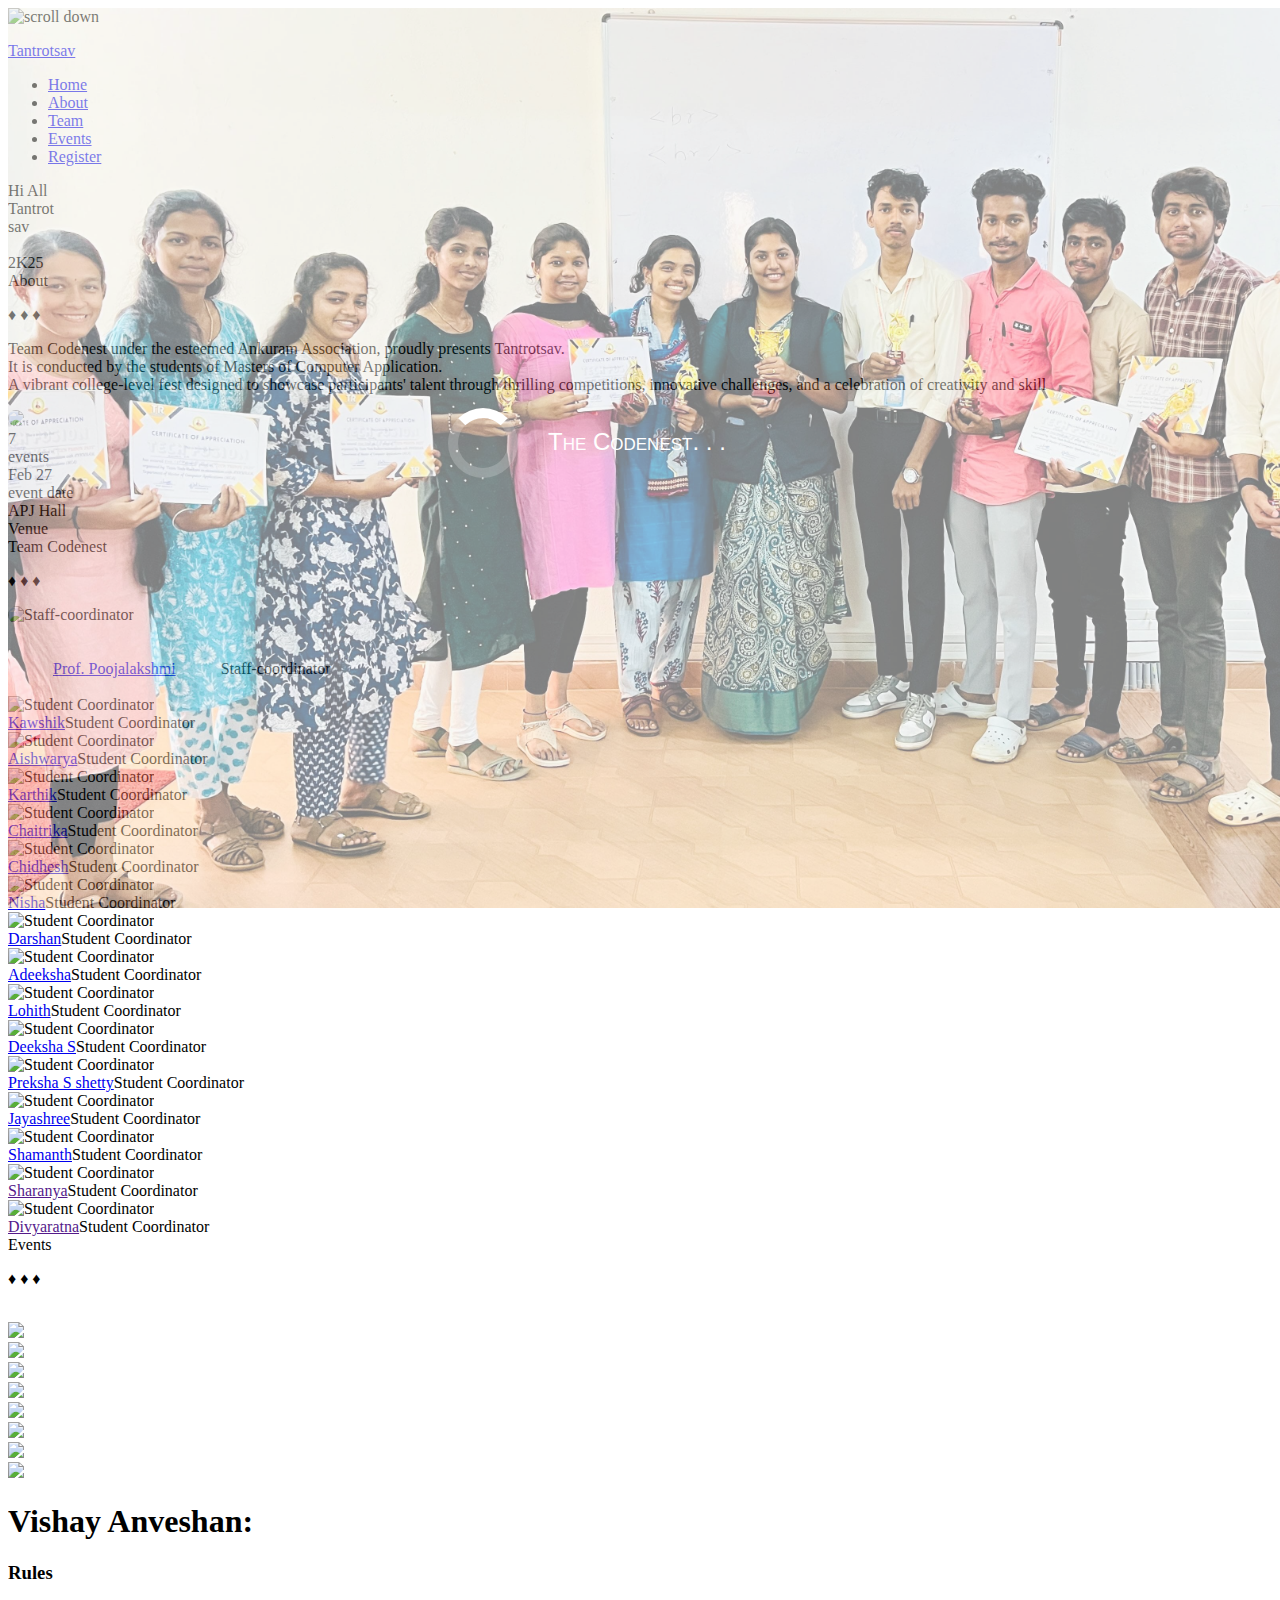
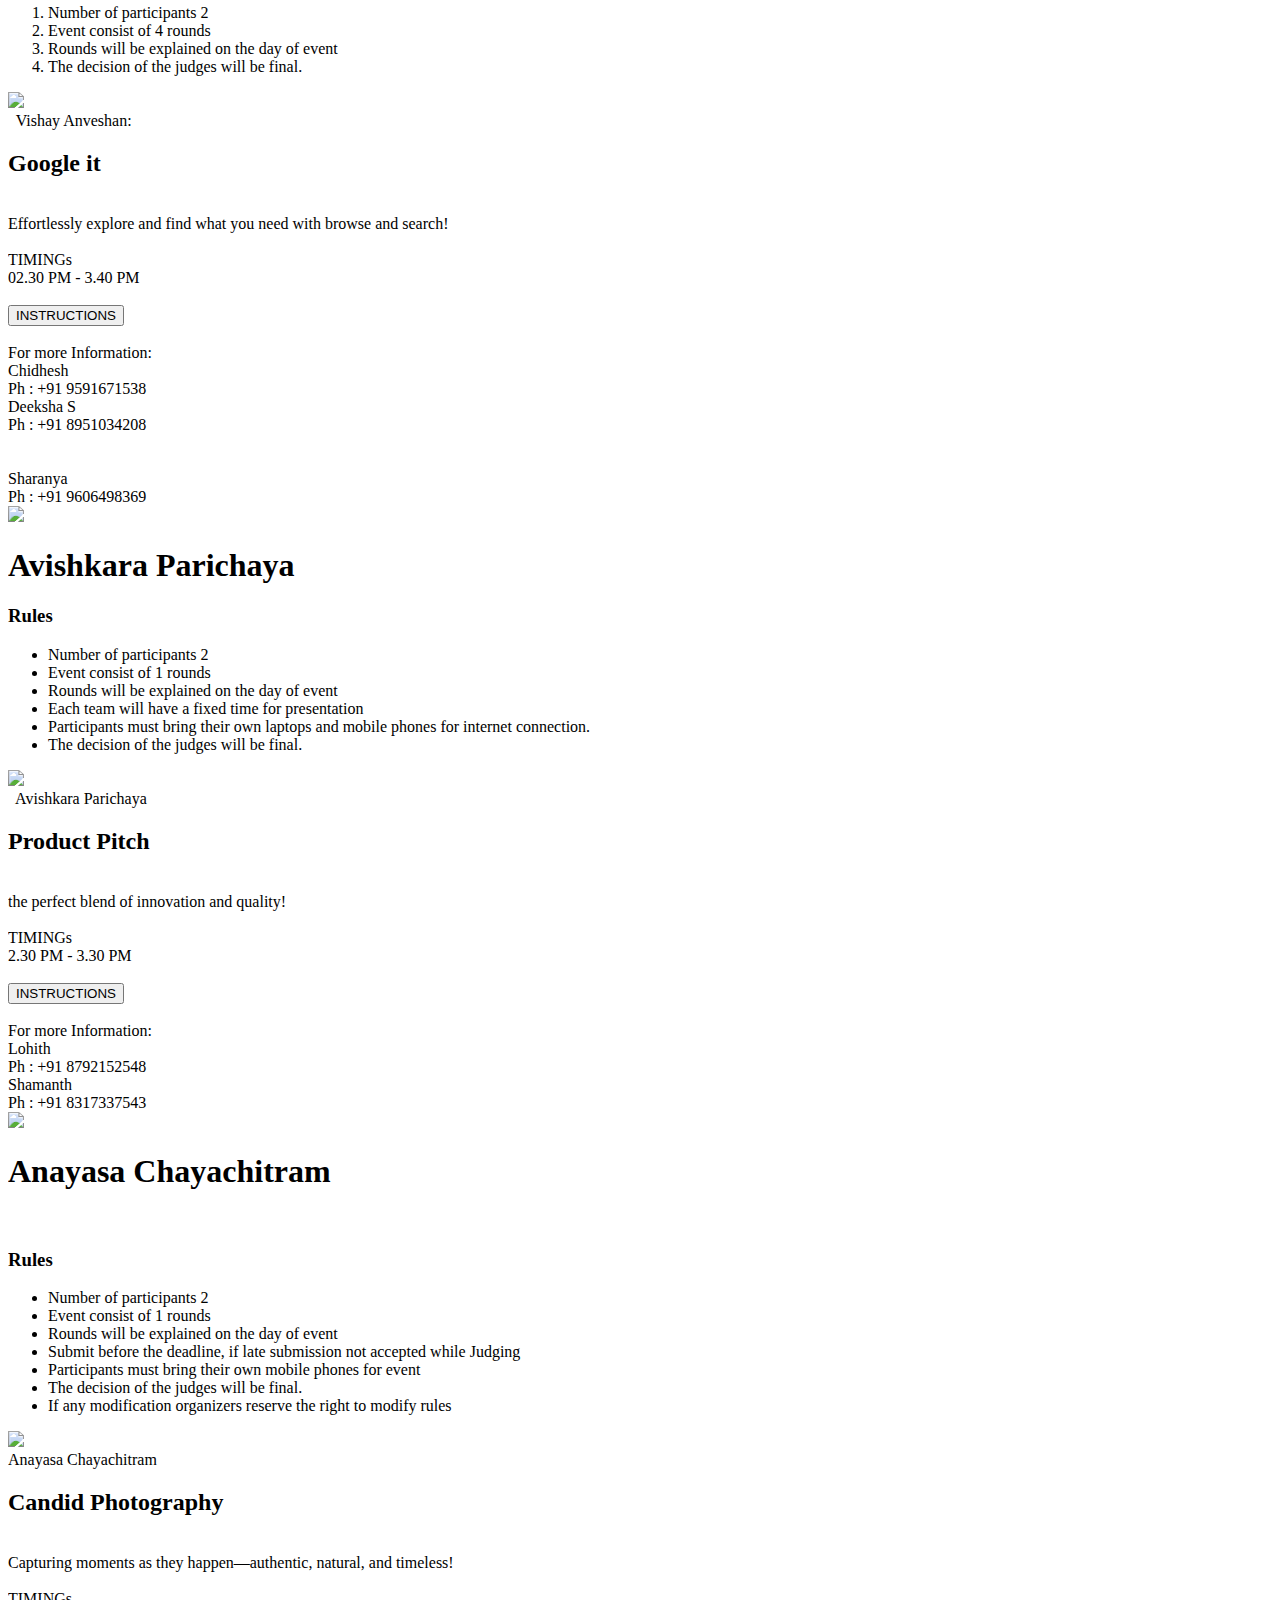
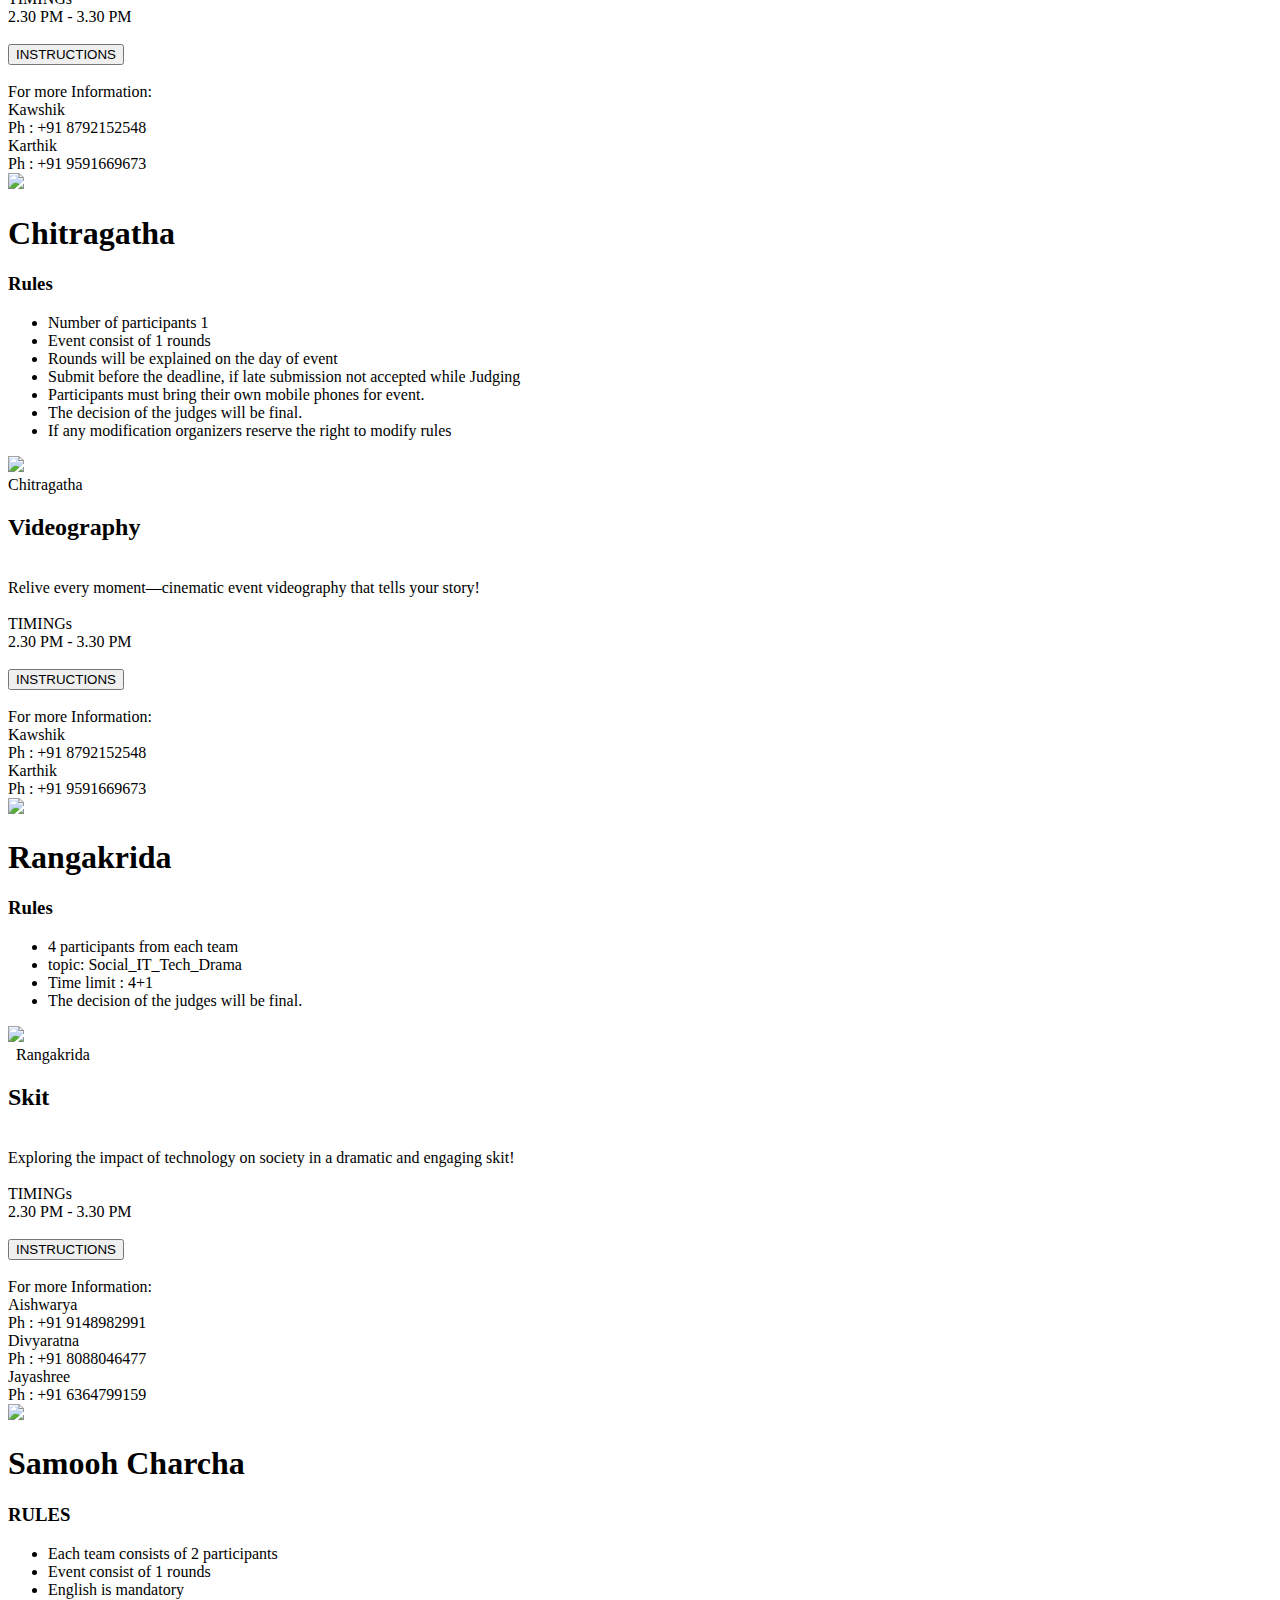
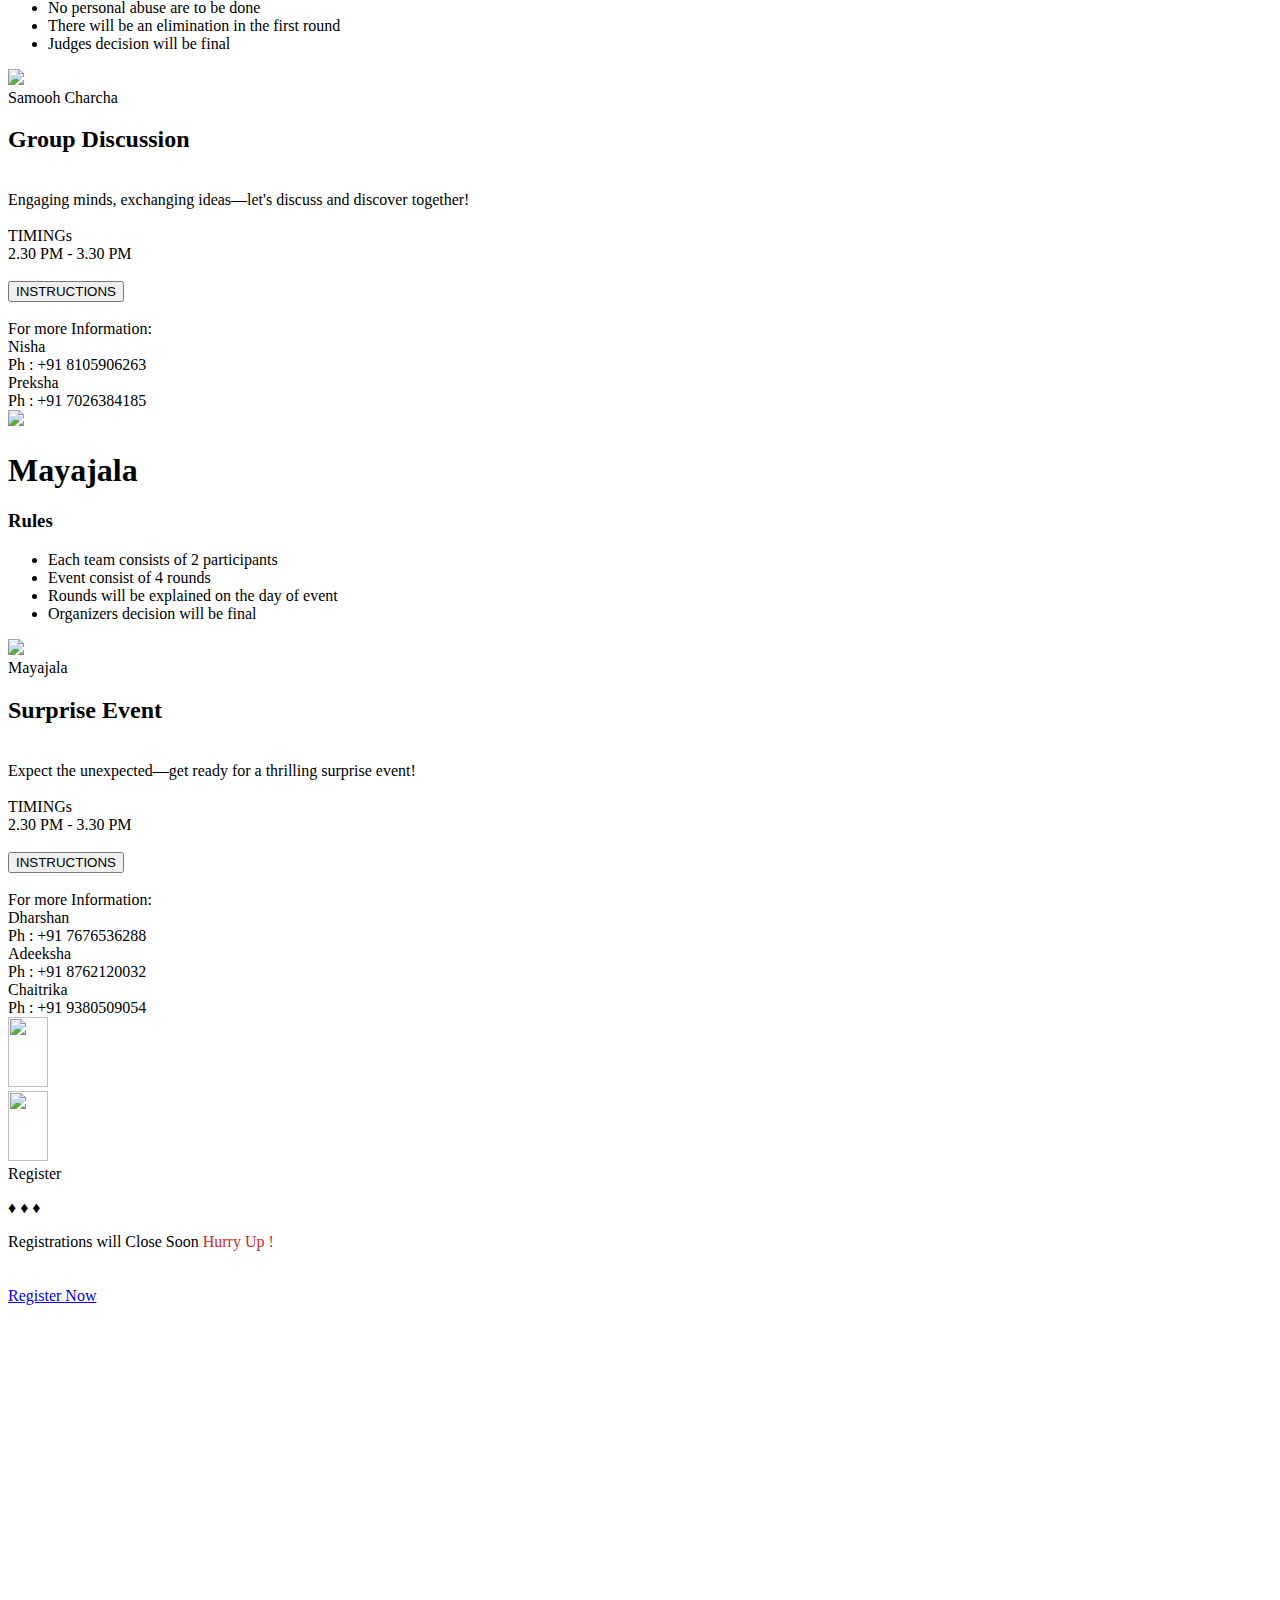
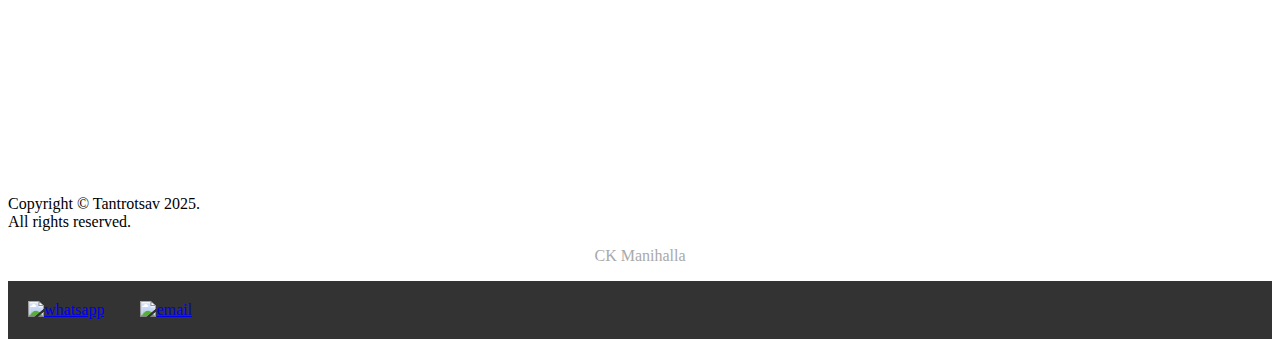
==== index.html @ f4b7d986 "Add files via upload" ====
<!doctype html>
<html class="no-js" lang="">
    <head>
        <meta charset="utf-8">
        <meta http-equiv="x-ua-compatible" content="ie=edge,chrome=1">
        <title>Tantrotsav | 2K25</title>
        <meta name="description" content="">
        <meta name="viewport" content="width=device-width, initial-scale=1, user-scalable=no">
        <meta name="theme-color" content="#333333">
        <meta name="mobile-web-app-capable" content="yes">

        <link rel="apple-touch-icon" sizes="180x180" href="favicon_io/apple-touch-icon.png">
        <link rel="icon" type="image/png" sizes="32x32" href="/favicon-32x32.png">
        <link rel="icon" type="image/png" sizes="16x16" href="/favicon-16x16.png">
        <link rel="manifest" href="/site.webmanifest">
        <link rel="shortcut icon" href="favicon_io/favicon.ico" type="image/x-icon" />
        <link href="https://maxcdn.bootstrapcdn.com/font-awesome/4.7.0/css/font-awesome.min.css" rel="stylesheet"/>
        
        <!-- Place favicon.ico in the root directory -->

        <style media="screen">
          html, body{
            overflow-y: hidden;
          }
          #loading-screen{
            background: url("cover.jpg") ;
            /* background-color: #cd2929; */
            float: left;
            position: absolute;
            z-index: 25;
            background-size: cover;
             opacity: 0.5; 
          }
          .loader-box{
            width: 500px;
            height: auto;
            margin: auto auto;
            position:absolute;
             left:50%;
             top:50%;
             margin-left:-200px;
             margin-top:-50px;
             box-sizing: border-box;
             
          }
          .loader-message{
            float: right;
            height: 75px;
            margin-top: -50px;
            box-sizing: border-box;
            text-align: left;
            width: 80%;
            color: #fff;
            font-family: Helvetica, Arial, sans-serif;
            font-variant: small-caps;
            font-size: 24px;
          }
          .loading {
            width: 50px;
            height: 50px;
            border-radius: 50%;
            border: solid 10px rgba(255, 255, 255, 0.2);
            border-top-color: #FFF;
            animation: spin 1s infinite linear;
          }
          @keyframes spin {
            100% {
              transform: rotate(360deg);
            }
          }
          @media only screen and (min-width: 320px) and (max-width:549px){
              .loader-box{margin-left: -240px;}
              .loading{position: relative; bottom: 80px;
              left:40%;}
          }
        </style>
<!-- <<<<<<< HEAD -->

        <link rel="stylesheet" href="css/normalize.css" />
        <link rel="stylesheet" href="css/main.css" />
        <link rel="stylesheet" href="css/style.css" />
        <!-- <link rel="stylesheet" href="css/skeleton.css" /> -->
        <!-- <script src="js/vendor/modernizr-2.8.3.min.js"></script> -->

<!-- ======= -->
<!-- >>>>>>> origin/master -->
    </head>
    <body>
        <!--[if lt IE 8]>
            <p class="browserupgrade">You are using an <strong>outdated</strong> browser. Please <a href="http://browsehappy.com/">upgrade your browser</a> to improve your experience.</p>
        <![endif]-->

        <!-- Add your site or application content here -->
        <div id="loading-screen">
          <div class="loader-box"><div class="loading"></div><div class="loader-message">The Codenest. . .</div></div>
        </div>

        <script type="text/javascript">
          window.onbeforeunload = function(){
            window.scrollTo(0,0);
          }
          var w = Math.max(document.documentElement.clientWidth, window.innerWidth || 0);
          var h = Math.max(document.documentElement.clientHeight, window.innerHeight || 0);
          document.getElementById('loading-screen').setAttribute("style","width:100%; height:100%;");
          document.getElementById('loading-screen').style.width='100%';
          document.getElementById('loading-screen').style.height='100%';
        </script>

        <div class="scroll-down"><img src="img/scroll-down.png" alt="scroll down" width="100%"/></div>

        <header class="top-bar ">
          <div class="wrap960">
            <div class="logo-box"><div class="logo"><a href="index.html"><p>Tantrotsav</p></a></div></div>
            <div class="menu-button"> </div>
            <div class="nav-box">
              <ul class="nav">
                <li><a href="#Home">Home</a></li>
                <li><a href="#About">About</a></li>
                <li><a href="#Team">Team</a></li>
                <li><a href="#Events">Events</a></li>
                <li><a href="#Register">Register</a></li>
              </ul>
            </div>
          </div>
        </header>

        <div name="Home" class="home-slide">
          <div class="overlay-pattern">
            <div class="para-slide">
              <div class="pre-para invisible">Hi All</div>
                <div class="para">Tantrot</div><div class="digm">sav</div> <br>
                <div class="post">2K25</div>
            </div>
          </div>
        </div>

        <div name="About" class="about-container" >
          <div class="section-title">About<p>&diams;&nbsp;&diams;&nbsp;&diams;</p></div>
          <div class="about-para">
                <p><span>Team Codenest</span>  under the esteemed Ankuram Association, proudly presents <span>Tantrotsav.</span><br>It is conducted by the students of <span>Masters of Computer Application.</span>
                    <br>A vibrant college-level fest designed to showcase participants' talent through thrilling competitions, innovative challenges, and a celebration of creativity and skill <br>
                  </p>
          </div>

          <div class="main-logo-container">
            <div class="main-logo">
                <img style="border-radius: 50%;" src="img/code.jpeg" width="100%"/>
            </div>
          </div>
          <div class="para-detail-container">
            <div class="num-event">
                <span>7</span><br>events
            </div>
            <div class="event-date">
                <span>Feb 27</span><br>event date
            </div>
            <div class="cash-prize">
                <span> APJ Hall</span><br><img src="img/location.png" alt="" width="3px">Venue
            </div>
          </div>

        </div>

        <div name="Team" class="team-container">
            <div class="black-overlay">
              <div class="section-title member-detail">Team Codenest<p>&diams;&nbsp;&diams;&nbsp;&diams;</p></div>
              <div class="container"> 
                <div class="row">
                  <div class="add">
                    <div class="staff-photo"><div class="member-photo"><img src="img/pooja.jpeg" alt="Staff-coordinator" width="150%" style="border-radius: 15px;"/></div><br><br><span class="member-name" style="margin-left: 45px;"><a  target="_blank" href="https://www.instagram.com/_pooja_rao26?igsh=dGp4MHF4Y3p2eGtr">Prof. Poojalakshmi</a></span><span class="member-post" style="margin-left: 45px;">Staff-coordinator</span></div><br>
                    <!-- <div class="three columns"><div class="member-photo"><img src="img/B_Gokul_Prashanth.jpg" alt="Vice President" width="100%"  /></div><span class="member-name"><a target="_blank" href="https://instagram.com/call_me_tharunnn?utm_medium=copy_link">Gokul Prashanth B</a></span><br><span class="member-post">Vice-President</span></div> -->
                  </div>
                  <div class="add">
                    <div class="three columns"><div class="member-photo"><img src="img/kawshik.jpeg" alt="Student Coordinator" width="100%" /></div><span class="member-name"><a target="_blank" href="https://www.instagram.com/preksha_shetty_31?igsh=cm4yNjVzeXVxdmhz">Kawshik</a></span><span class="member-post">Student Coordinator</span></div>
                    <div class="three columns"><div class="member-photo"><img src="img/aishwarya.jpeg" alt="Student Coordinator" width="100%" height="114px" /></div><span class="member-name"><a target="_blank" href="https://www.instagram.com/aishu_.bhat?igsh=Z2tybHNtcWh2Nmw2">Aishwarya</a></span><span class="member-post">Student Coordinator</span></div>
                    <div class="three columns"><div class="member-photo"><img src="img/karthik.jpg" alt="Student Coordinator" width="100%" height="115px"/></div><span class="member-name"><a target="_blank" href="https://www.instagram.com/mr_nayak3415?igsh=bjdyc2FmNGhyc2p1">Karthik</a></span><span class="member-post">Student Coordinator</span></div>
                    <div class="three columns"><div class="member-photo"><img src="img/chaitrika.jpeg" alt="Student Coordinator" width="100%" height="118px" /></div><span class="member-name"><a target="_blank" href="https://www.instagram.com/_.chaithzzz._?igsh=cHBxM3djaDJpaGJ3">Chaitrika</a></span><span class="member-post">Student Coordinator</span></div>
                  </div>
                </div>

                <div class="row">
                  <div class="add">
                    <div class="three columns"><div class="member-photo"><img src="img/chidhesh.jpeg" alt="Student Coordinator" width="100%" /></div><span class="member-name"><a target="_blank" href="https://www.instagram.com/chiddhu_kulal?igsh=MTZxOTdkd2d0NGc1Zg==">Chidhesh</a></span><span class="member-post">Student Coordinator</span></div>
                    <div class="three columns"><div class="member-photo"><img src="img/nisha.jpeg" alt="Student Coordinator" width="100%" /></div><span class="member-name"><a target="_blank" href="https://instagram.com/s_a_b_a_r_i_v_i_j_a_y_1425?utm_medium=copy_link">Nisha</a></span><span class="member-post">Student Coordinator</span></div>
                    <div class="three columns"><div class="member-photo"><img src="img/dharshan.jpeg" alt="Student Coordinator" width="100%" height="115px"/></div><span class="member-name"><a target="_blank" href="https://instagram.com/s_a_b_a_r_i_v_i_j_a_y_1425?utm_medium=copy_link">Darshan</a></span><span class="member-post">Student Coordinator</span></div>
                    <div class="three columns"><div class="member-photo"><img src="img/adeeksha.jpeg" alt="Student Coordinator" width="100%"  height="115px" /></div><span class="member-name"><a target="_blank" href="https://www.instagram.com/adee_poojary?igsh=dTh1NG0wZnpqNHJu">Adeeksha</a></span><span class="member-post">Student Coordinator</span></div>
                  </div>
                </div>

                <div class="row">
                  <div class="add">
                    <div class="three columns"><div class="member-photo"><img src="img/lohith.jpeg" alt="Student Coordinator" width="100%"  height="115px" /></div><span class="member-name"><a target="_blank" href="https://www.instagram.com/_.lohixth._?igsh=MTg0c3IzZXF1aWRwNA==">Lohith</a></span><span class="member-post">Student Coordinator</span></div>
                    <div class="three columns"><div class="member-photo"><img src="img/deeksha.jpeg" alt="Student Coordinator" width="100%"  height="115px"/></div><span class="member-name"><a target="_blank" href="https://www.instagram.com/deeksha_acharya__?igsh=NTZzYm9uODAzdXN3">Deeksha S</a></span><span class="member-post">Student Coordinator</span></div>
                    <div class="three columns"><div class="member-photo"><img src="img/preksha.jpeg" alt="Student Coordinator" width="100%"  height="115px"/></div><span class="member-name"><a target="_blank" href="https://www.instagram.com/preksha_shetty_31?igsh=cm4yNjVzeXVxdmhz">Preksha S shetty</a></span><span class="member-post">Student Coordinator</span></div>
                    <div class="three columns"><div class="member-photo"><img src="img/jayashree.jpeg" alt="Student Coordinator" width="100%"  height="115px"/></div><span class="member-name"><a target="_blank" href="https://instagram.com/s_a_b_a_r_i_v_i_j_a_y_1425?utm_medium=copy_link">Jayashree</a></span><span class="member-post">Student Coordinator</span></div>
                  </div>
                </div>

                <div class="row">
                  <div class="add">
                    <div class="three columns"><div class="member-photo"><img src="img/shamanth.jpeg" alt="Student Coordinator" width="100%"  height="115px"/></div><span class="member-name"><a target="_blank" href="https://www.instagram.com/shamanth_np?igsh=MTgycWphMzU0d3Iwcw==">Shamanth</a></span><span class="member-post">Student Coordinator</span></div>
                    <div class="three columns"><div class="member-photo"><img src="img/sharnya.jpeg" alt="Student Coordinator" width="100%"  height="115px"/></div><span class="member-name"><a target="_blank" href="">Sharanya</a></span><span class="member-post">Student Coordinator</span></div>
                    <div class="three columns"><div class="member-photo"><img src="img/divya.jpeg" alt="Student Coordinator" width="100%"  height="115px"/></div><span class="member-name"><a target="_blank" href="">Divyaratna</a></span><span class="member-post">Student Coordinator</span></div>
                    <!-- <div class="three columns"><div class="member-photo"><img src="img/jayashree.jpeg" alt="Student Coordinator" width="100%"  height="115px"/></div><span class="member-name"><a target="_blank" href="https://instagram.com/s_a_b_a_r_i_v_i_j_a_y_1425?utm_medium=copy_link">Adeeksha</a></span><span class="member-post">Student Coordinator</span></div> -->
                  </div>
                </div>
              </div>
            </div>
          </div>


        <div name="Events" class="event-container">
            <div class="container">
              <div class="section-title ">Events<p>&diams;&nbsp;&diams;&nbsp;&diams;</p><br></div>

              <div class="row event_row">
                <div class="three columns event_column event-list-1">
                    <img src="img/googleit.jpeg" width="100%" />
                    <div class="eventhover"><div class="plus"></div></div>
                </div>
                <div class="three columns event_column event-list-2">
                    <img src="img/product.jpeg" width="100%" />
                    <div class="eventhover"><div class="plus"></div></div>
                  </div>
                <div class="three columns event_column event-list-3">
                    <img src="img/candid.jpeg" width="100%" />
                    <div class="eventhover"><div class="plus"></div></div>
                  </div>
                <div class="three columns event_column event-list-4">
                    <img src="img/video.jpeg" width="100%" />
                    <div class="eventhover"><div class="plus"></div></div>
                </div>
              </div>

              <div class="row event_row">

                <div class="three columns event_column event-list-5">
                    <img src="img/skit.jpeg" width="100%" />
                    <div class="eventhover"><div class="plus"></div></div>
                  </div>
                  <div class="three columns event_column event-list-6">
                    <img src="img/GD.jpeg" width="100%" />
                    <div class="eventhover"><div class="plus"></div></div>
                  </div>
                  <div class="three columns event_column event-list-7">
                    <img src="img/surprise.jpeg" width="100%" />
                    <div class="eventhover"><div class="plus"></div></div>
                  </div>
                  

                <!-- </div>
                <div class="row event_row">
                    <div class="three columns event_column event-list-9">
                        <img src="img/e9.jpg" width="100%" />
                        <div class="eventhover"><div class="plus"></div></div>
                    </div>
                    
                    <div class="three columns event_column event-list-11">
                        <img src="img/e11.jpg" width="100%" />
                        <div class="eventhover"><div class="plus"></div></div>
                    </div>
                    <div class="three columns event_column event-list-12">
                        <img src="img/e12.jpg" width="100%" />
                        <div class="eventhover"><div class="plus"></div></div>
                    </div>
                </div> -->

                

                </div>
            </div>
        </div>



    <div name="Event_Slider" class="event-content">
        <div class=whole-event>
            <!-- EVENT ONE -->
            <div class="event event-active event-1">

                <div class="event-image"></div>
                <div class="instruct">
                <img class="ins-close" src="img/back-arrow-button.png" />

                <h1>Vishay Anveshan:</h1>
                <h3>Rules</h3>
                <!-- <p>Papers can be presented in any one of the following topics:</p> -->
                  <h2></h2>
                <ol>
                    <li>Number of participants 2</li>
                    <li>Event consist of 4 rounds </li>
                    <li>Rounds will be explained on the day of event</li>
                    <li>The decision of the judges will be final.</li>
                </ol>

                        <!-- <h3>Last date to send in the paper: 20st December 2021</h3> -->
                        <!-- <h3>Acceptance notification: 30th A 2021</h3> -->



            </div>
                <!-- <div class="instruct">
                    <img class="ins-close" src="img/back-arrow-button.png" />
                </div> -->
                <!-- <img src="img/data1.jpg" class="e_image"> -->
                <!-- </div> -->
                <div class="info">
                <img class="info-close" src="img/x-button.png" />
                    <div class="desc">
                    <span class="event_title"> &nbsp; Vishay Anveshan:</span><h2>Google it</h2>  
                    <div class="quotes">                <br />
                      Effortlessly explore and find what you need with browse and search!
                    <br />                <br />TIMINGs<br />                   02.30 PM - 3.40 PM  <br />  <br />
                    </div>

                    <div class="button">
                    <div class="instruction">
                        <input class="ins" value="INSTRUCTIONS" type="button" />
                    </div>
                    </div>
                </div>

                <br>
                <div class="contact">
                    <div class="head_info"><div class="inf">For more Information: <br /></div></div>
                    <div class="head"><span class="name">Chidhesh<br /> </span><div class="ph">Ph : +91 9591671538</div></div>
                    <div class="head"><span class="name">Deeksha S<br /> </span><div class="ph">Ph : +91 8951034208</div></div><br><br>
                    <div class="head"><span class="name">Sharanya<br /> </span><div class="ph">Ph : +91 9606498369</div></div>
                </div>
                </div>
            </div>

            <!-- EVENT ONE ENDS   -->

            <!-- EVENT TWO -->
            <div class="event event-2">
                <div class="event-image"></div>
                <div class="instruct">
                    <img class="ins-close" src="img/back-arrow-button.png" />
                    <h1>Avishkara Parichaya</h1>
                    <!-- <p>Are you a automobile enthusiast? Do you like connecting the dots? Do you love quizzing ? Or do you want to test how much you know ?</p>
                    <p>The Throttlez quiz is the place to be. At the end of it you are guaranteed to learn some fascinating new facts. Come prepared to have some fun.</p> -->
                    <h3>Rules</h3>
                    <ul><li> Number of participants 2</li>
                        <li>Event consist of 1 rounds </li>
                        <li>Rounds will be explained on the day of event</li>
                        <li>Each team will have a fixed time for presentation</li>
                        <li> Participants must bring their own laptops and mobile phones for internet connection.</li>
                        <li> The decision of the judges will be final.</li>
                    </ul>
                </div>
                <!-- <img src="img/data1.jpg" class="e_image"> -->
                <!-- </div> -->
                <div class="info">
                <img class="info-close" src="img/x-button.png" />
                    <div class="desc">
                    <span class="event_title"> &nbsp;  Avishkara Parichaya </span><h2>Product Pitch</h2> 
                    <div class="quotes">                <br />
                      the perfect blend of innovation and quality!
                    <br />                <br />TIMINGs<br />                2.30 PM - 3.30 PM  <br />   <br />
                    </div>
                    <div class="button">
                    <div class="instruction">
                        <input class="ins" value="INSTRUCTIONS" type="button" />
                    </div>
                    </div>
                </div>
                <br>

                <div class="contact">
                    <div class="head_info"><div class="inf">For more Information: <br /></div></div>
                    <div class="head"><span class="head-name">Lohith<br /> </span><div class="ph">Ph : +91 8792152548</div></div>
                    <div class="head"><span class="head-name">Shamanth<br /> </span><div class="ph">Ph : +91 8317337543</div></div>
                </div>
                </div>
            </div>

            <!-- EVENT TWO ENDS   -->

            <!-- EVENT THREE -->
            <div class="event event-3">
                <div class="event-image"></div>
                <div class="instruct">
                    <img class="ins-close" src="img/back-arrow-button.png" />

                    <h1>Anayasa Chayachitram</h1>

                    <br>
                    <!-- <p>Capturing moments as they happen—authentic, natural, and timeless!</p> -->
                    <h3>Rules</h3>
                    <ul>
                      <li> Number of participants 2</li>
                      <li>Event consist of 1 rounds </li>
                      <li>Rounds will be explained on the day of event</li>
                      <li>Submit before the deadline, if late submission not accepted while Judging</li>
                      <li>Participants must bring their own mobile phones for event</li>
                      <li> The decision of the judges will be final.</li>
                       <li>If any modification organizers reserve the right to modify rules</li>
                    </ul>
                </div>
                <!-- <img src="img/data1.jpg" class="e_image"> -->
                <!-- </div> -->
                <div class="info">
                <img class="info-close" src="img/x-button.png" />
                    <div class="desc">
                    <span class="event_title">Anayasa Chayachitram </span><h2>Candid Photography</h2>
                    <div class="quotes">                <br />
                      Capturing moments as they happen—authentic, natural, and timeless!
                    <br />                <br />TIMINGs<br />                2.30 PM - 3.30 PM  <br />  <br />
                    </div>
                    <div class="button">
                    <div class="instruction">
                        <input class="ins" value="INSTRUCTIONS" type="button" />
                    </div>
                    </div>
                </div>
                <br>

                <div class="contact">
                    <div class="head_info"><div class="inf">For more Information: <br /></div></div>
                    <div class="head"><span class="head-name">Kawshik<br /> </span><div class="ph">Ph : +91 8792152548</div></div>
                    <div class="head"><span class="head-name">Karthik<br /> </span><div class="ph">Ph : +91 9591669673</div></div>
                </div>
                </div>
            </div>
            <!-- EVENT THREE ENDS   -->

            <!-- EVENT FOUR -->
            <div class="event event-4">
            <div class="event-image"></div>
                <div class="instruct">
                <img class="ins-close" src="img/back-arrow-button.png" />

                <h1>Chitragatha</h1>
                <!-- <p>Radio-Radio-Controlled Cars Use A Common Set Of Components For Their Control
                    And Operation.<br>All Cars Requirs A Transmitter,Which Has The Joysticks For Control,Or In Pistol
                    Grip Form, A Trigger For Throttle And A Wheel For Turning And A Receiver Which Sits Inside
                    The Car.
                </p> -->
                <h3>Rules</h3>
                    <ul>
                      <li> Number of participants 1</li>
                      <li>Event consist of 1 rounds </li>
                      <li>Rounds will be explained on the day of event</li>
                      <li>Submit before the deadline, if late submission not accepted while Judging</li>
                      <li> Participants must bring their own mobile phones for event.</li>
                      <li> The decision of the judges will be final.</li>
                       <li>If any modification organizers reserve the right to modify rules</li>
                    </ul>
                </div>

            <div class="info">
                <img class="info-close" src="img/x-button.png" />
                <div class="desc">
                <span class="event_title">Chitragatha</span><h2>Videography</h2>
                <div class="quotes">                <br />
                  Relive every moment—cinematic event videography that tells your story!

                    <br />                <br />TIMINGs<br />                2.30 PM - 3.30 PM  <br />   <br />
                </div>
                <div class="button">
                    <div class="instruction">
                    <input class="ins" value="INSTRUCTIONS" type="button" />
                    </div>
                </div>
                </div>
                <br>


                <div class="contact">
                    <div class="head_info"><div class="inf">For more Information: <br /></div></div>
                    <div class="head"><span class="head-name">Kawshik<br /> </span><div class="ph">Ph : +91 8792152548</div></div>
                    <div class="head"><span class="head-name">Karthik<br /> </span><div class="ph">Ph : +91 9591669673</div></div>
                </div>
            </div>
            </div>
            <!-- EVENT FOUR ENDS   -->

            <!-- EVENT FIVE -->
            <div class="event event-5">
                <div class="event-image"></div>
                <div class="instruct">
                    <img class="ins-close" src="img/back-arrow-button.png" />
                    <h1>Rangakrida</h1>
                    <!-- <p>
                        The Bottle Is Partly Filled With Water And Sealed.The Bottle Is Then
                        Pressurized With A Gas ,Usually Air Compressor,Or Cylinder .
                    </p> -->
                    <h3>Rules</h3>
                    <ul>
                      <li>4 participants from each team</li>
                      <li>topic: Social_IT_Tech_Drama</li>
                      <li>Time limit : 4+1</li>
                      <li> The decision of the judges will be final.</li>
                    </ul>

                </div>
                <div class="info">
                <img class="info-close" src="img/x-button.png" />
                    <div class="desc">
                    <span class="event_title"> &nbsp; Rangakrida</span><h2>Skit</h2>
                    <div class="quotes">                <br />
                      Exploring the impact of technology on society in a dramatic and engaging skit!
                    <br />                <br />TIMINGs<br />               2.30 PM - 3.30 PM  <br />   <br />
                    </div>
                    <div class="button">
                    <div class="instruction">
                        <input class="ins" value="INSTRUCTIONS" type="button" />
                    </div>
                    </div>
                </div>
                <br>


                <div class="contact">
                    <div class="head_info"><div class="inf">For more Information: <br /></div></div>
                    <div class="head"><span class="head-name">Aishwarya <br /> </span><div class="ph">Ph : +91 9148982991</div></div>
                    <div class="head"><span class="head-name">Divyaratna<br /> </span><div class="ph">Ph : +91 8088046477</div></div>
                    <div class="head"><span class="head-name">Jayashree<br /> </span><div class="ph">Ph : +91 6364799159</div></div>
                </div>
                </div>
            </div>
            <!-- EVENT FIVE ENDS   -->

            <!-- EVENT SIX -->
            <div class="event event-6">
                <div class="event-image"></div>
                <div class="instruct">
                    <img class="ins-close" src="img/back-arrow-button.png" />
                    <h1>Samooh Charcha</h1>
                    <!-- <p>Designers alert! it's your field, register soon and have some fun with this creative event
                        with your intellectual mind</p> -->
                    <h3>RULES</h3>
                    <ul>
                        <li>Each team consists of 2 participants</li>
                        <li>Event consist of 1 rounds </li>
                        <li>English is mandatory</li>
                        <li>No personal abuse are to be done</li>
                        <li>There will be an elimination in the first round</li>
                        <li>Judges decision will be final</li>
                    </ul>



                </div>
                <!-- <img src="img/data1.jpg" class="e_image"> -->
                <!-- </div> -->
                <div class="info">
                <img class="info-close" src="img/x-button.png" />
                    <div class="desc">
                    <span class="event_title"> Samooh Charcha </span><h2>Group Discussion</h2>
                    <div class="quotes">                <br />
                      Engaging minds, exchanging ideas—let's discuss and discover together!
                    <br />                <br />TIMINGs<br />               2.30 PM - 3.30 PM  <br />    <br />
                    </div>
                    <div class="button">
                    <div class="instruction">
                        <input class="ins" value="INSTRUCTIONS" type="button" />
                    </div>
                    </div>
                </div>
                <br>


                <div class="contact">
                    <div class="head_info"><div class="inf">For more Information: <br /></div></div>
                    <div class="head"><span class="head-name">Nisha<br /> </span><div class="ph">Ph : +91 8105906263</div></div>
                    <div class="head"><span class="head-name">Preksha<br /> </span><div class="ph">Ph : +91 7026384185</div></div>
                </div>
                </div>
            </div>

            <!-- EVENT SIX ENDS   -->

            <!-- EVENT SEVEN -->
            <div class="event event-7">
                <div class="event-image"></div>
                <div class="instruct">
                    <img class="ins-close" src="img/back-arrow-button.png" />

                    <h1>Mayajala</h1>
                    <h3>Rules</h3>
                    <ul>
                      <li>Each team consists of 2 participants</li>
                      <li>Event consist of 4 rounds </li>
                      <li>Rounds will be explained on the day of event</li>
                      <li>Organizers decision will be final</li>

                    </ul>

                </div>
                <!-- <img src="img/data1.jpg" class="e_image"> -->
                <!-- </div> -->
                <div class="info">
                <img class="info-close" src="img/x-button.png" />
                    <div class="desc">
                    <span class="event_title"> Mayajala</span><h2>Surprise Event</h2>
                    <div class="quotes">                <br />
                      Expect the unexpected—get ready for a thrilling surprise event!

                      <br />                <br />TIMINGs<br />               2.30 PM - 3.30 PM  <br />    <br />
                    </div>

                    <div class="button">
                    <div class="instruction">
                        <input class="ins" value="INSTRUCTIONS" type="button" />
                    </div>
                    </div>
                </div>
                <br>


                <div class="contact">
                    <div class="head_info"><div class="inf">For more Information: <br /></div></div>
                    <div class="head"><span class="head-name">Dharshan <br /> </span><div class="ph">Ph : +91 7676536288</div></div>
                    <div class="head"><span class="head-name"> Adeeksha<br /> </span><div class="ph">Ph : +91 8762120032</div></div>
                    <div class="head"><span class="head-name"> Chaitrika<br /> </span><div class="ph">Ph : +91 9380509054</div></div>
                </div>
                </div>
            </div>
            <!-- EVENT SEVEN ENDS   -->

            
<!--  -->



        </div>


        <!-- <div class="arrow"> -->
        <div class="leftarrow">
            <img src="img/left-arrow.png" width="40px" height="70px" />
        </div>
        <div class="rightarrow">
            <img src="img/right-arrow.png" width="40px" height="70px"/>
        </div>
        <!-- </div> -->

        </div>




          <div name="Register" class="register-container">
            <div class="black-overlay">
              <div class="section-title member-detail">Register<p>&diams;&nbsp;&diams;&nbsp;&diams;</p></div>
              <div class="register-info">Registrations will Close Soon <span style="color:#cd2929">Hurry Up !</span><br><br><br><a class="reg-button" href="form.html">Register Now</a><br><br><br></div>
            </div>
          </div>
          <div name="Map" class="ssn-map">
            <div class="map-line"></div>
            <!-- <iframe  frameborder="0" style="border:0" src="https://www.google.com/maps/embed?pb=!1m18!1m12!1m3!1d3888.6384842711013!2d80.04263221435336!3d12.930941419268956!2m3!1f0!2f0!3f0!3m2!1i1024!2i768!4f13.1!3m3!1m2!1s0x3a52f410ffffffff%3A0x4a25011cbe2f85b3!2sDhanalakshmi%20College%20of%20Engineering!5e0!3m2!1sen!2sin!4v1638456161058!5m2!1sen!2sin" allowfullscreen></iframe> -->
            <iframe src="https://www.google.com/maps/embed?pb=!1m18!1m12!1m3!1d3521.1167035205663!2d75.1837754!3d12.781068399999999!2m3!1f0!2f0!3f0!3m2!1i1024!2i768!4f13.1!3m3!1m2!1s0x3ba4bd112e521305%3A0xc08171b778a56885!2sVivekananda%20College%20of%20Engineering%20%26%20Technology%2C%20Puttur!5e1!3m2!1sen!2sin!4v1739123363950!5m2!1sen!2sin" width="600" height="450" style="border:0;" allowfullscreen="" loading="lazy" referrerpolicy="no-referrer-when-downgrade"></iframe>

            <!-- <div class="map-line"></div>
            <div class="contact-us" id="contact-us">
              <div style="width:70%;"></div>
              <div style="background:#cd2929; width:30%; padding: 20px;">
                <b><span style="font-size: 1.2em">Contact Us:</span></b><br>
                B Gokul Prashanth  : +91 74182 27505<br>
                E Tharunesh : +91 98845 73434<br>
                A D Eswar prasaath : +91 88385 83717
                <br>
                <a style="color: white;text-decoration: none;" href="https://instagram.com/throttlez2k21?utm_medium=copy_link"><i class="fa fa-instagram" aria-hidden="true"></i>&nbsp;&nbsp;Instagram&nbsp;&nbsp;</a>
                <a style="color: white;text-decoration: none;" href="mailto:throttlez2k21@gmail.com"><i class="fa fa-envelope" aria-hidden="true"></i>&nbsp;&nbsp;throttlez2k21</a>
              </div>
            </div> -->

          </div>

  <!-- FOOTER -->
          <footer>
            <div class="foot">
              Copyright &copy;  Tantrotsav 2025.</a><br />
              All rights reserved.</a></div>
             <p style="color: darkgray; text-align: center;"> CK Manihalla</p>
              <div style="background:#333;; width:100%; padding: 20px;" class="social">
                <a href="https://wa.me/9591671538" target="_blank" class="whatsapp"><img src="img/whatsapp.png" alt="whatsapp" width="60px"></a>&nbsp;&nbsp;&nbsp;&nbsp;&nbsp;&nbsp;&nbsp;&nbsp;
                <a href="mailto:chidheshkumar8888@gmail.com" class="email"><img src="img/email.png" alt="email" width="60px"></a>
              </div>
          </footer>

          <!-- <div class="map-line"></div>
          <div class="contact-us" id="contact-us">
            <div style="width:100%;"></div>
            <div style="background:#333;; width:100%; padding: 20px;">
              <b><span style="font-size: 1.2em">Contact Us:</span></b><br>
              B Gokul Prashanth  : +91 74182 27505<br>
              E Tharunesh : +91 98845 73434<br>
              A D Eswar prasaath : +91 88385 83717
              <br>
              <a style="color: white;text-decoration: none;" href="https://instagram.com/throttlez2k21?utm_medium=copy_link"><i class="fa fa-instagram" aria-hidden="true"></i>&nbsp;&nbsp;Instagram&nbsp;&nbsp;</a>
              <a style="color: white;text-decoration: none;" href="mailto:throttlez2k21@gmail.com"><i class="fa fa-envelope" aria-hidden="true"></i>&nbsp;&nbsp;throttlez2k21</a>
            </div>
          </div> -->
  <!-- FOOTER ENDS -->

        <script src="https://ajax.googleapis.com/ajax/libs/jquery/1.11.3/jquery.min.js"></script>
        <script>window.jQuery || document.write('<script src="js/vendor/jquery-1.11.3.min.js"><\/script>')</script>
        <!--<script src="js/plugins.js"></script>-->
        <script src="js/main.js"></script>
        <!-- Google Analytics: change UA-XXXXX-X to be your site's ID.
        <script>
            (function(b,o,i,l,e,r){b.GoogleAnalyticsObject=l;b[l]||(b[l]=
             function(){(b[l].q=b[l].q||[]).push(arguments)});b[l].l=+new Date;
             e=o.createElement(i);r=o.getElementsByTagName(i)[0];
             e.src='https://www.google-analytics.com/analytics.js';
             r.parentNode.insertBefore(e,r)}(window,document,'script','ga'));
             ga('create','UA-XXXXX-X','auto');ga('send','pageview');
        </script> -->
    </body>
</html>
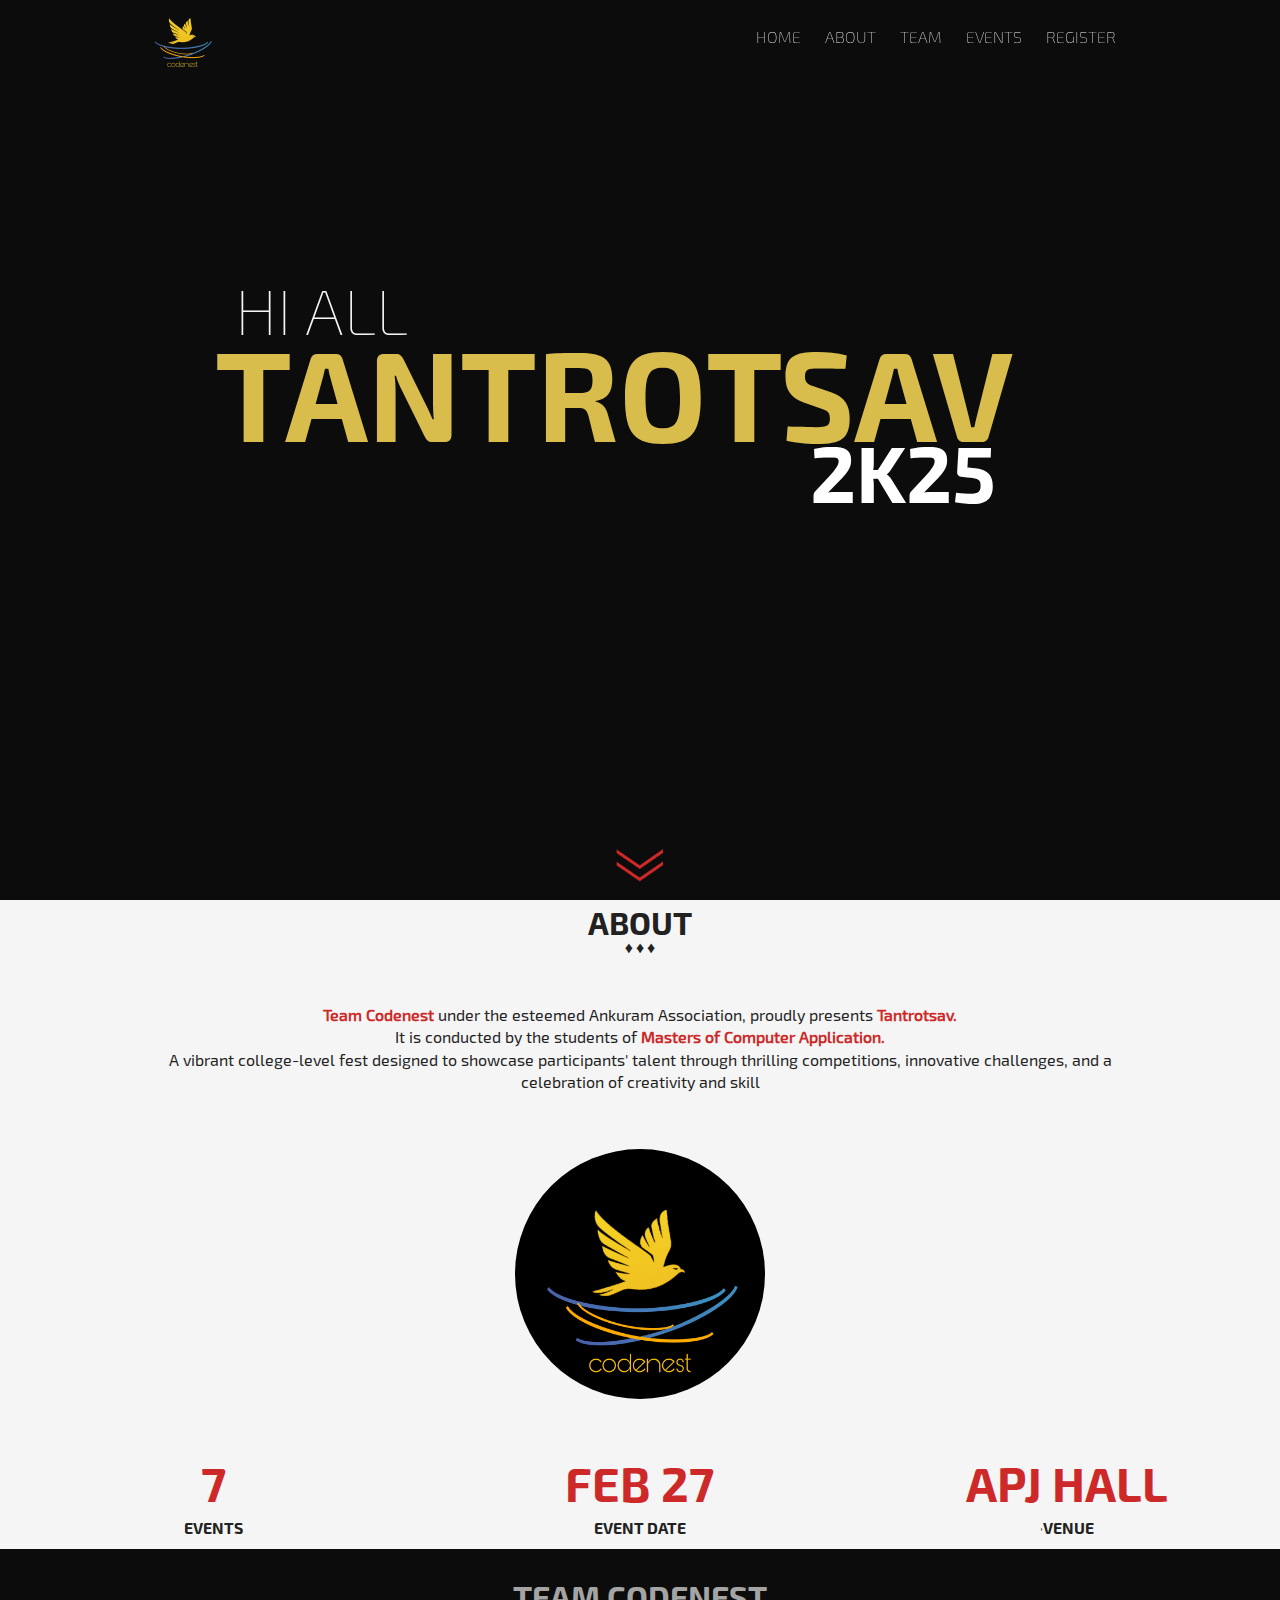
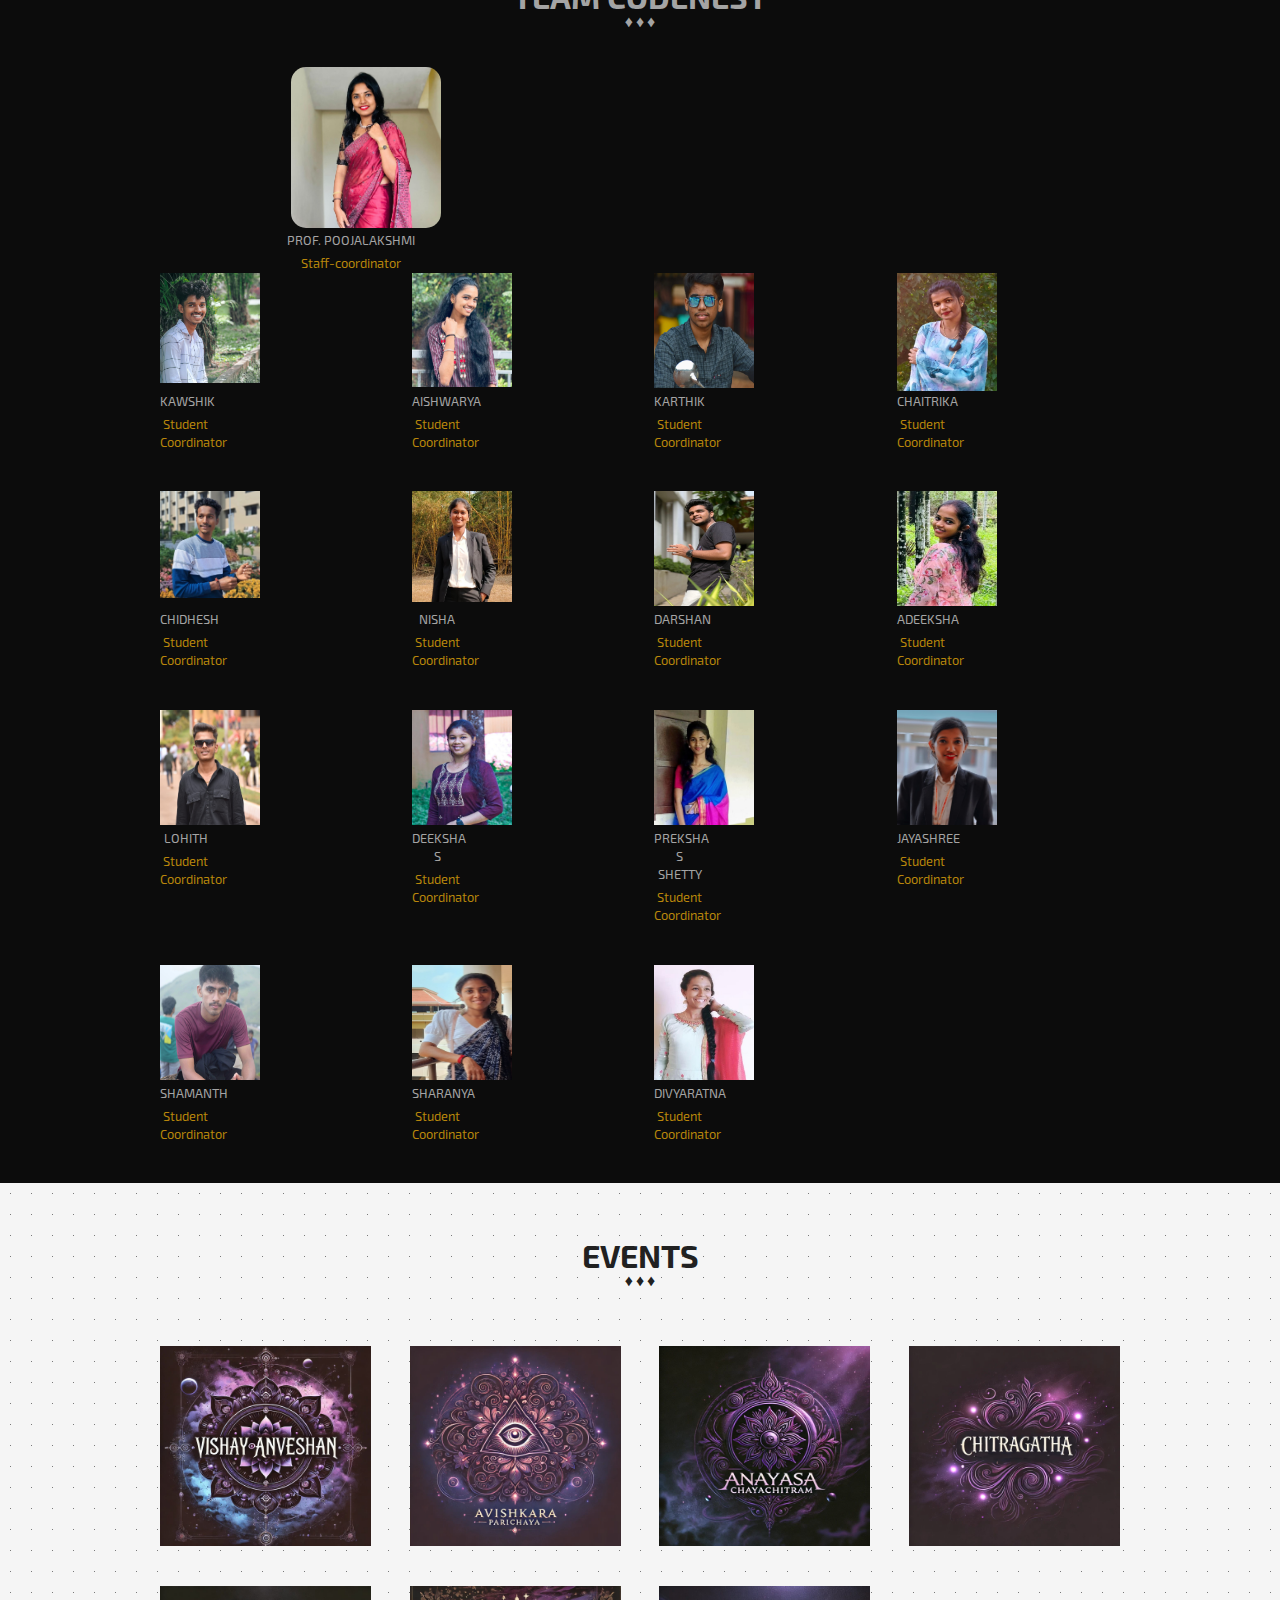
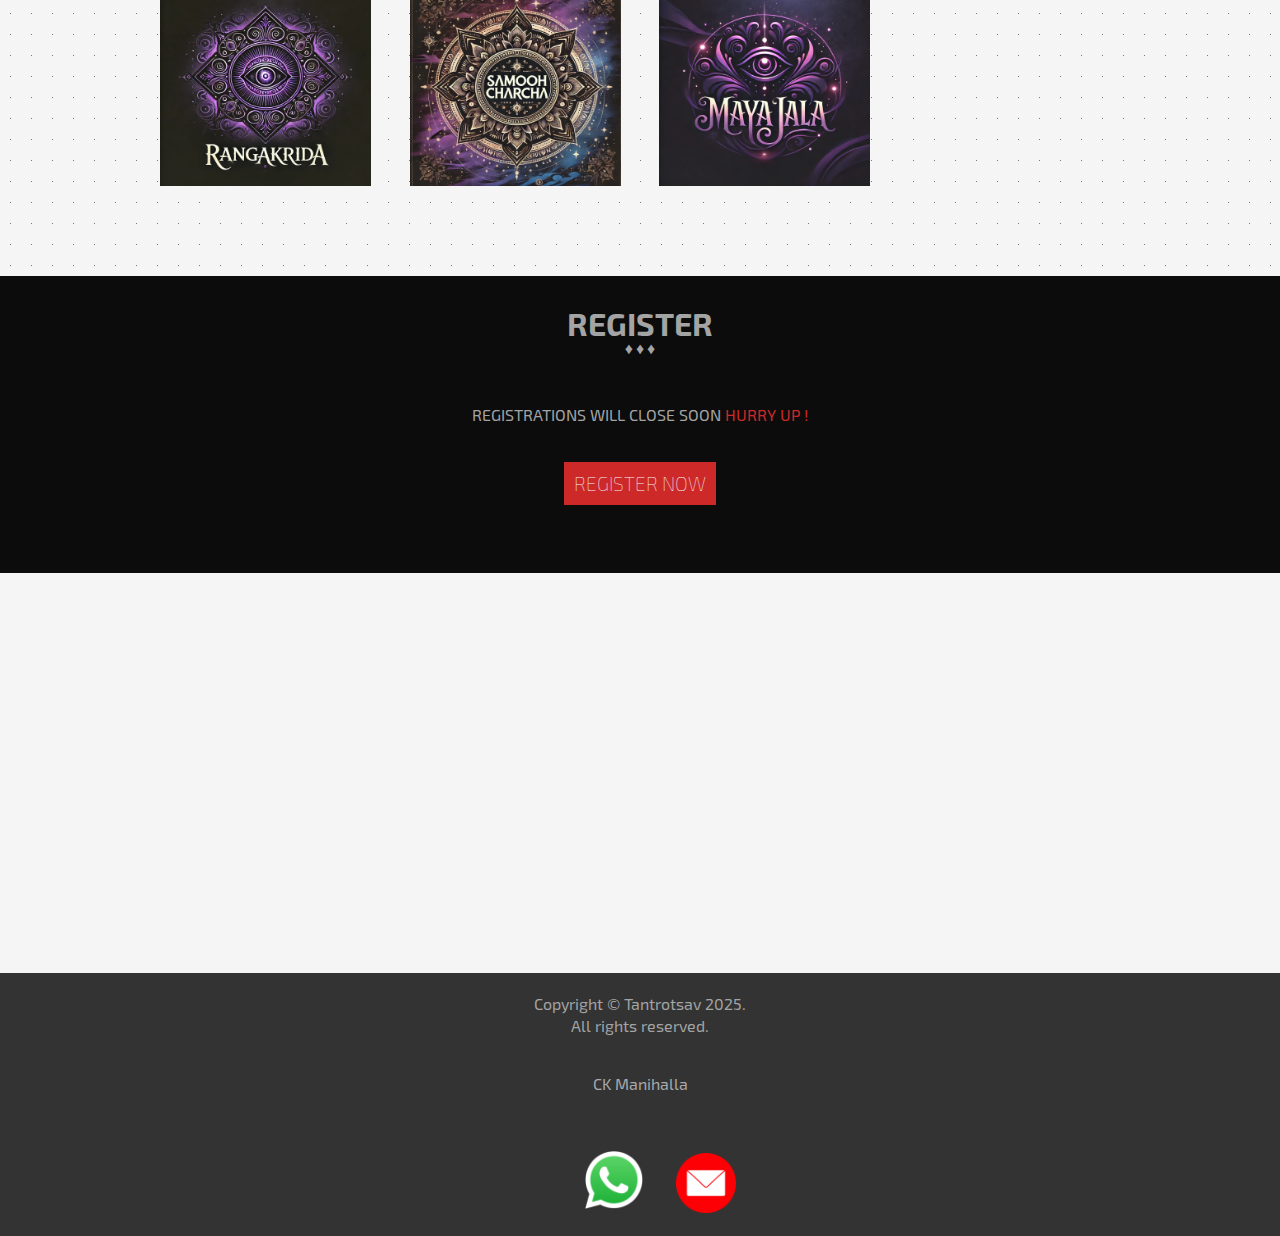
==== commit fe2b8c5a: "Update index.html" ====
--- a/index.html
+++ b/index.html
@@ -167,7 +167,7 @@
               <div class="container"> 
                 <div class="row">
                   <div class="add">
-                    <div class="staff-photo"><div class="member-photo"><img src="img/pooja.jpeg" alt="Staff-coordinator" width="150%" style="border-radius: 15px;"/></div><br><br><span class="member-name" style="margin-left: 45px;"><a  target="_blank" href="https://www.instagram.com/_pooja_rao26?igsh=dGp4MHF4Y3p2eGtr">Prof. Poojalakshmi</a></span><span class="member-post" style="margin-left: 45px;">Staff-coordinator</span></div><br>
+                    <div class="staff-photo"><div class="member-photo"><img src="img/pooja.jpeg" alt="Staff-coordinator" width="150%" style="border-radius: 15px; margin-left: 65px;"/></div><br><br><span class="member-name" style="margin-left: 75px; width: 100%;"><a  target="_blank" href="https://www.instagram.com/_pooja_rao26?igsh=dGp4MHF4Y3p2eGtr">Prof. Poojalakshmi</a></span><span class="member-post" style="margin-left: 75px; width: 100%;">Staff-coordinator</span></div><br>
                     <!-- <div class="three columns"><div class="member-photo"><img src="img/B_Gokul_Prashanth.jpg" alt="Vice President" width="100%"  /></div><span class="member-name"><a target="_blank" href="https://instagram.com/call_me_tharunnn?utm_medium=copy_link">Gokul Prashanth B</a></span><br><span class="member-post">Vice-President</span></div> -->
                   </div>
                   <div class="add">
@@ -310,7 +310,7 @@
                     <span class="event_title"> &nbsp; Vishay Anveshan:</span><h2>Google it</h2>  
                     <div class="quotes">                <br />
                       Effortlessly explore and find what you need with browse and search!
-                    <br />                <br />TIMINGs<br />                   02.30 PM - 3.40 PM  <br />  <br />
+                    <br />                <br />TIMINGs<br />                   02.30 PM - 3.30 PM  <br />  <br />
                     </div>
 
                     <div class="button">
--- a/css/main.css
+++ b/css/main.css
@@ -0,0 +1,283 @@
+/*! HTML5 Boilerplate v5.2.0 | MIT License | https://html5boilerplate.com/ */
+
+/*
+ * What follows is the result of much research on cross-browser styling.
+ * Credit left inline and big thanks to Nicolas Gallagher, Jonathan Neal,
+ * Kroc Camen, and the H5BP dev community and team.
+ */
+
+/* ==========================================================================
+   Base styles: opinionated defaults
+   ========================================================================== */
+
+html {
+    color: #222;
+    font-size: 1em;
+    line-height: 1.4;
+    overflow-x: hidden;
+}
+
+/*
+ * Remove text-shadow in selection highlight:
+ * https://twitter.com/miketaylr/status/12228805301
+ *
+ * These selection rule sets have to be separate.
+ * Customize the background color to match your design.
+ */
+
+ ::-moz-selection {
+     background: #cd2929;
+     color: #fff;
+     text-shadow: none;
+ }
+
+ ::selection {
+     background: #cd2929;
+     color: #fff;
+     text-shadow: none;
+ }
+
+/*
+ * A better looking default horizontal rule
+ */
+
+hr {
+    display: block;
+    height: 1px;
+    border: 0;
+    border-top: 1px solid #ccc;
+    margin: 1em 0;
+    padding: 0;
+}
+
+/*
+ * Remove the gap between audio, canvas, iframes,
+ * images, videos and the bottom of their containers:
+ * https://github.com/h5bp/html5-boilerplate/issues/440
+ */
+
+audio,
+canvas,
+iframe,
+img,
+svg,
+video {
+    vertical-align: middle;
+}
+
+/*
+ * Remove default fieldset styles.
+ */
+
+fieldset {
+    border: 0;
+    margin: 0;
+    padding: 0;
+}
+
+/*
+ * Allow only vertical resizing of textareas.
+ */
+
+textarea {
+    resize: vertical;
+}
+
+/* ==========================================================================
+   Browser Upgrade Prompt
+   ========================================================================== */
+
+.browserupgrade {
+    margin: 0.2em 0;
+    background: #ccc;
+    color: #000;
+    padding: 0.2em 0;
+}
+
+/* ==========================================================================
+   Author's custom styles
+   ========================================================================== */
+
+
+
+
+
+
+
+
+
+
+
+
+
+
+
+
+
+/* ==========================================================================
+   Helper classes
+   ========================================================================== */
+
+/*
+ * Hide visually and from screen readers:
+ */
+
+.hidden {
+    display: none !important;
+}
+
+/*
+ * Hide only visually, but have it available for screen readers:
+ * http://snook.ca/archives/html_and_css/hiding-content-for-accessibility
+ */
+
+.visuallyhidden {
+    border: 0;
+    clip: rect(0 0 0 0);
+    height: 1px;
+    margin: -1px;
+    overflow: hidden;
+    padding: 0;
+    position: absolute;
+    width: 1px;
+}
+
+/*
+ * Extends the .visuallyhidden class to allow the element
+ * to be focusable when navigated to via the keyboard:
+ * https://www.drupal.org/node/897638
+ */
+
+.visuallyhidden.focusable:active,
+.visuallyhidden.focusable:focus {
+    clip: auto;
+    height: auto;
+    margin: 0;
+    overflow: visible;
+    position: static;
+    width: auto;
+}
+
+/*
+ * Hide visually and from screen readers, but maintain layout
+ */
+
+.invisible {
+    visibility: hidden;
+}
+
+/*
+ * Clearfix: contain floats
+ *
+ * For modern browsers
+ * 1. The space content is one way to avoid an Opera bug when the
+ *    `contenteditable` attribute is included anywhere else in the document.
+ *    Otherwise it causes space to appear at the top and bottom of elements
+ *    that receive the `clearfix` class.
+ * 2. The use of `table` rather than `block` is only necessary if using
+ *    `:before` to contain the top-margins of child elements.
+ */
+
+.clearfix:before,
+.clearfix:after {
+    content: " "; /* 1 */
+    display: table; /* 2 */
+}
+
+.clearfix:after {
+    clear: both;
+}
+
+/* ==========================================================================
+   EXAMPLE Media Queries for Responsive Design.
+   These examples override the primary ('mobile first') styles.
+   Modify as content requires.
+   ========================================================================== */
+
+@media only screen and (min-width: 35em) {
+    /* Style adjustments for viewports that meet the condition */
+}
+
+@media print,
+       (-webkit-min-device-pixel-ratio: 1.25),
+       (min-resolution: 1.25dppx),
+       (min-resolution: 120dpi) {
+    /* Style adjustments for high resolution devices */
+}
+
+/* ==========================================================================
+   Print styles.
+   Inlined to avoid the additional HTTP request:
+   http://www.phpied.com/delay-loading-your-print-css/
+   ========================================================================== */
+
+@media print {
+    *,
+    *:before,
+    *:after {
+        background: transparent !important;
+        color: #000 !important; /* Black prints faster:
+                                   http://www.sanbeiji.com/archives/953 */
+        box-shadow: none !important;
+        text-shadow: none !important;
+    }
+
+    a,
+    a:visited {
+        text-decoration: underline;
+    }
+
+    a[href]:after {
+        content: " (" attr(href) ")";
+    }
+
+    abbr[title]:after {
+        content: " (" attr(title) ")";
+    }
+
+    /*
+     * Don't show links that are fragment identifiers,
+     * or use the `javascript:` pseudo protocol
+     */
+
+    a[href^="#"]:after,
+    a[href^="javascript:"]:after {
+        content: "";
+    }
+
+    pre,
+    blockquote {
+        border: 1px solid #999;
+        page-break-inside: avoid;
+    }
+
+    /*
+     * Printing Tables:
+     * http://css-discuss.incutio.com/wiki/Printing_Tables
+     */
+
+    thead {
+        display: table-header-group;
+    }
+
+    tr,
+    img {
+        page-break-inside: avoid;
+    }
+
+    img {
+        max-width: 100% !important;
+    }
+
+    p,
+    h2,
+    h3 {
+        orphans: 3;
+        widows: 3;
+    }
+
+    h2,
+    h3 {
+        page-break-after: avoid;
+    }
+}
--- a/css/style.css
+++ b/css/style.css
@@ -0,0 +1,1202 @@
+/*
+
+#cd2929 red
+#f5f5f5 white
+#212121 black
+
+*/
+
+@font-face {
+    font-family: "Exo2.0-Black";
+    src: url("../fonts/exo_2.0/Exo2.0-Black.eot"),
+        url("../fonts/exo_2.0/Exo2.0-Black.otf");
+}
+
+@font-face {
+    font-family: "Exo2.0-Bold";
+    src: url("../fonts/exo_2.0/Exo2.0-Bold.eot"),
+        url("../fonts/exo_2.0/Exo2.0-Bold.otf");
+}
+
+@font-face {
+    font-family: "Exo2.0-Thin";
+    src: url("../fonts/exo_2.0/Exo2.0-Thin.eot"),
+        url("../fonts/exo_2.0/Exo2.0-Thin.otf");
+}
+
+@font-face {
+    font-family: "Exo2.0-Regular";
+    src: url("../fonts/exo_2.0/Exo2.0-Regular.eot"),
+        url("../fonts/exo_2.0/Exo2.0-Regular.otf");
+}
+
+body {
+    font-family: "Exo2.0-Regular", sans-serif;
+    background-color: #f5f5f5;
+}
+
+::-webkit-scrollbar {
+    width: 7px;
+}
+
+::-webkit-scrollbar-track {
+    -webkit-box-shadow: inset 0 0 6px rgba(0, 0, 0, 0);
+    padding: 0 2px;
+}
+
+::-webkit-scrollbar-thumb {
+    background-color: #bc2525;
+    border-radius: 4px;
+    padding: 0 2px;
+    /*outline: 1px solid #333;*/
+}
+
+.top-bar {
+    float: left;
+    position: fixed;
+    width: 100%;
+    height: 75px;
+    z-index: 10;
+    /*background : url("../img/nav-bg.png") repeat-x;*/
+}
+
+.wrap960 {
+    width: 90%;
+    margin: 0 auto;
+}
+
+.logo-box {
+    float: left;
+    position: relative;
+    left: 7%;
+    width: 75px;
+    height: 75px;
+    background-repeat: no-repeat;
+    overflow: hidden;
+}
+
+.logo {
+    transition: background 0.3s ease-out;
+    background: url("../img/codenestlogo.png")  no-repeat;
+    background-size: 100% 100%;
+}
+.logo-box p {
+    margin: 0;
+    height: 75px;
+}
+.logo > a {
+    text-indent: -9999px;
+}
+.nav-box {
+    height: 75px;
+    width: 600px;
+    /*background: #00f;*/
+    float: right;
+}
+.menu-button {
+    display: none;
+    float: right;
+    background: url("../img/menu-button.png") left center;
+    width: 36px;
+    height: 50px;
+}
+.nav {
+    list-style-type: none;
+    text-align: center;
+    position: relative;
+}
+.nav li {
+    display: inline-block;
+    position: relative;
+}
+.nav a {
+    font-family: "Exo2.0-Thin", sans-serif;
+    text-transform: uppercase;
+    position: relative;
+    top: 10px;
+    text-decoration: none;
+    color: #f5f5f5;
+    padding: 29px 10px;
+    background: url("../img/nav-bg.png") no-repeat;
+    background-position: 300px 0px;
+    transition: background 0.3s linear, color 0.3s linear;
+}
+
+.nav a:hover,
+.nav-active {
+    /*background : url("../img/nav-bg.png") no-repeat;*/
+    background-position: center bottom !important;
+    color: #fff !important;
+    transition: background 0.3s linear, color 0.3s linear;
+}
+
+.top-bar-black {
+    background-color: #333;
+}
+
+.top-bar-black a {
+    color: #a4a4a4;
+}
+.top-bar-black a:hover {
+    color: #fff !important;
+}
+
+.top-bar-black .logo {
+    transition: background 0.3s ease-in;
+    /*background: url("../img/para_logo_ph.png") no-repeat;*/
+    background-position: -100%;
+}
+
+.home-slide {
+    width: 100%;
+    height: 100%;
+    min-height: 600px;
+    /* background: #333 url("../img/slide-bg.jpg") no-repeat center center fixed;  */
+    background: #333 url("https://shorturl.at/paGcf") no-repeat center center fixed; 
+    background-size: cover;
+}
+
+.overlay-pattern {
+    background: url("../img/black-pattern.png");
+    width: 100%;
+    height: 100%;
+}
+
+.scroll-down {
+    width: 50px;
+    height: 50px;
+    margin: 0;
+    position: absolute;
+    left: 45%;
+    bottom: 10px;
+    cursor: pointer;
+}
+
+.para-slide {
+    font-size: 1em;
+    margin: 0 auto;
+    font-weight: normal;
+    line-height: 80px;
+    position: relative;
+    top: 30%;
+    width: 850px;
+}
+.pre-para,
+.para-slide,
+.post-para {
+    text-transform: uppercase;
+    
+}
+
+.post{
+    float: right;
+    height: 0px;
+    width: 40%;
+    box-sizing: border-box;
+    font-size: 5em;
+    color: white;
+    text-align: left;
+    margin-left: 90px;
+    font-weight: bolder;
+    font-family: "Exo2.0-bold", sans-serif;
+    padding-left: 85px;
+}
+.pre-para {
+    height: 80px;
+    color: #f5f5f5;
+    font-size: 4em;
+    font-family: "Exo2.0-Thin", sans-serif;
+    text-align: left;
+    padding-left: 20px;
+}
+
+.para {
+    font-family: "Exo2.0-Bold", sans-serif;
+    font-size: 8em;
+    color: #ffde59d8;
+    height: 0px;
+    width: 50%;
+    text-align: left;
+    box-sizing: border-box;
+}
+
+.digm {
+    float: right;
+    height: 0px;
+    width: 40%;
+    box-sizing: border-box;
+    font-size: 8em;
+    color: #ffde59d8;
+    text-align: left;
+    margin-left: 55px;
+    font-family: "Exo2.0-Bold", sans-serif;
+    padding-left: 55px;
+} 
+
+.
+/* .para-slide {
+    display: flex;
+    align-items: baseline; 
+    justify-content: center;
+    flex-wrap: nowrap;
+}
+
+.para {
+    font-family: "Exo2.0-Bold", sans-serif;
+    font-size: 8em;
+    color: #cd2929;
+    width: auto; 
+    text-align: left;
+}
+
+.digm {
+    font-family: "Exo2.0-Thin", sans-serif;
+    font-size: 7em;
+    color: #f5f5f5;
+    text-align: right;
+    width: auto;
+    margin-left: 0.02em; 
+}
+
+
+
+.post-para {
+    text-align: right;
+    line-height: 260px;
+    color: #cd2929;
+    font-size: 3em;
+    font-family: "Exo2.0-Bold", sans-serif;
+    display: none;
+    padding-right: 55px;
+}
+
+/* NOTE: about section css begins*/
+.about-container {
+    height: auto;
+    background: url("../img/bg_dots_black.png");
+    padding: 50px 0;
+}
+
+.section-title {
+    text-shadow: rgba(0, 0, 0, 0.01) 0 0 1px;
+    font-family: "Exo2.0-Bold", sans-serif;
+    font-size: 2em;
+    text-transform: uppercase;
+    text-align: center;
+    color: #212121;
+}
+.section-title p {
+    font-size: 0.5em;
+    margin: 0;
+    line-height: 3px;
+}
+
+.about-para {
+    width: 80%;
+    margin: 0 auto;
+    padding: 40px 0;
+    text-align: center;
+    font-family: "Exo2.0-Regular", sans-serif;
+}
+.about-para span {
+    color: #cd2929;
+    font-weight: bold;
+}
+
+.main-logo-container {
+    width: 100%;
+    height: 300px;
+}
+.main-logo {
+    width: 250px;
+    margin: 0 auto;
+    overflow: hidden;
+}
+
+.para-detail-container {
+    width: 100%;
+    height: 100px;
+    text-align: center;
+    text-transform: uppercase;
+    font-family: "Exo2.0-Bold", sans-serif;
+}
+.num-event {
+    width: 33.3333333333%;
+    box-sizing: border-box;
+    float: left;
+}
+.event-date {
+    width: 33.3333333333%;
+    box-sizing: border-box;
+    float: left;
+}
+.cash-prize {
+    width: 33.3333333333%;
+    box-sizing: border-box;
+    float: right;
+}
+.num-event span,
+.cash-prize span,
+.event-date span {
+    color: #cd2929;
+    font-size: 3em;
+}
+
+.team-container,
+.register-container {
+    width: 100%;
+    height: auto;
+    background: #333 url("../img/slide.jpg") no-repeat center center fixed;
+    background-size: cover;
+}
+.black-overlay {
+    width: 100%;
+    height: 100%;
+    background: url("../img/black-pattern.png");
+}
+.member-detail {
+    font-family: "Exo2.0-Bold", sans-serif;
+    color: #a4a4a4;
+    padding: 25px 0;
+}
+.member-photo {
+    height: 100px;
+    width: 100px;
+    margin: 0 auto;
+}
+
+/* .staff-photo{
+    height: 100px;
+    width: 100px;
+    margin: 0 auto;
+} */
+
+.member-name a {
+    text-decoration: none;
+    color: #a4a4a4;
+}
+.member-name {
+    font-size: 0.8em;
+    color: #a4a4a4;
+    text-transform: uppercase;
+    display: block; 
+    margin-top: 20px;
+}
+.member-post {
+    color: darkgoldenrod;
+    /* text-transform: uppercase; */
+    font-size: 0.8em;
+    display: block;
+    margin-top: 5px;
+}
+.container {
+    text-align: center;
+    padding-bottom: 20px !important;
+}
+
+.register-info {
+    width: 80%;
+    text-align: center;
+    font-size: 1em;
+    color: #a4a4a4;
+    text-transform: uppercase;
+    margin: 0 auto;
+    padding: 30px 0;
+}
+.reg-button {
+    text-decoration: none;
+    padding: 10px;
+    background: #cd2929;
+    color: #f5f5f5;
+    font-size: 1.2em;
+    font-family: "Exo2.0-Thin", sans-serif;
+}
+.reg-button:hover {
+    background: #de3030;
+}
+
+.contact-us {
+    color: #fff;
+    text-transform: uppercase;
+    width: 95%;
+    height: 0px;
+    position: relative;
+    /* bottom: 138px; */
+}
+/* NOTE: about section css ends */
+
+/* NOTE: event details css start */
+.event-content {
+    display: none;
+    min-height: 500px;
+    /*height: 100vh;*/
+    width: 100%;
+    background: #fff;
+}
+.whole-event {
+    overflow: hidden;
+    height: 100%;
+    width: 100%;
+}
+.event {
+    height: 100%;
+    width: 100%;
+    display: none;
+    /*overflow: hidden;*/
+}
+
+.event-1 > .event-image {
+    background: #fff url("../img/googleit.jpeg") no-repeat;
+}
+.event-2 > .event-image {
+    background: #fff url("../img/product.jpeg") no-repeat;
+}
+.event-3 > .event-image {
+    background: #fff url("../img/candid.jpeg") no-repeat;
+}
+.event-4 > .event-image {
+    background: #fff url("../img/video.jpeg") no-repeat;
+}
+.event-5 > .event-image {
+    background: #fff url("../img/skit.jpeg") no-repeat;
+}
+.event-6 > .event-image {
+    background: #fff url("../img/GD.jpeg") no-repeat;
+}
+.event-7 > .event-image {
+    background: #fff url("../img/surprise.jpeg") no-repeat;
+}
+/* .event-8 > .event-image {
+    background: #fff url("../img/jacksparrow.png") no-repeat;
+}
+.event-9 > .event-image {
+    background: #fff url("../img/nine.png") no-repeat;
+}
+.event-10 > .event-image {
+    background: #fff url("../img/zorro.png") no-repeat;
+}
+.event-11 > .event-image {
+    background: #fff url("../img/jacksparrow.png") no-repeat;
+}
+.event-12 > .event-image {
+    background: #fff url("../img/botno.png") no-repeat;
+}
+.event-13 > .event-image {
+    background: #fff url("../img/itachi.jpg") no-repeat;
+} */
+
+.event-image {
+    width: 40%;
+    float: left;
+    height: 100%;
+    background-size: cover !important;
+}
+.instruct {
+    width: 40%;
+    height: 100%;
+    color: #cd2929;
+    overflow-y: scroll;
+    padding: 10px 35px;
+    box-sizing: border-box;
+    /*position: relative;*/
+    float: left;
+    /*right:90%;*/
+    /*opacity:0.8;*/
+    background: #fff;
+}
+
+.instruct h1 {
+    text-align: center;
+    position: relative;
+    right: 15px;
+}
+.instruct h3 {
+    text-align: center;
+}
+li ol li {
+    list-style-type: upper-latin;
+}
+.instruct p {
+    text-align: center;
+}
+.align-right {
+    text-align: right;
+}
+
+.ins-close {
+    position: relative;
+    top: 1em;
+    /*position:relative;*/
+    right: 25px;
+    float: left;
+    width: 2.5em;
+    height: 2.5em;
+    cursor: pointer;
+}
+.info {
+    height: 100%;
+    font-family: "Exo2.0-Regular", sans-serif;
+    color: #fff;
+    text-align: center;
+    width: 60%;
+    background: #990909;
+    float: left;
+}
+
+.info-close {
+    width: 2em;
+    height: 2em;
+    position: relative;
+    float: right;
+    right: 1%;
+    top: 1%;
+    cursor: pointer;
+}
+.desc {
+    font-family: "Exo2.0-Regular", sans-serif;
+    width: 100%;
+    height: 65%;
+    padding: 0.7em;
+    padding-top: 2em;
+    box-sizing: border-box;
+}
+.event_title {
+    font-family: "Exo2.0-Bold", sans-serif;
+    width: 100%;
+    padding-left: 3%;
+    box-sizing: border-box;
+    font-variant: small-caps;
+    font-size: 3em;
+    line-height: 57px;
+}
+.button {
+    width: 100%;
+    font-family: "Exo2.0-Bold", sans-serif;
+}
+.instruction {
+    width: 100%;
+    left: 25%;
+    height: 100%;
+    box-sizing: border-box;
+    padding-top: 35px;
+}
+.ins {
+    text-decoration: none;
+    color: inherit;
+    font-family: "Exo2.0-Thin", sans-serif;
+    font-size: 1.8em;
+    background: #cd2929;
+    padding: 0.3em;
+    padding-left: 0.6em;
+    padding-right: 0.6em;
+    box-shadow: 0.1em 0.1em 0.2em #333;
+    border-radius: 0.15em;
+}
+.contact {
+    font-family: "Exo2.0-Regular", sans-serif;
+    font-size: 15px;
+    height: 30%;
+    width: 100%;
+    padding: 0.7em;
+    box-sizing: border-box;
+}
+.head_info {
+    height: 60%;
+    width: 100%;
+}
+.head {
+    width: 50%;
+    float: left;
+    height: 80%;
+    text-align: center;
+}
+.head-name {
+    font-size: 2.5em;
+    line-height: 37px;
+    font-family: "Exo2.0-Thin", sans-serif;
+    font-variant: small-caps;
+    text-align: center;
+}
+
+.name{
+    font-size: 1.5em;
+    line-height: 37px;
+    font-family: "Exo2.0-Thin", sans-serif;
+    font-variant: small-caps;
+    text-align: center;
+}
+.ph {
+    font-family: "Exo2.0-Bold", sans-serif;
+    font-size: 15px;
+}
+
+.leftarrow {
+    float: left;
+    position: relative;
+    bottom: 55%;
+    left: 3%;
+    height: 0%;
+}
+.rightarrow {
+    float: right;
+    position: relative;
+    bottom: 55%;
+    right: 3%;
+    height: 0%;
+}
+.event-inactive {
+    display: none;
+}
+.event-active {
+    display: block;
+}
+
+/* NOTE: event details css end */
+
+.map-line {
+    width: 100%;
+    height: 5px;
+    /* background: #cd2929; */
+}
+.ssn-map {
+    width: 100%;
+    height: 400px;
+}
+.ssn-map iframe {
+    width: 100%;
+    height: 390px;
+}
+
+footer {
+    background: #333;
+}
+.foot {
+    color: #a4a4a4;
+    padding-top: 20px;
+    text-align: center;
+    font-family: "Exo2.0-Regular", sans-serif;
+    padding-bottom: 20px;
+}
+
+.foot a {
+    text-decoration: none;
+    color: #cd2929;
+}
+
+.foot a:hover {
+    color: #ab2323;
+}
+
+/* NOTE: EVENT GRID CSS BEGINS */
+.event-container {
+    padding: 50px 0;
+    background: url("../img/bg_dots_black.png");
+}
+.event_column {
+    height: 200px;
+    cursor: pointer;
+    /*border: 1px solid black;*/
+}
+.event_column img {
+    height: 200px;
+}
+.eventhover {
+    display: none;
+    width: 100%;
+    height: 200px;
+    text-align: center;
+    text-transform: uppercase;
+    font-family: "Exo2.0-Bold", sans-serif;
+    font-size: 1.3em;
+    color: #cd2929;
+    text-shadow: 1px 0px #111;
+}
+.eventhover div {
+    width: 100%;
+    height: 100px;
+    padding-top: 35%;
+}
+.event-hover-active {
+    display: block;
+    background: rgba(0, 0, 0, 0.5) url("../img/black-pattern.png");
+    /*height:200px;*/
+    position: relative;
+    bottom: 200px;
+}
+
+.plus {
+    background: url("../img/more.png") no-repeat 50% 60%;
+    background-size: 20% 23%;
+}
+
+/*
+* Skeleton V2.0.4
+* Copyright 2014, Dave Gamache
+* www.getskeleton.com
+* Free to use under the MIT license.
+* http://www.opensource.org/licenses/mit-license.php
+* 12/29/2014
+*/
+
+/* Grid
+–––––––––––––––––––––––––––––––––––––––––––––––––– */
+.container {
+    position: relative;
+    width: 100%;
+    max-width: 960px;
+    margin: 0 auto;
+    padding: 0 20px;
+    box-sizing: border-box;
+}
+.column,
+.columns {
+    width: 100%;
+    float: left;
+    box-sizing: border-box;
+}
+
+.row {
+    padding: 20px 0;
+}
+/* For devices larger than 400px */
+@media (min-width: 320px) {
+    .container {
+        width: 85%;
+        padding: 0;
+    }
+    .column,
+    .columns {
+        margin-left: 4%;
+    }
+    .column:first-child,
+    .columns:first-child {
+        margin-left: 0;
+    }
+    .six.columns {
+        width: 48%;
+    }
+}
+
+/* For devices larger than 550px */
+@media (min-width: 550px) {
+    .container {
+        width: 80%;
+    }
+    .column,
+    .columns {
+        margin-left: 4%;
+    }
+    .column:first-child,
+    .columns:first-child {
+        margin-left: 0;
+    }
+
+    .one.column,
+    .one.columns {
+        width: 4.66666666667%;
+    }
+    .two.columns {
+        width: 13.3333333333%;
+    }
+    .three.columns {
+        width: 22%;
+    }
+    .four.columns {
+        width: 30.6666666667%;
+    }
+    .five.columns {
+        width: 39.3333333333%;
+    }
+    .six.columns {
+        width: 48%;
+    }
+    .seven.columns {
+        width: 56.6666666667%;
+    }
+    .eight.columns {
+        width: 65.3333333333%;
+    }
+    .nine.columns {
+        width: 74%;
+    }
+    .ten.columns {
+        width: 82.6666666667%;
+    }
+    .eleven.columns {
+        width: 91.3333333333%;
+    }
+    .twelve.columns {
+        width: 100%;
+        margin-left: 0;
+    }
+
+    .one-third.column {
+        width: 30.6666666667%;
+    }
+    .two-thirds.column {
+        width: 65.3333333333%;
+    }
+
+    .one-half.column {
+        width: 48%;
+    }
+
+    /* Offsets */
+    .offset-by-one.column,
+    .offset-by-one.columns {
+        margin-left: 8.66666666667%;
+    }
+    .offset-by-two.column,
+    .offset-by-two.columns {
+        margin-left: 17.3333333333%;
+    }
+    .offset-by-three.column,
+    .offset-by-three.columns {
+        margin-left: 26%;
+    }
+    .offset-by-four.column,
+    .offset-by-four.columns {
+        margin-left: 34.6666666667%;
+    }
+    .offset-by-five.column,
+    .offset-by-five.columns {
+        margin-left: 43.3333333333%;
+    }
+    .offset-by-six.column,
+    .offset-by-six.columns {
+        margin-left: 52%;
+    }
+    .offset-by-seven.column,
+    .offset-by-seven.columns {
+        margin-left: 60.6666666667%;
+    }
+    .offset-by-eight.column,
+    .offset-by-eight.columns {
+        margin-left: 69.3333333333%;
+    }
+    .offset-by-nine.column,
+    .offset-by-nine.columns {
+        margin-left: 78%;
+    }
+    .offset-by-ten.column,
+    .offset-by-ten.columns {
+        margin-left: 86.6666666667%;
+    }
+    .offset-by-eleven.column,
+    .offset-by-eleven.columns {
+        margin-left: 95.3333333333%;
+    }
+
+    .offset-by-one-third.column,
+    .offset-by-one-third.columns {
+        margin-left: 34.6666666667%;
+    }
+    .offset-by-two-thirds.column,
+    .offset-by-two-thirds.columns {
+        margin-left: 69.3333333333%;
+    }
+
+    .offset-by-one-half.column,
+    .offset-by-one-half.columns {
+        margin-left: 52%;
+    }
+}
+
+/* Self Clearing Goodness */
+.container:after,
+.row:after,
+.u-cf {
+    content: "";
+    display: table;
+    clear: both;
+}
+
+/* Media Queries
+–––––––––––––––––––––––––––––––––––––––––––––––––– */
+
+/* Larger than mobile */
+@media only screen and (min-width: 320px) and (max-width: 549px) {
+    html {
+        font-size: 0.48em;
+    }
+    .top-bar {
+        height: 50px;
+    }
+    .wrap960 {
+        width: 98%;
+    }
+    .logo-box {
+        left: 0;
+        height: 50px;
+        width: 50px;
+    }
+    .logo-box p {
+        height: 50px;
+    }
+    .nav-box {
+        height: auto;
+        width: 100%;
+        background-color: #333;
+    }
+    .nav {
+        font-size: 16px;
+        padding-left: 0px;
+        margin: 0 auto;
+        position: static;
+    }
+    .nav a {
+        top: 0;
+        padding: 0 0;
+        background: none;
+    }
+    .nav li {
+        padding: 5px 0;
+        border-top: 1px solid #888;
+    }
+    .home-slide {
+        min-height: 180px;
+    }
+    .para-slide {
+        width: 300px;
+        font-size: 0.8em;
+    }
+    .pre-para {
+        padding-left: 5px;
+        height: 50px;
+    }
+    .post-para {
+        padding-right: 18px;
+        line-height: 180px;
+        
+    }
+    /*.team-container{height:400px;}*/
+    .about-para {
+        font-size: 10px;
+    }
+    .event_column {
+        display: none;
+    }
+    .quotes {
+        font-size: 10px;
+    }
+    .event-image {
+        width: 0%;
+    }
+    .instruct {
+        width: 100%;
+    }
+    .event-content {
+        min-height: 350px;
+        max-height: 420px;
+    }
+    .info {
+        width: 100%;
+    }
+    .head-name {
+        font-size: 1.3em;
+    }
+    .ph {
+        font-size: 0.7em;
+    }
+    .register-container {
+        height: 240px;
+    }
+    .foot {
+        font-size: 10px;
+    }
+    .contact-us {
+        bottom: 110px;
+        font-size: 1em;
+    }
+}
+
+/* Larger than phablet (also point when grid becomes active) */
+@media only screen and (min-width: 550px) and (max-width: 749px) {
+    html {
+        font-size: 0.6em;
+    }
+    .top-bar {
+        height: 50px;
+    }
+    .wrap960 {
+        width: 98%;
+    }
+    .logo-box {
+        left: 0;
+        height: 50px;
+        width: 50px;
+    }
+    .logo-box p {
+        height: 50px;
+    }
+    .nav-box {
+        height: 50px;
+        width: 432px;
+    }
+    .nav a {
+        top: 10px;
+        padding: 16px 7px;
+    }
+    .home-slide {
+        min-height: 300px;
+    }
+    .para-slide {
+        width: 480px;
+    }
+    .pre-para {
+        padding-left: 5px;
+        height: 50px;
+    }
+    .post-para {
+        padding-right: 18px;
+        line-height: 180px;
+    }
+    /*.team-container{height:320px;}*/
+    .event_column {
+        height: 120px;
+    }
+    .event_column img {
+        height: 120px;
+    }
+    .eventhover {
+        height: 120px;
+    }
+    .event-hover-active {
+        bottom: 120px;
+    }
+    .event-image {
+        width: 0%;
+    }
+    .instruct {
+        width: 100%;
+    }
+    .event-content {
+        height: 400px;
+    }
+    .info {
+        width: 100%;
+    }
+    .head-name {
+        font-size: 2em;
+    }
+    .register-container {
+        height: 240px;
+    }
+    .contact-us {
+        bottom: 100px;
+    }
+}
+
+/* Larger than tablet */
+@media only screen and (min-width: 750px) and (max-width: 999px) {
+    html {
+        font-size: 0.75em;
+    }
+    .top-bar {
+        height: 60px;
+    }
+    .wrap960 {
+        width: 97%;
+    }
+    .logo-box {
+        height: 60px;
+        width: 120px;
+    }
+    .logo-box p {
+        height: 60px;
+    }
+    .nav-box {
+        height: 60px;
+        width: 500px;
+    }
+    .nav a {
+        top: 10px;
+        padding: 22px 10px;
+    }
+    .home-slide {
+        min-height: 450px;
+    }
+    .para-slide {
+        width: 650px;
+    }
+    .pre-para {
+        padding-left: 27px;
+        height: 62px;
+    }
+    .post-para {
+        padding-right: 52px;
+        line-height: 220px;
+    }
+    .event_column {
+        height: 150px;
+    }
+    .event_column img {
+        height: 150px;
+    }
+    .eventhover {
+        height: 150px;
+    }
+    .event-hover-active {
+        bottom: 150px;
+    }
+    .event-image {
+        background-size: contain !important;
+    }
+    .head-name {
+        font-size: 2em;
+    }
+    .register-container {
+        height: 280px;
+    }
+    .contact-us {
+        bottom: 110px;
+    }
+}
+
+/* Larger than desktop */
+@media (min-width: 1000px) and (max-width: 1199) {
+    /*.team-container{height:400px;}*/
+}
+
+/* Larger than Desktop HD */
+@media (min-width: 1200px) {
+}
+
+
+.whatsapp{
+    color: #075E54;
+    font-size: 50px;
+    
+}
+.whatsapp:hover{
+    scale: 1.5;
+    
+}
+
+.social{
+    display: flex;
+    justify-content: center;
+    align-items: center;
+}
+
+.email{
+    color: #075E54;
+    font-size: 60px;
+}
+
+.email:hover{
+    scale: 1.5;
+}
+
+.add {
+    display: grid;
+    grid-template-columns: repeat(2, 1fr); /* 2 photos per row for mobile */
+    gap: 10px; /* Space between images */
+}
+
+/* For laptops (4 photos per row) */
+@media screen and (min-width: 768px) {
+    .add {
+        grid-template-columns: repeat(4, 1fr);
+    }
+}
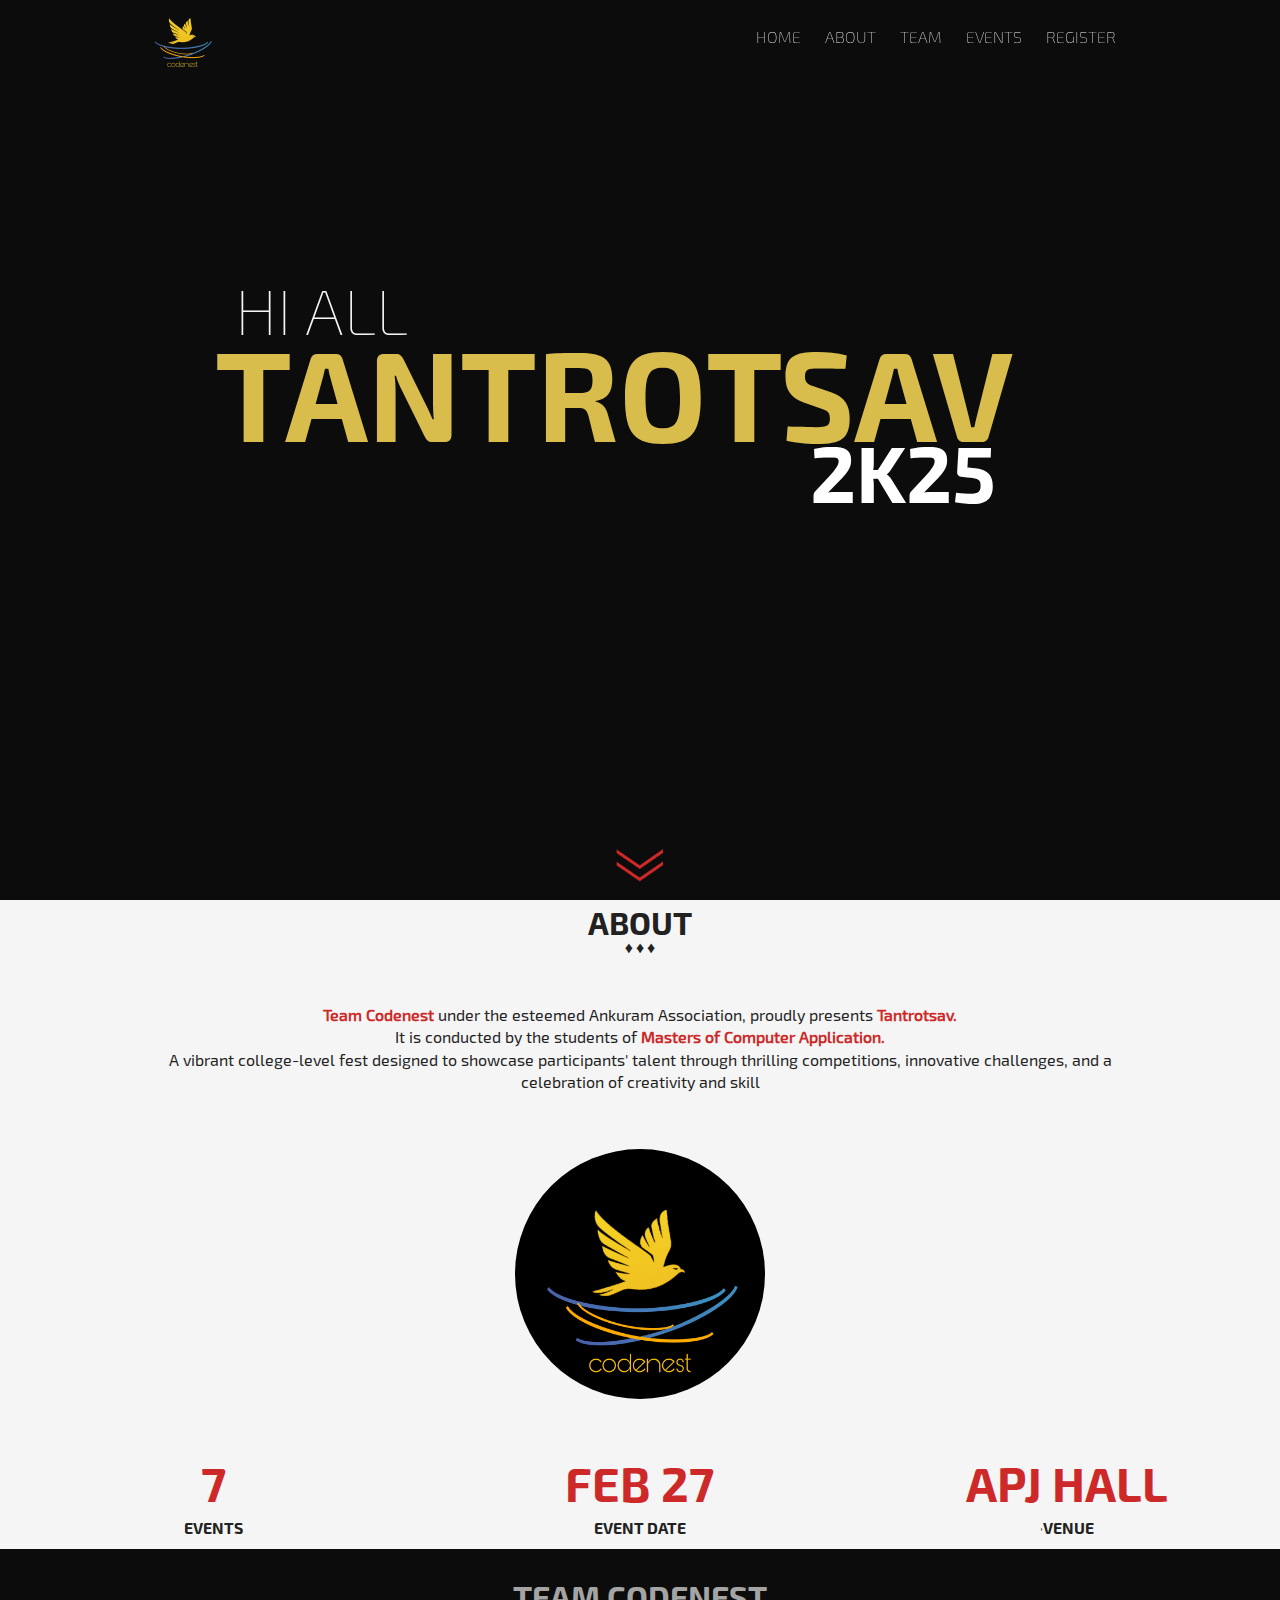
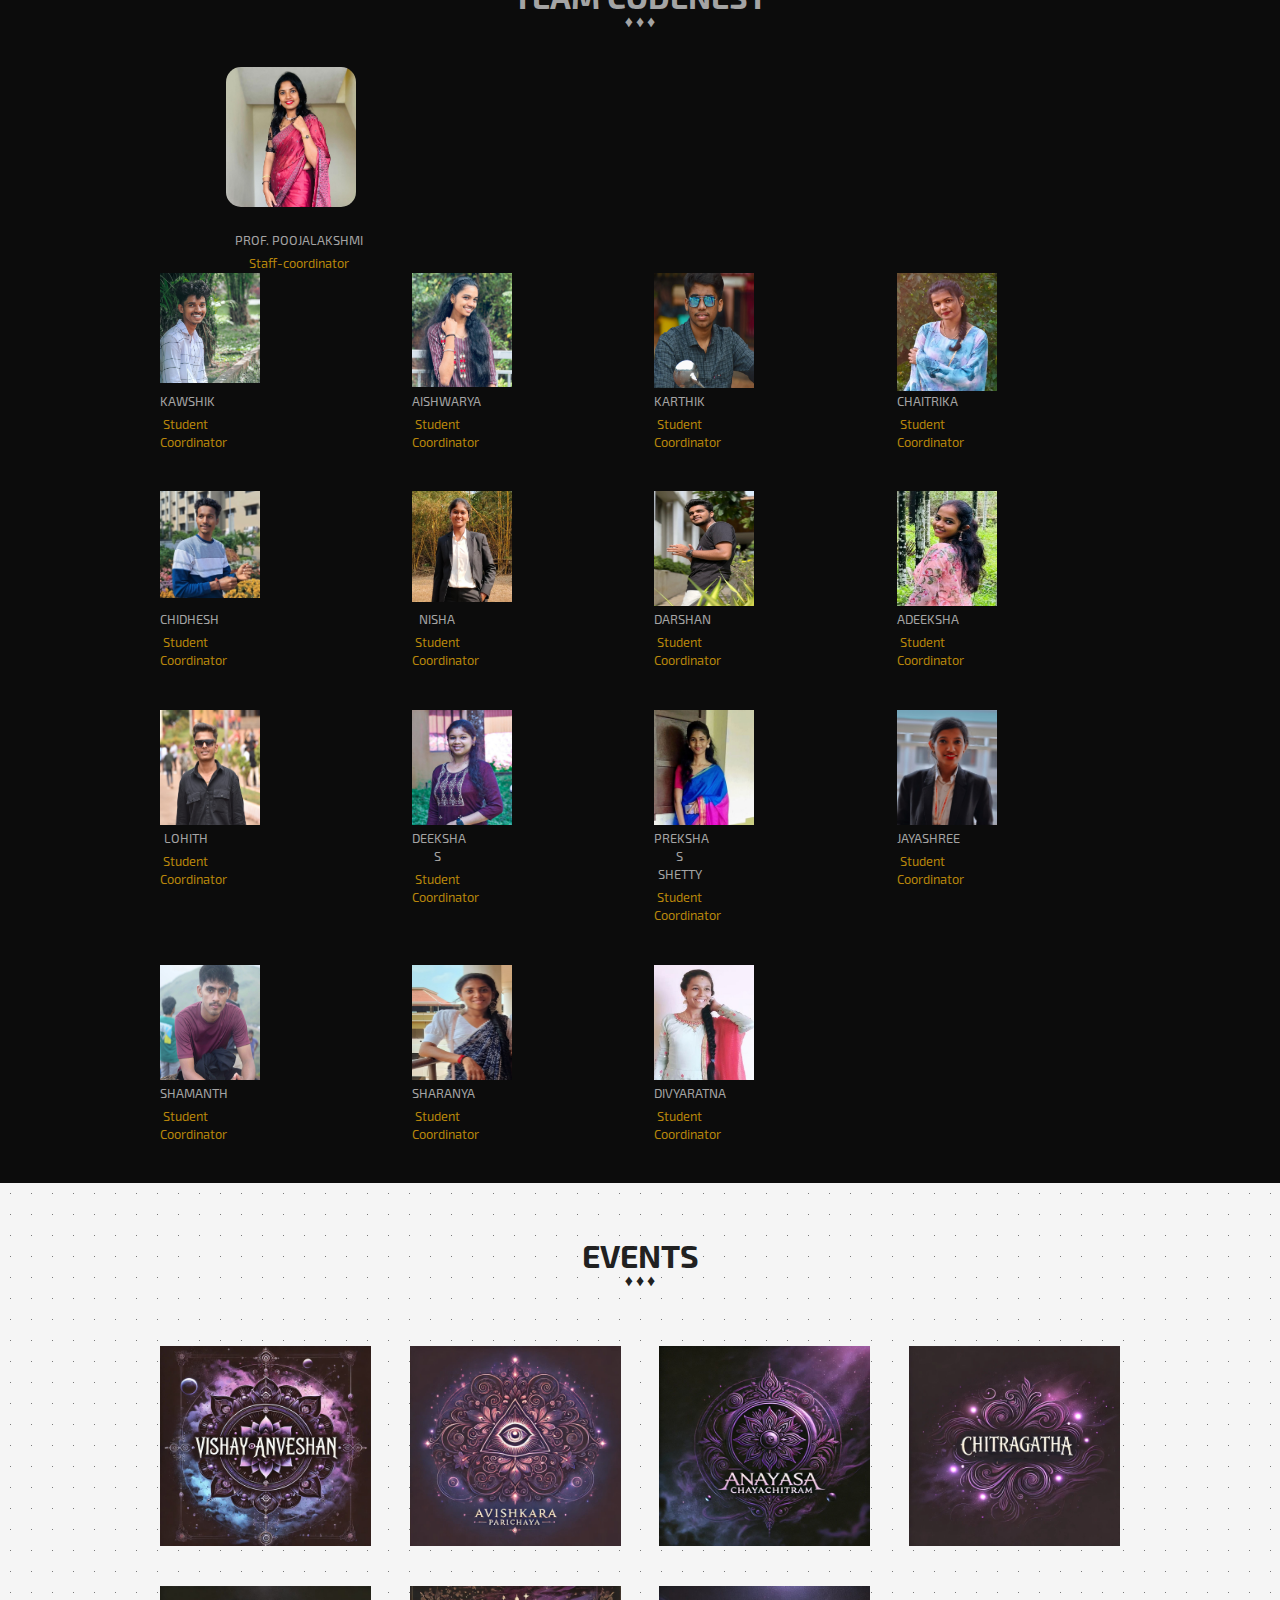
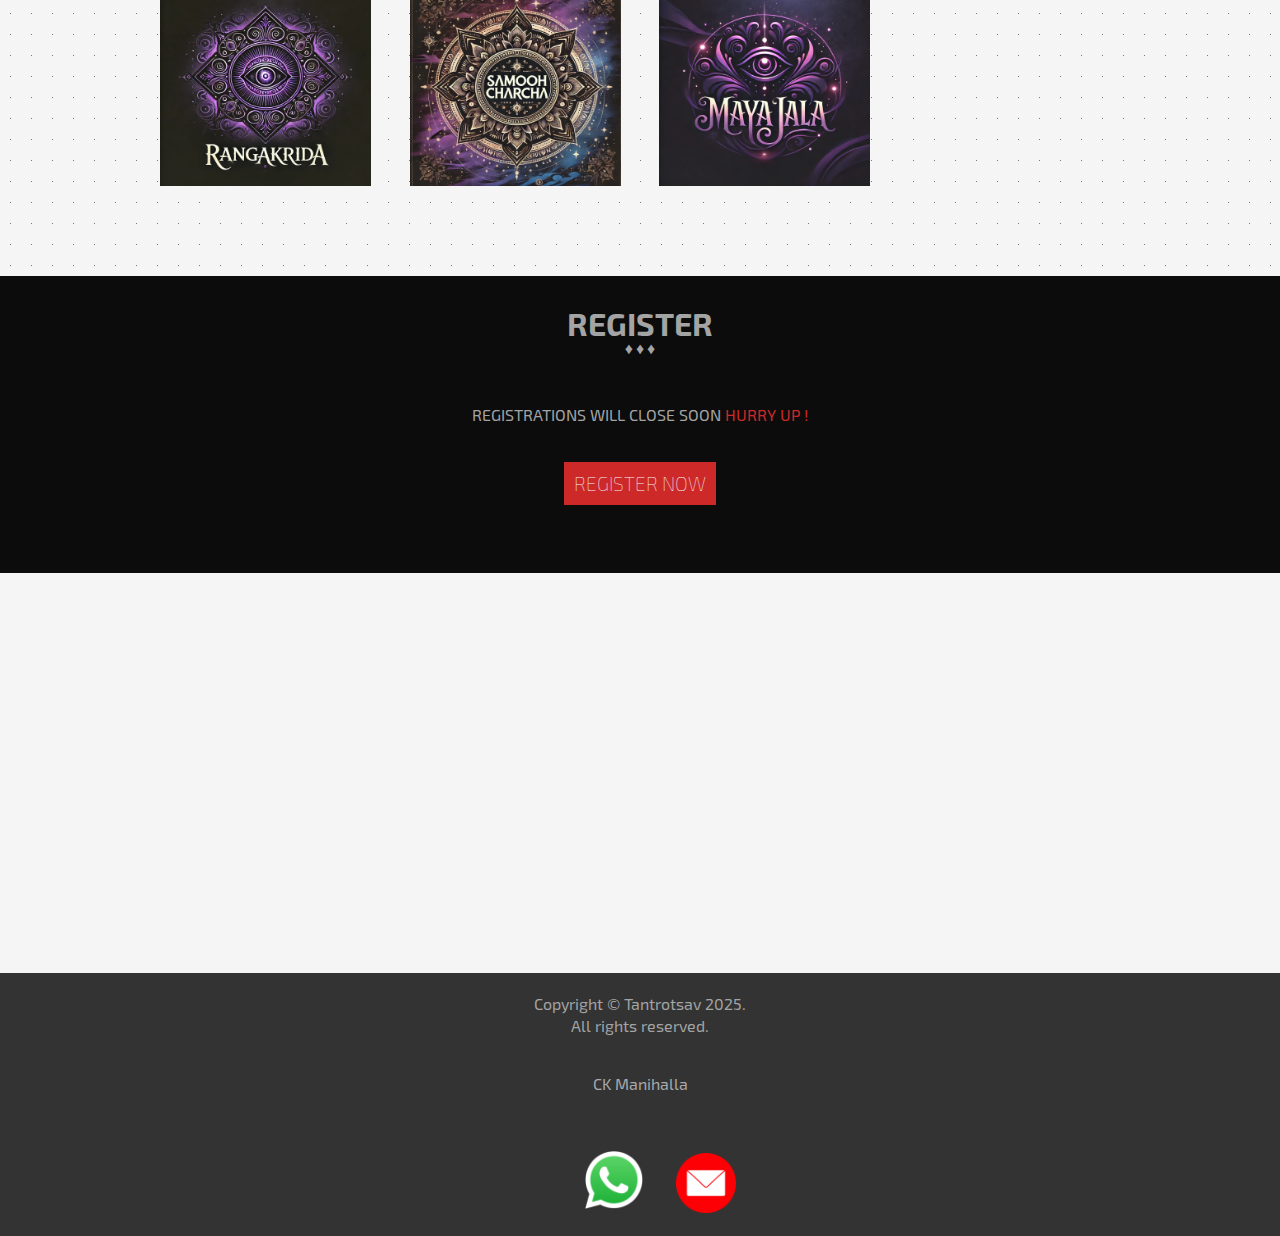
==== commit 300a5500: "Update index.html" ====
--- a/index.html
+++ b/index.html
@@ -167,7 +167,7 @@
               <div class="container"> 
                 <div class="row">
                   <div class="add">
-                    <div class="staff-photo"><div class="member-photo"><img src="img/pooja.jpeg" alt="Staff-coordinator" width="150%" style="border-radius: 15px; margin-left: 65px;"/></div><br><br><span class="member-name" style="margin-left: 75px; width: 100%;"><a  target="_blank" href="https://www.instagram.com/_pooja_rao26?igsh=dGp4MHF4Y3p2eGtr">Prof. Poojalakshmi</a></span><span class="member-post" style="margin-left: 75px; width: 100%;">Staff-coordinator</span></div><br>
+                    <div class="staff-photo"><div class="member-photo"><img src="img/pooja.jpeg" alt="Staff-coordinator" width="130%" style="border-radius: 15px;"/></div><br><br><span class="member-name" style="margin-left: 45px;"><a  target="_blank" href="https://www.instagram.com/_pooja_rao26?igsh=dGp4MHF4Y3p2eGtr">Prof. Poojalakshmi</a></span><span class="member-post" style="margin-left: 45px;">Staff-coordinator</span></div><br>
                     <!-- <div class="three columns"><div class="member-photo"><img src="img/B_Gokul_Prashanth.jpg" alt="Vice President" width="100%"  /></div><span class="member-name"><a target="_blank" href="https://instagram.com/call_me_tharunnn?utm_medium=copy_link">Gokul Prashanth B</a></span><br><span class="member-post">Vice-President</span></div> -->
                   </div>
                   <div class="add">
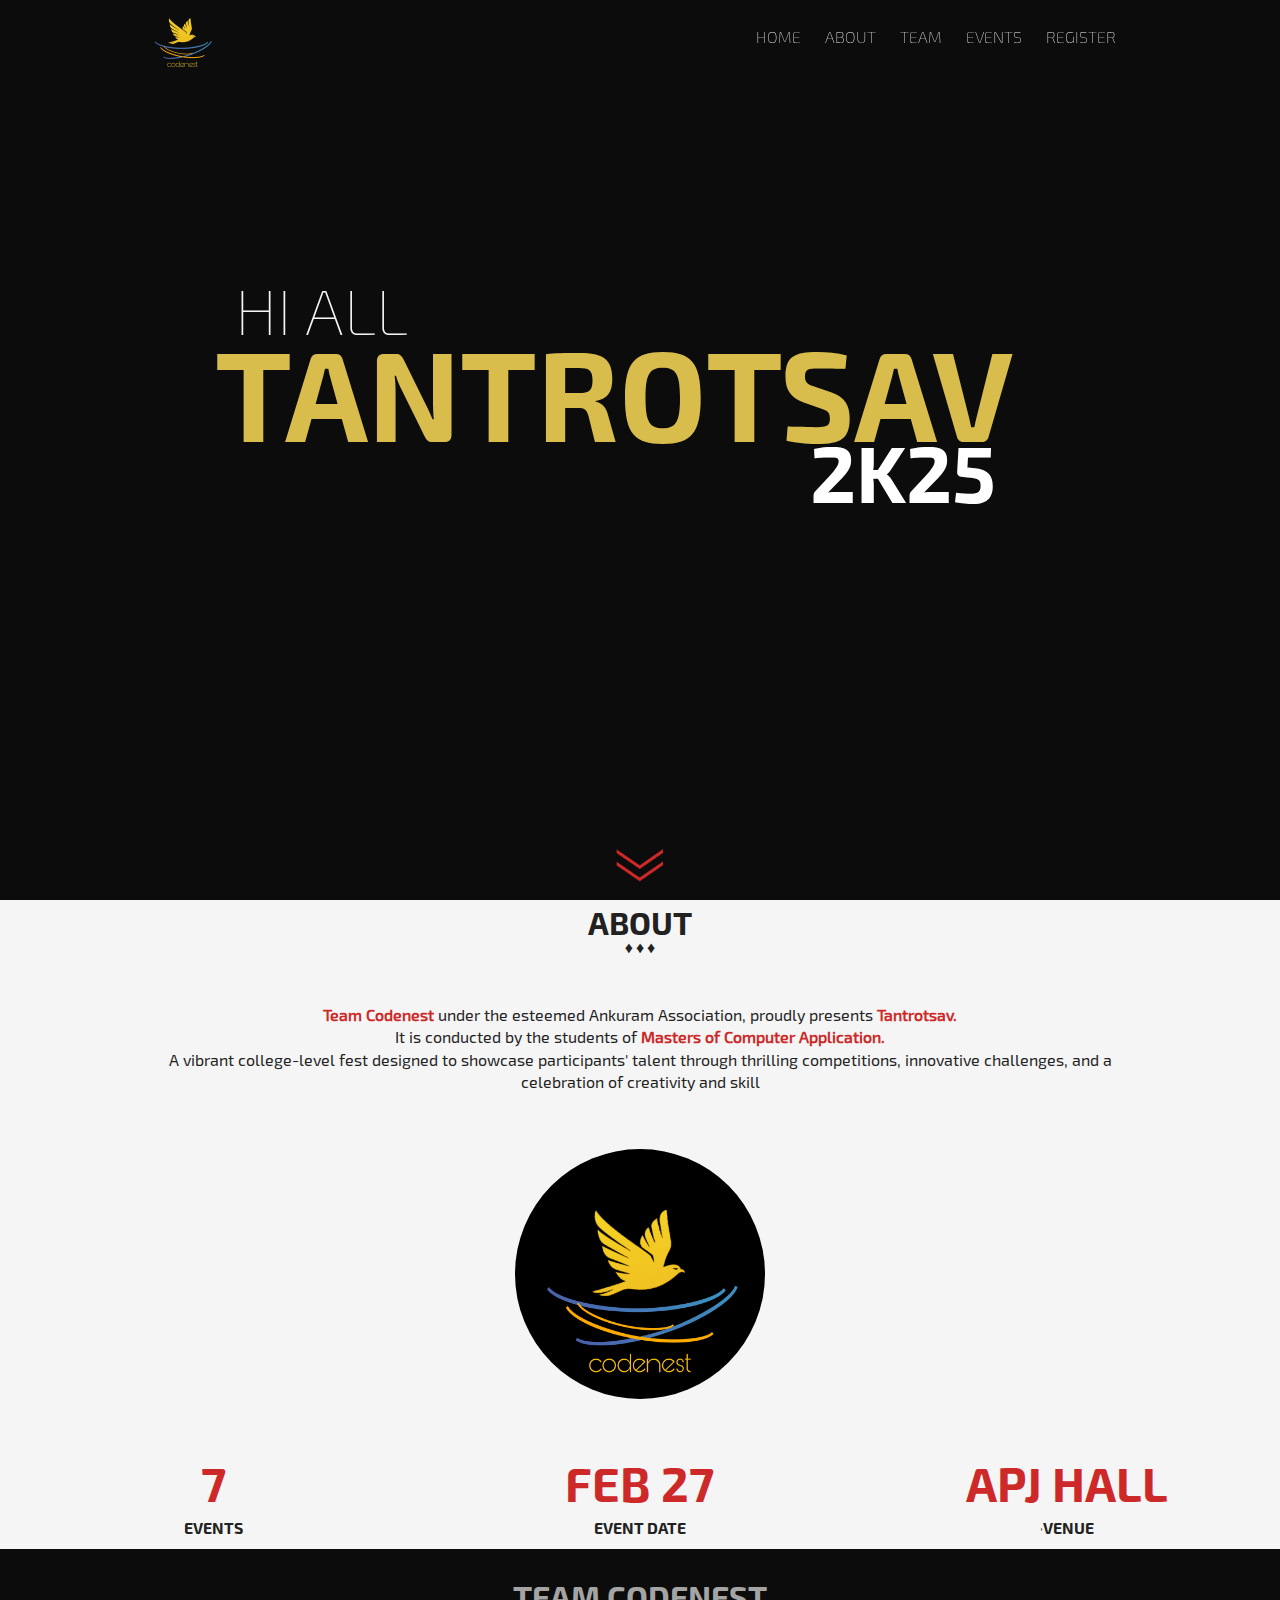
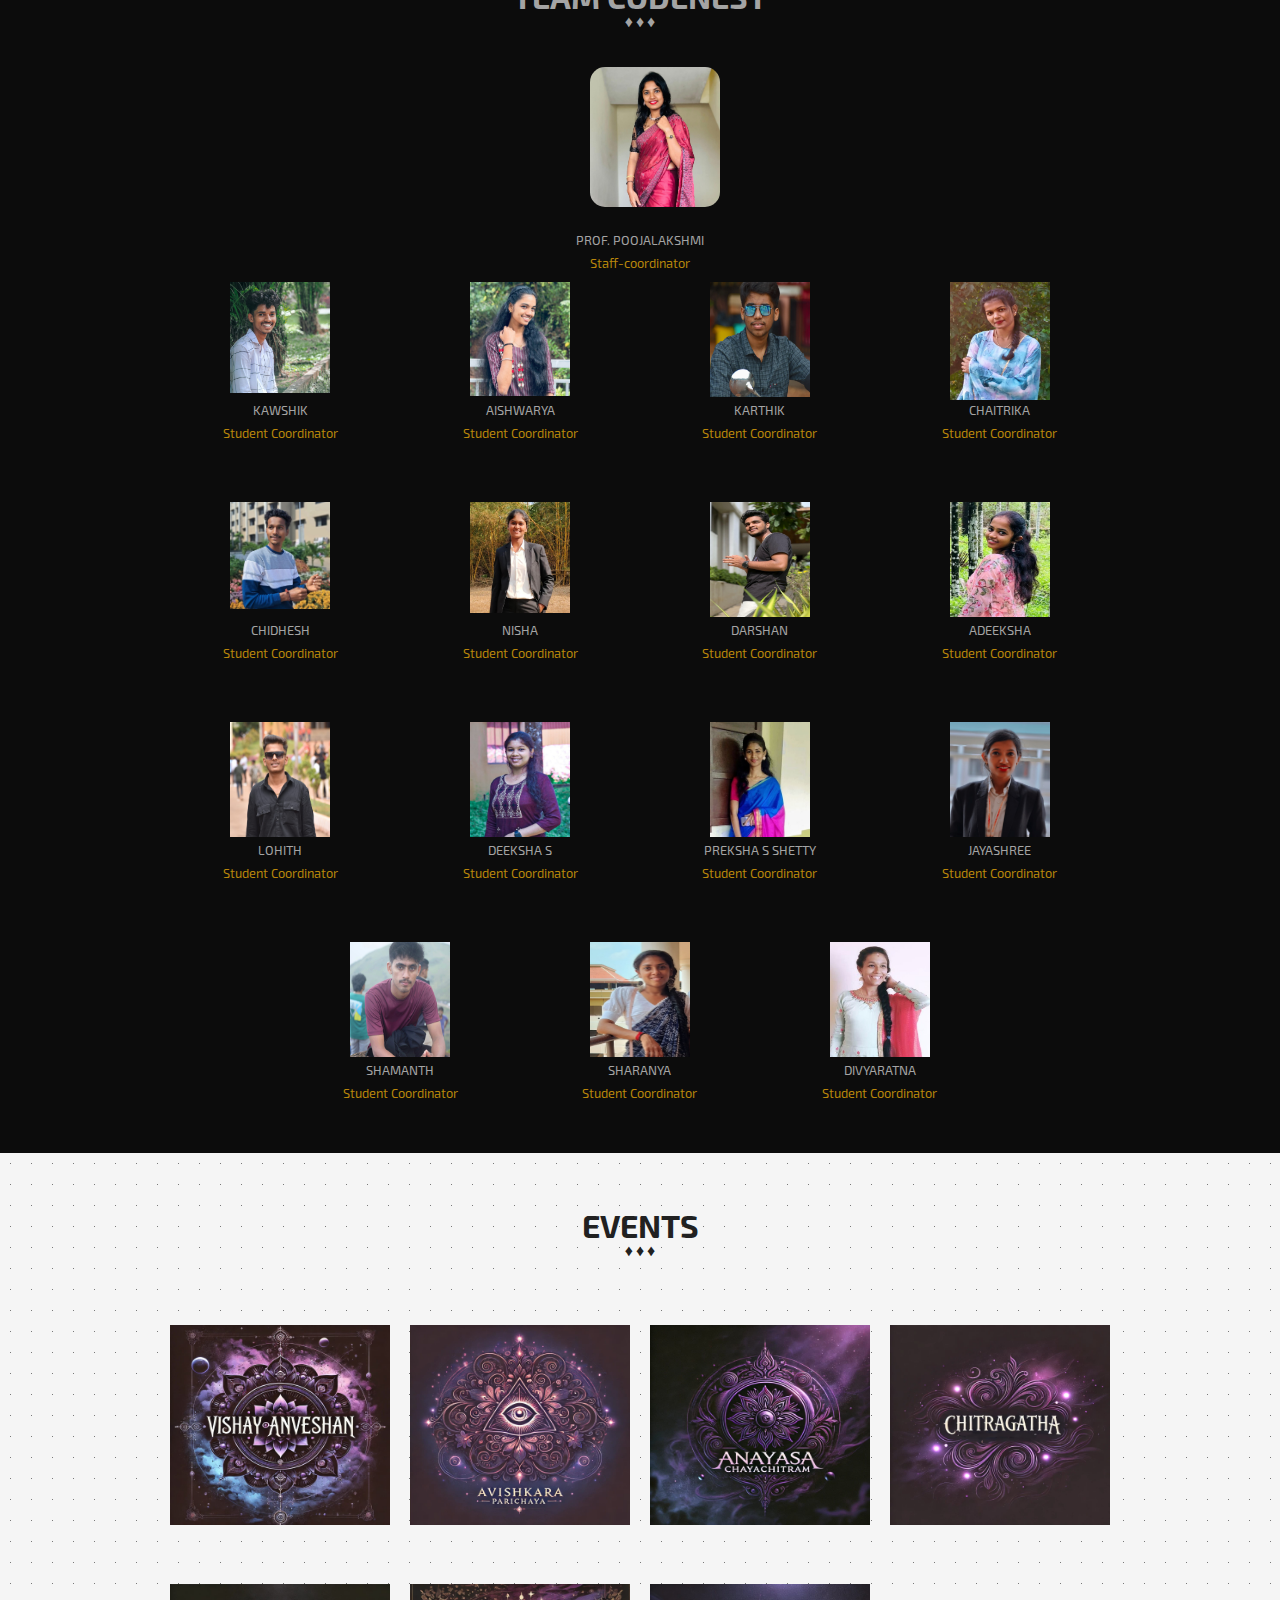
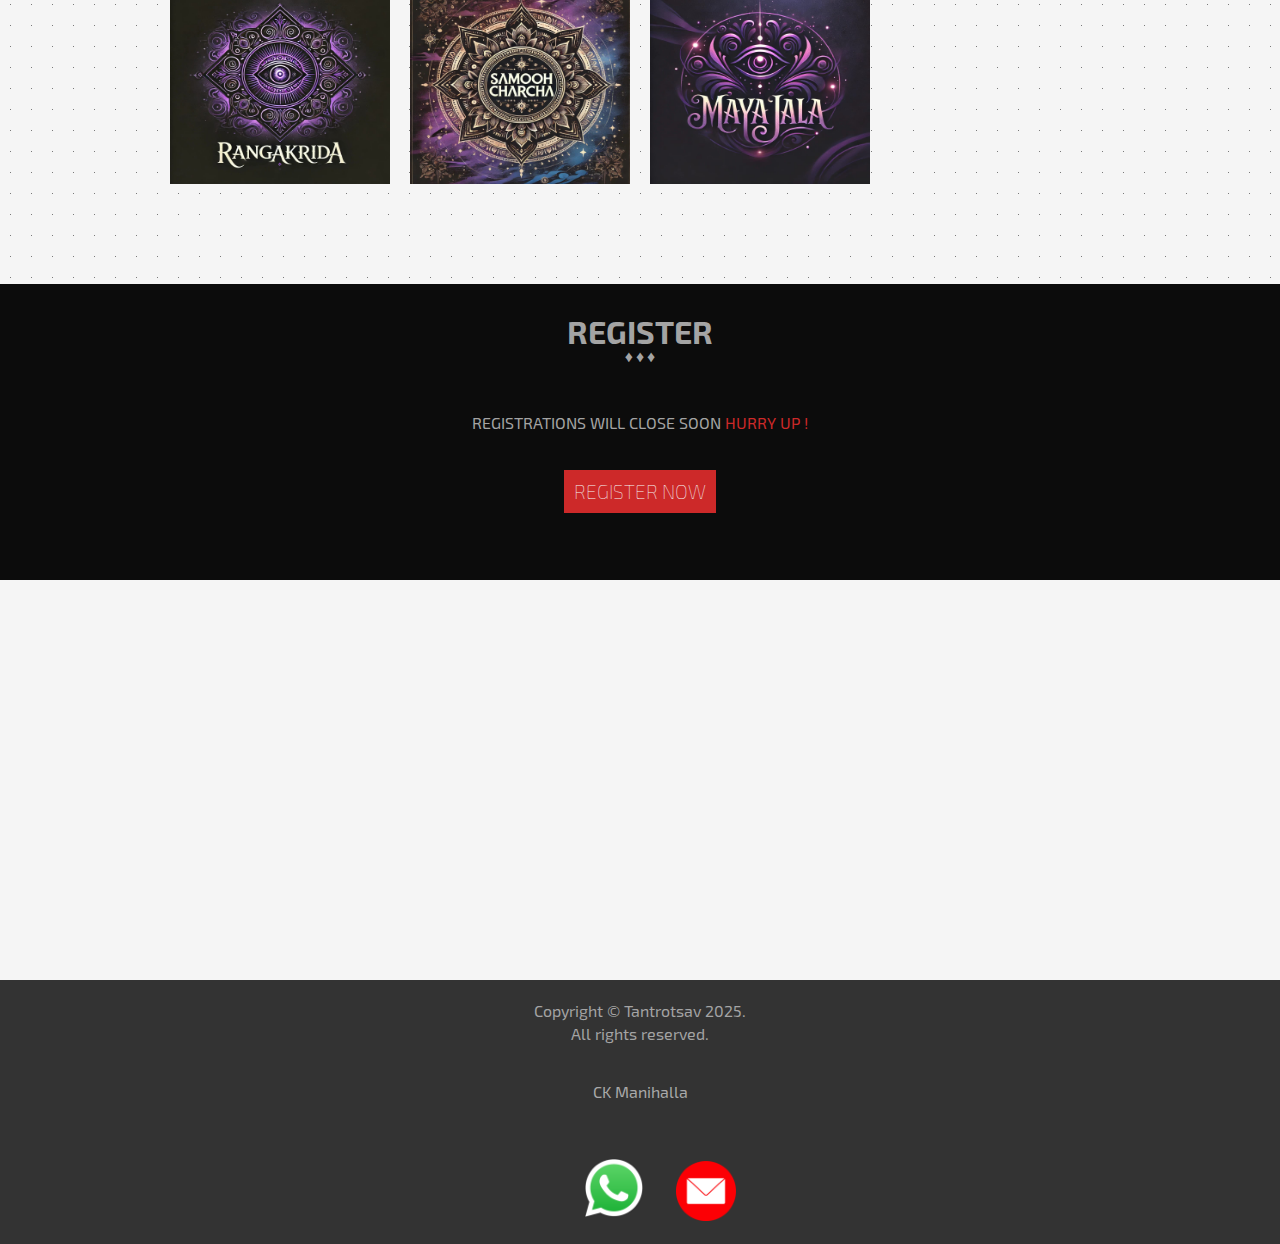
==== commit ccf15f36: "Update index.html" ====
--- a/index.html
+++ b/index.html
@@ -167,7 +167,7 @@
               <div class="container"> 
                 <div class="row">
                   <div class="add">
-                    <div class="staff-photo"><div class="member-photo"><img src="img/pooja.jpeg" alt="Staff-coordinator" width="130%" style="border-radius: 15px;"/></div><br><br><span class="member-name" style="margin-left: 45px;"><a  target="_blank" href="https://www.instagram.com/_pooja_rao26?igsh=dGp4MHF4Y3p2eGtr">Prof. Poojalakshmi</a></span><span class="member-post" style="margin-left: 45px;">Staff-coordinator</span></div><br>
+                    <div class="staff-photo" style="margin-left: 0px; width: 100%;"><div class="member-photo"><img src="img/pooja.jpeg" alt="Staff-coordinator" width="130%" style="border-radius: 15px; text-align: center;"/></div><br><br><span class="member-name" style="text-align: center;"><a  target="_blank" href="https://www.instagram.com/_pooja_rao26?igsh=dGp4MHF4Y3p2eGtr">Prof. Poojalakshmi</a></span><span class="member-post" style="text-align: center;">Staff-coordinator</span></div><br>
                     <!-- <div class="three columns"><div class="member-photo"><img src="img/B_Gokul_Prashanth.jpg" alt="Vice President" width="100%"  /></div><span class="member-name"><a target="_blank" href="https://instagram.com/call_me_tharunnn?utm_medium=copy_link">Gokul Prashanth B</a></span><br><span class="member-post">Vice-President</span></div> -->
                   </div>
                   <div class="add">
--- a/css/style.css
+++ b/css/style.css
@@ -1189,14 +1189,19 @@
 }
 
 .add {
-    display: grid;
-    grid-template-columns: repeat(2, 1fr); /* 2 photos per row for mobile */
-    gap: 10px; /* Space between images */
-}
-
-/* For laptops (4 photos per row) */
+    display: flex;
+    flex-wrap: wrap;
+    justify-content: center;
+}
+
+.three.columns {
+    width: 48%; /* 2 columns for mobile */
+    margin: 1%; /* Adds spacing */
+}
+
+/* Laptop/Desktop view - 4 images per row */
 @media screen and (min-width: 768px) {
-    .add {
-        grid-template-columns: repeat(4, 1fr);
-    }
-}
+    .three.columns {
+        width: 23%; /* 4 columns for laptop */
+    }
+}
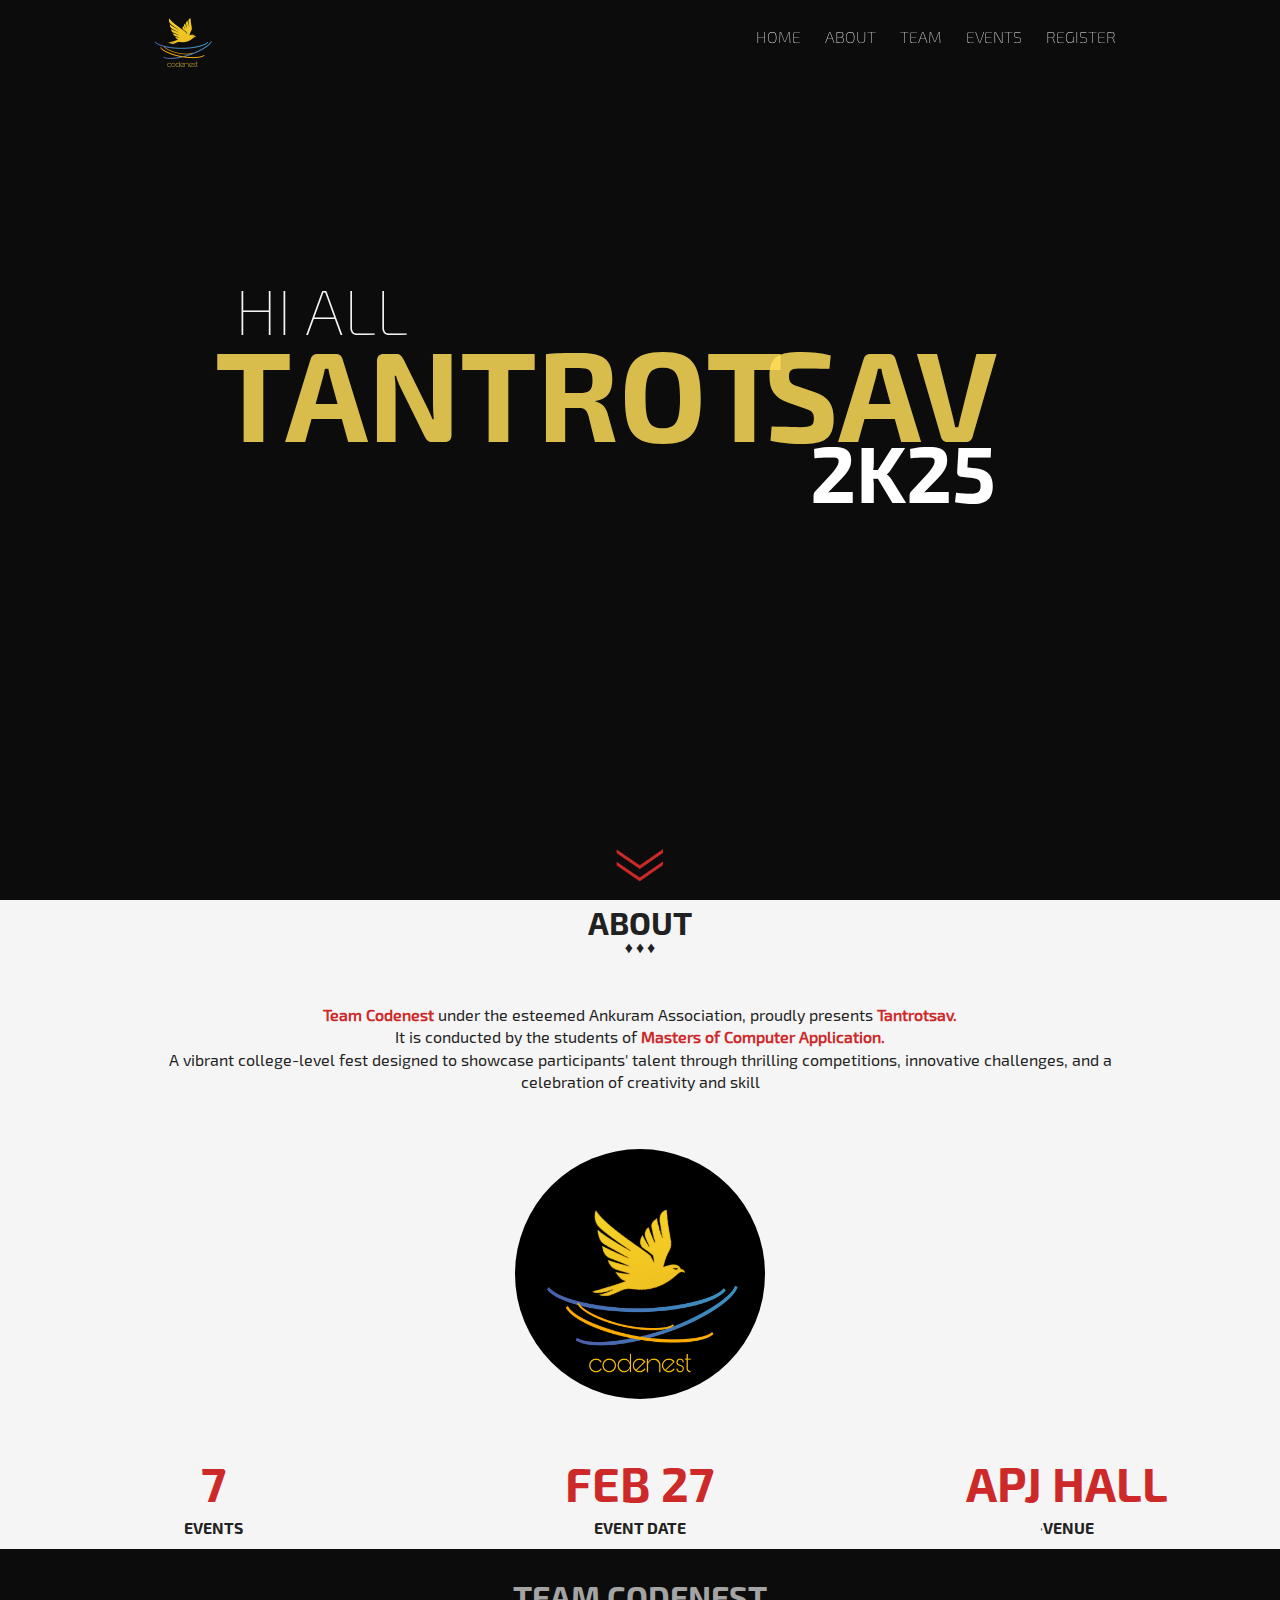
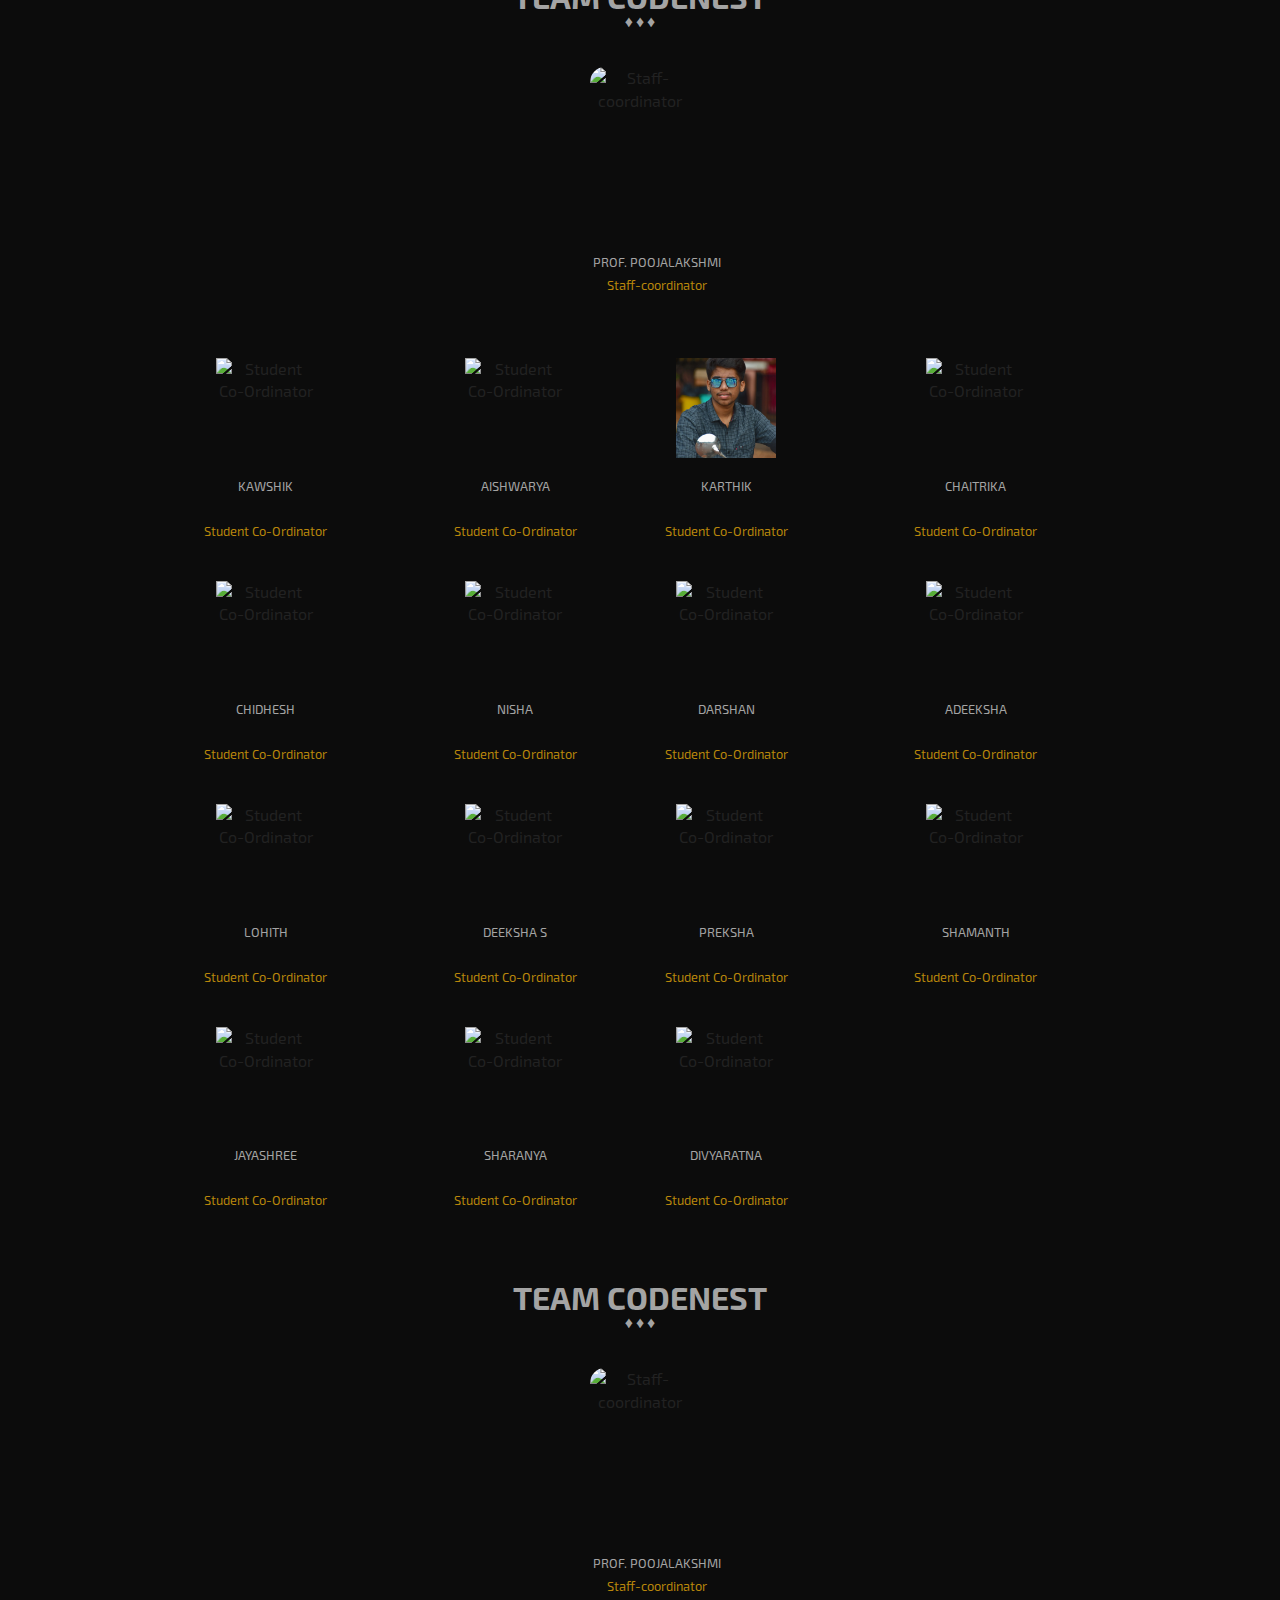
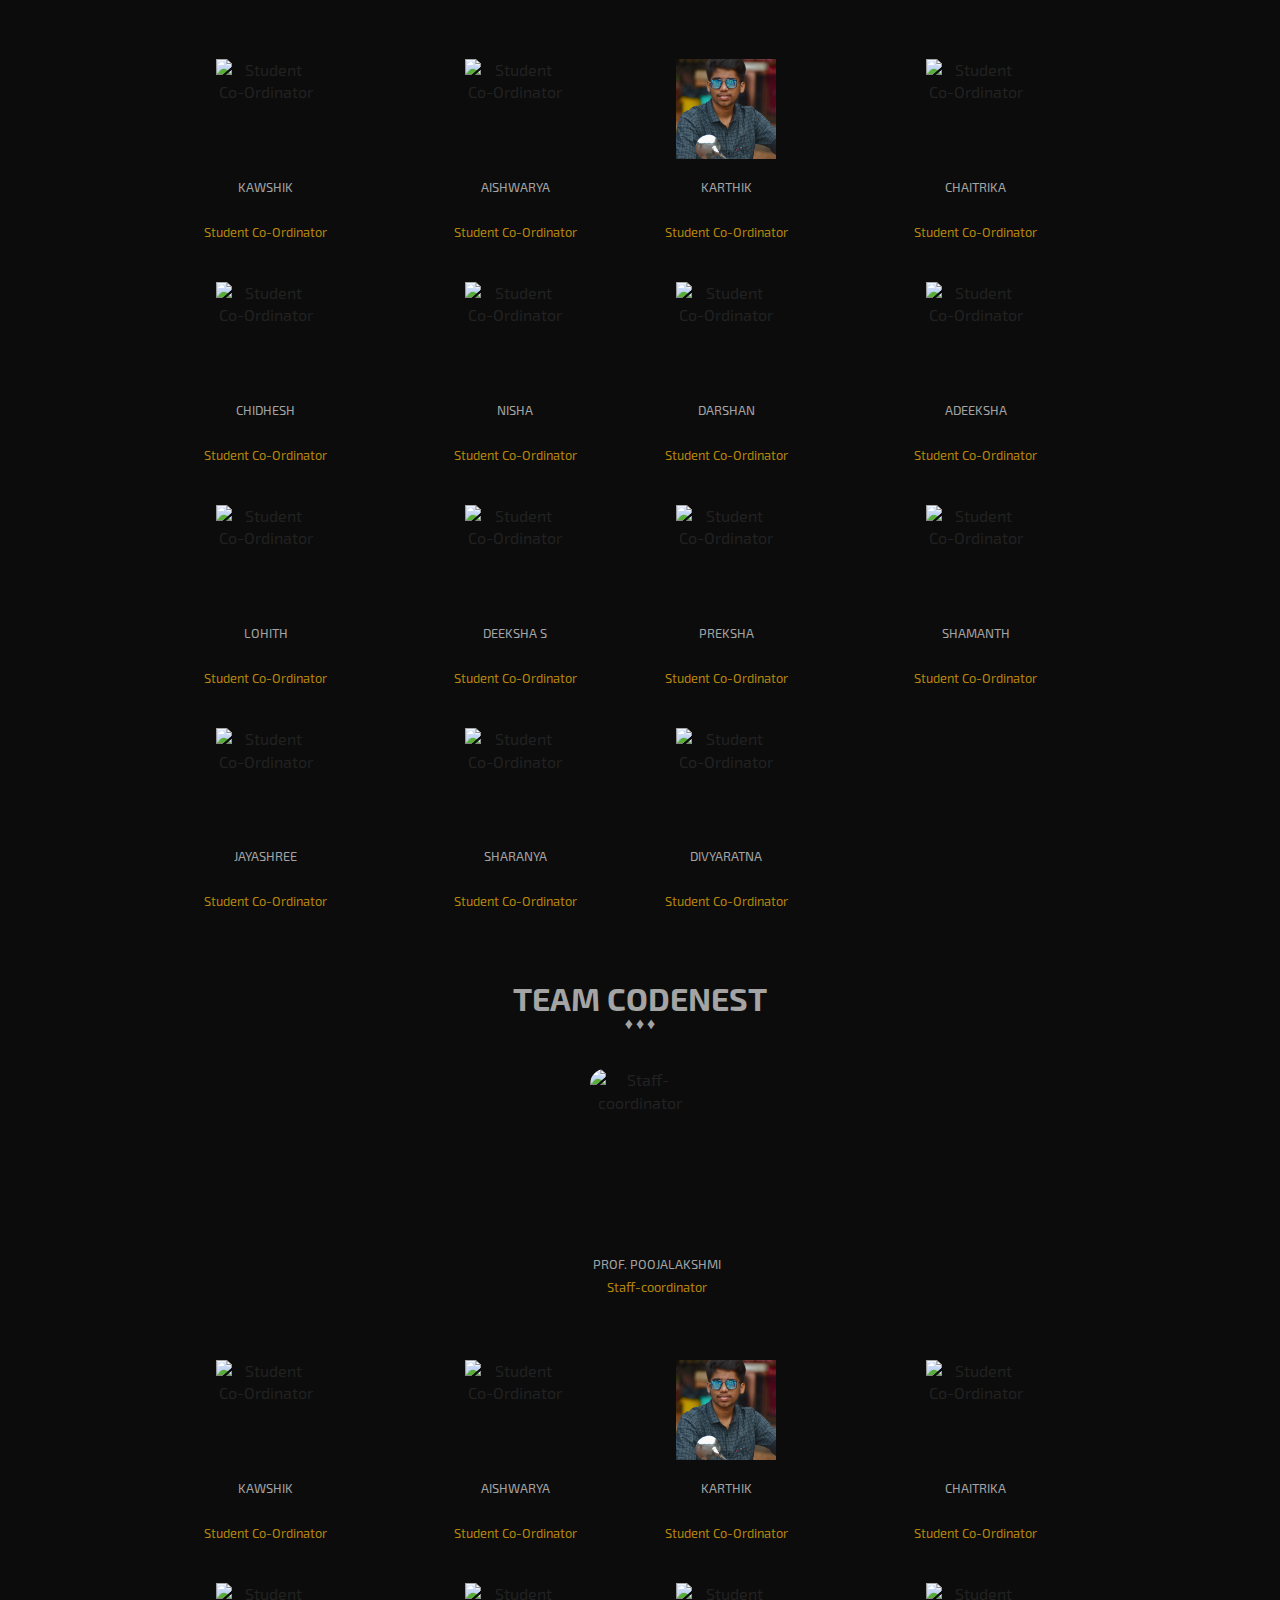
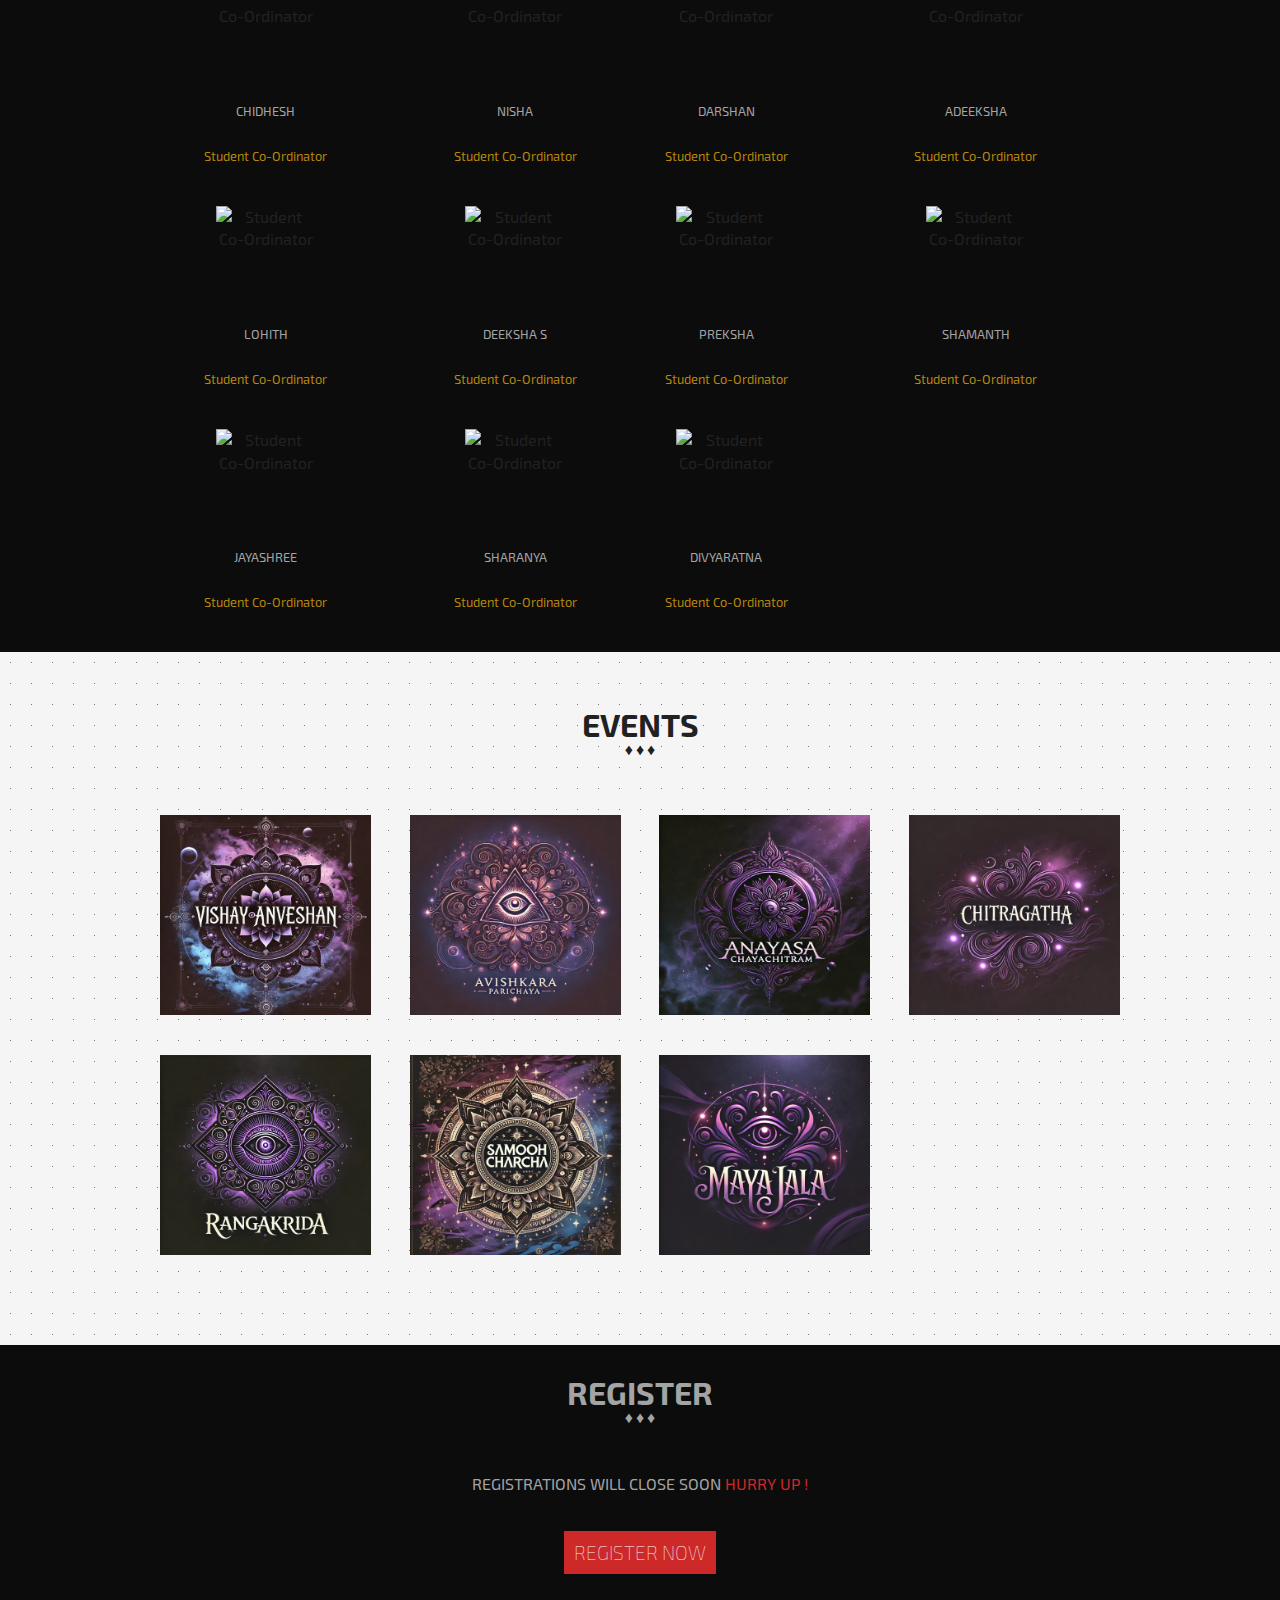
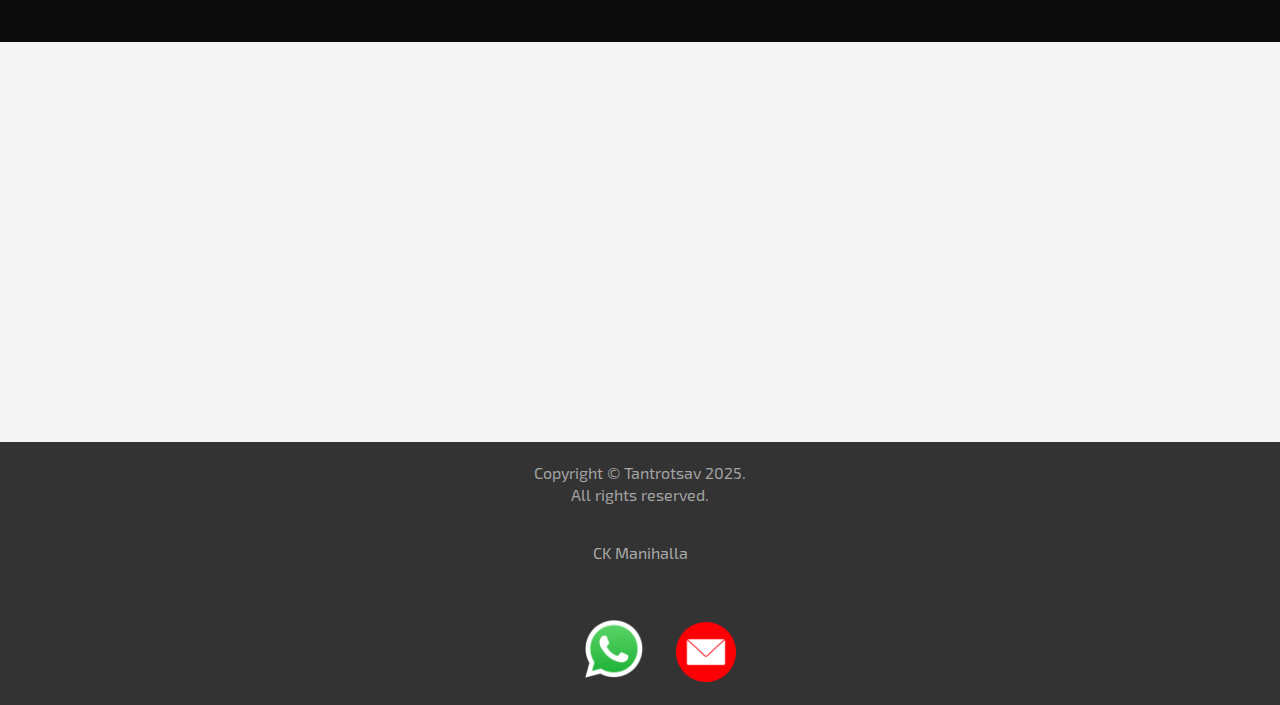
==== commit 8bb33c83: "Update index.html" ====
--- a/index.html
+++ b/index.html
@@ -160,53 +160,193 @@
           </div>
 
         </div>
-
-        <div name="Team" class="team-container">
-            <div class="black-overlay">
-              <div class="section-title member-detail">Team Codenest<p>&diams;&nbsp;&diams;&nbsp;&diams;</p></div>
-              <div class="container"> 
-                <div class="row">
-                  <div class="add">
-                    <div class="staff-photo" style="margin-left: 0px; width: 100%;"><div class="member-photo"><img src="img/pooja.jpeg" alt="Staff-coordinator" width="130%" style="border-radius: 15px; text-align: center;"/></div><br><br><span class="member-name" style="text-align: center;"><a  target="_blank" href="https://www.instagram.com/_pooja_rao26?igsh=dGp4MHF4Y3p2eGtr">Prof. Poojalakshmi</a></span><span class="member-post" style="text-align: center;">Staff-coordinator</span></div><br>
-                    <!-- <div class="three columns"><div class="member-photo"><img src="img/B_Gokul_Prashanth.jpg" alt="Vice President" width="100%"  /></div><span class="member-name"><a target="_blank" href="https://instagram.com/call_me_tharunnn?utm_medium=copy_link">Gokul Prashanth B</a></span><br><span class="member-post">Vice-President</span></div> -->
-                  </div>
-                  <div class="add">
-                    <div class="three columns"><div class="member-photo"><img src="img/kawshik.jpeg" alt="Student Coordinator" width="100%" /></div><span class="member-name"><a target="_blank" href="https://www.instagram.com/preksha_shetty_31?igsh=cm4yNjVzeXVxdmhz">Kawshik</a></span><span class="member-post">Student Coordinator</span></div>
-                    <div class="three columns"><div class="member-photo"><img src="img/aishwarya.jpeg" alt="Student Coordinator" width="100%" height="114px" /></div><span class="member-name"><a target="_blank" href="https://www.instagram.com/aishu_.bhat?igsh=Z2tybHNtcWh2Nmw2">Aishwarya</a></span><span class="member-post">Student Coordinator</span></div>
-                    <div class="three columns"><div class="member-photo"><img src="img/karthik.jpg" alt="Student Coordinator" width="100%" height="115px"/></div><span class="member-name"><a target="_blank" href="https://www.instagram.com/mr_nayak3415?igsh=bjdyc2FmNGhyc2p1">Karthik</a></span><span class="member-post">Student Coordinator</span></div>
-                    <div class="three columns"><div class="member-photo"><img src="img/chaitrika.jpeg" alt="Student Coordinator" width="100%" height="118px" /></div><span class="member-name"><a target="_blank" href="https://www.instagram.com/_.chaithzzz._?igsh=cHBxM3djaDJpaGJ3">Chaitrika</a></span><span class="member-post">Student Coordinator</span></div>
-                  </div>
-                </div>
-
-                <div class="row">
-                  <div class="add">
-                    <div class="three columns"><div class="member-photo"><img src="img/chidhesh.jpeg" alt="Student Coordinator" width="100%" /></div><span class="member-name"><a target="_blank" href="https://www.instagram.com/chiddhu_kulal?igsh=MTZxOTdkd2d0NGc1Zg==">Chidhesh</a></span><span class="member-post">Student Coordinator</span></div>
-                    <div class="three columns"><div class="member-photo"><img src="img/nisha.jpeg" alt="Student Coordinator" width="100%" /></div><span class="member-name"><a target="_blank" href="https://instagram.com/s_a_b_a_r_i_v_i_j_a_y_1425?utm_medium=copy_link">Nisha</a></span><span class="member-post">Student Coordinator</span></div>
-                    <div class="three columns"><div class="member-photo"><img src="img/dharshan.jpeg" alt="Student Coordinator" width="100%" height="115px"/></div><span class="member-name"><a target="_blank" href="https://instagram.com/s_a_b_a_r_i_v_i_j_a_y_1425?utm_medium=copy_link">Darshan</a></span><span class="member-post">Student Coordinator</span></div>
-                    <div class="three columns"><div class="member-photo"><img src="img/adeeksha.jpeg" alt="Student Coordinator" width="100%"  height="115px" /></div><span class="member-name"><a target="_blank" href="https://www.instagram.com/adee_poojary?igsh=dTh1NG0wZnpqNHJu">Adeeksha</a></span><span class="member-post">Student Coordinator</span></div>
-                  </div>
-                </div>
-
-                <div class="row">
-                  <div class="add">
-                    <div class="three columns"><div class="member-photo"><img src="img/lohith.jpeg" alt="Student Coordinator" width="100%"  height="115px" /></div><span class="member-name"><a target="_blank" href="https://www.instagram.com/_.lohixth._?igsh=MTg0c3IzZXF1aWRwNA==">Lohith</a></span><span class="member-post">Student Coordinator</span></div>
-                    <div class="three columns"><div class="member-photo"><img src="img/deeksha.jpeg" alt="Student Coordinator" width="100%"  height="115px"/></div><span class="member-name"><a target="_blank" href="https://www.instagram.com/deeksha_acharya__?igsh=NTZzYm9uODAzdXN3">Deeksha S</a></span><span class="member-post">Student Coordinator</span></div>
-                    <div class="three columns"><div class="member-photo"><img src="img/preksha.jpeg" alt="Student Coordinator" width="100%"  height="115px"/></div><span class="member-name"><a target="_blank" href="https://www.instagram.com/preksha_shetty_31?igsh=cm4yNjVzeXVxdmhz">Preksha S shetty</a></span><span class="member-post">Student Coordinator</span></div>
-                    <div class="three columns"><div class="member-photo"><img src="img/jayashree.jpeg" alt="Student Coordinator" width="100%"  height="115px"/></div><span class="member-name"><a target="_blank" href="https://instagram.com/s_a_b_a_r_i_v_i_j_a_y_1425?utm_medium=copy_link">Jayashree</a></span><span class="member-post">Student Coordinator</span></div>
-                  </div>
-                </div>
-
-                <div class="row">
-                  <div class="add">
-                    <div class="three columns"><div class="member-photo"><img src="img/shamanth.jpeg" alt="Student Coordinator" width="100%"  height="115px"/></div><span class="member-name"><a target="_blank" href="https://www.instagram.com/shamanth_np?igsh=MTgycWphMzU0d3Iwcw==">Shamanth</a></span><span class="member-post">Student Coordinator</span></div>
-                    <div class="three columns"><div class="member-photo"><img src="img/sharnya.jpeg" alt="Student Coordinator" width="100%"  height="115px"/></div><span class="member-name"><a target="_blank" href="">Sharanya</a></span><span class="member-post">Student Coordinator</span></div>
-                    <div class="three columns"><div class="member-photo"><img src="img/divya.jpeg" alt="Student Coordinator" width="100%"  height="115px"/></div><span class="member-name"><a target="_blank" href="">Divyaratna</a></span><span class="member-post">Student Coordinator</span></div>
-                    <!-- <div class="three columns"><div class="member-photo"><img src="img/jayashree.jpeg" alt="Student Coordinator" width="100%"  height="115px"/></div><span class="member-name"><a target="_blank" href="https://instagram.com/s_a_b_a_r_i_v_i_j_a_y_1425?utm_medium=copy_link">Adeeksha</a></span><span class="member-post">Student Coordinator</span></div> -->
-                  </div>
-                </div>
-              </div>
-            </div>
-          </div>
+<div name="Team" class="team-container">
+          <div class="black-overlay">
+            <div class="section-title member-detail">Team Codenest<p>&diams;&nbsp;&diams;&nbsp;&diams;</p></div>
+            <div class="container">
+              <div class="row">
+              <div class="add">
+                <div class="staff-photo" style="margin-left: 0px; width: 100%;"><div class="member-photo"><img src="img/pooja.jpg" alt="Staff-coordinator" width="130%" style="border-radius: 15px; text-align: center;"/></div><br><br><br><span class="member-name" style="text-align: center; margin-left: 33px;"><a  target="_blank" href="https://www.instagram.com/_pooja_rao26?igsh=dGp4MHF4Y3p2eGtr">Prof. Poojalakshmi</a></span><span class="member-post" style="text-align: center; display: block; margin-left: 33px;">Staff-coordinator</span></div><br>
+                </div>
+                </div>
+              <div class="row">
+                <div class="add">
+                  <div class="three columns"><div class="member-photo"><img src="img/kawshik.jpg" alt="Student Co-Ordinator" width="100%" /></div><span class="member-name"><a target="_blank" href="https://instagram.com/_attitude_unlocked_?utm_medium=copy_link">Kawshik</a></span><br><span class="member-post">Student Co-Ordinator</span></div>
+                  <div class="three columns"><div class="member-photo"><img src="img/aishwarya.jpg" alt="Student Co-Ordinator" width="100%"  /></div><span class="member-name"><a target="_blank" href="https://instagram.com/call_me_tharunnn?utm_medium=copy_link">Aishwarya</a></span><br><span class="member-post">Student Co-Ordinator</span></div>
+                
+                <div class="add">
+                  <div class="three columns"><div class="member-photo"><img src="img/karthik.jpg" alt="Student Co-Ordinator" width="100%" /></div><span class="member-name"><a target="_blank" href="https://instagram.com/eswar_prasaath?utm_medium=copy_link">Karthik</a></span><br><span class="member-post">Student Co-Ordinator</span></div>
+                  <div class="three columns"><div class="member-photo"><img src="img/chaitrika.jpg" alt="Student Co-Ordinator" width="100%"  /></div><span class="member-name"><a target="_blank" href="https://instagram.com/_.eve.s.adam._?utm_medium=copy_link">Chaitrika</a></span><br><span class="member-post">Student Co-Ordinator</span></div>
+                </div>
+              </div>
+            </div>
+          
+
+              <div class="row">
+                <div class="add">
+                  <div class="three columns"><div class="member-photo"><img src="img/chidhesh.jpg" alt="Student Co-Ordinator" width="100%" /></div><span class="member-name"><a target="_blank" href="https://instagram.com/aravinth_3242?utm_medium=copy_link">Chidhesh</a></span><br><span class="member-post">Student Co-Ordinator</span></div>
+                  <div class="three columns"><div class="member-photo"><img src="img/nisha.jpg" alt="Student Co-Ordinator" width="100%" /></div><span class="member-name"><a target="_blank" href="https://instagram.com/s_a_b_a_r_i_v_i_j_a_y_1425?utm_medium=copy_link">Nisha</a></span><br><span class="member-post">Student Co-Ordinator</span></div>
+              
+                <div class="add">
+                  <div class="three columns"><div class="member-photo"><img src="img/darshan.jpg" alt="Student Co-Ordinator" width="100%" /></div><span class="member-name"><a target="_blank" href="https://instagram.com/aravinth_3242?utm_medium=copy_link">Darshan</a></span><br><span class="member-post">Student Co-Ordinator</span></div>
+                  <div class="three columns"><div class="member-photo"><img src="img/adeeksha.jpg" alt="Student Co-Ordinator" width="100%" /></div><span class="member-name"><a target="_blank" href="https://instagram.com/s_a_b_a_r_i_v_i_j_a_y_1425?utm_medium=copy_link">Adeeksha</a></span><br><span class="member-post">Student Co-Ordinator</span></div>
+                </div>
+              </div>
+            </div>
+
+              <div class="row">
+                <div class="add">
+                  <div class="three columns"><div class="member-photo"><img src="img/lohith.jpg" alt="Student Co-Ordinator" width="100%" /></div><span class="member-name"><a target="_blank" href="https://instagram.com/aravinth_3242?utm_medium=copy_link">Lohith</a></span><br><span class="member-post">Student Co-Ordinator</span></div>
+                  <div class="three columns"><div class="member-photo"><img src="img/deeksha.jpg" alt="Student Co-Ordinator" width="100%" /></div><span class="member-name"><a target="_blank" href="https://instagram.com/s_a_b_a_r_i_v_i_j_a_y_1425?utm_medium=copy_link">Deeksha S</a></span><br><span class="member-post">Student Co-Ordinator</span></div>
+
+        
+                <div class="add">
+                  <div class="three columns"><div class="member-photo"><img src="img/preksha.jpg" alt="Student Co-Ordinator" width="100%" /></div><span class="member-name"><a target="_blank" href="https://instagram.com/aravinth_3242?utm_medium=copy_link">Preksha</a></span><br><span class="member-post">Student Co-Ordinator</span></div>
+                  <div class="three columns"><div class="member-photo"><img src="img/shamanth.jpg" alt="Student Co-Ordinator" width="100%" /></div><span class="member-name"><a target="_blank" href="https://instagram.com/s_a_b_a_r_i_v_i_j_a_y_1425?utm_medium=copy_link">Shamanth</a></span><br><span class="member-post">Student Co-Ordinator</span></div>
+                </div>
+              </div>
+            </div>
+              
+              <div class="row">
+                <div class="add">
+                  <div class="three columns"><div class="member-photo"><img src="img/jayashree.jpg" alt="Student Co-Ordinator" width="100%" /></div><span class="member-name"><a target="_blank" href="https://instagram.com/aravinth_3242?utm_medium=copy_link">Jayashree</a></span><br><span class="member-post">Student Co-Ordinator</span></div>
+                  <div class="three columns"><div class="member-photo"><img src="img/sharanya.jpg" alt="Student Co-Ordinator" width="100%" /></div><span class="member-name"><a target="_blank" href="https://instagram.com/s_a_b_a_r_i_v_i_j_a_y_1425?utm_medium=copy_link">Sharanya</a></span><br><span class="member-post">Student Co-Ordinator</span></div>
+             
+           
+                <div class="add">
+                  <div class="three columns"><div class="member-photo"><img src="img/divya.jpg" alt="Student Co-Ordinator" width="100%" /></div><span class="member-name"><a target="_blank" href="https://instagram.com/aravinth_3242?utm_medium=copy_link">Divyaratna</a></span><br><span class="member-post">Student Co-Ordinator</span></div>
+                  <!-- <div class="three columns"><div class="member-photo"><img src="img/nisha.jpg" alt="Joint Treasurer" width="100%" /></div><span class="member-name"><a target="_blank" href="https://instagram.com/s_a_b_a_r_i_v_i_j_a_y_1425?utm_medium=copy_link">Sabari Balan S</a></span><br><span class="member-post">Joint Secretary</span></div> -->
+                </div>
+              </div>
+            </div>
+            </div>
+          </div>
+        </div>
+      </div><div name="Team" class="team-container">
+          <div class="black-overlay">
+            <div class="section-title member-detail">Team Codenest<p>&diams;&nbsp;&diams;&nbsp;&diams;</p></div>
+            <div class="container">
+              <div class="row">
+              <div class="add">
+                <div class="staff-photo" style="margin-left: 0px; width: 100%;"><div class="member-photo"><img src="img/pooja.jpg" alt="Staff-coordinator" width="130%" style="border-radius: 15px; text-align: center;"/></div><br><br><br><span class="member-name" style="text-align: center; margin-left: 33px;"><a  target="_blank" href="https://www.instagram.com/_pooja_rao26?igsh=dGp4MHF4Y3p2eGtr">Prof. Poojalakshmi</a></span><span class="member-post" style="text-align: center; display: block; margin-left: 33px;">Staff-coordinator</span></div><br>
+                </div>
+                </div>
+              <div class="row">
+                <div class="add">
+                  <div class="three columns"><div class="member-photo"><img src="img/kawshik.jpg" alt="Student Co-Ordinator" width="100%" /></div><span class="member-name"><a target="_blank" href="https://instagram.com/_attitude_unlocked_?utm_medium=copy_link">Kawshik</a></span><br><span class="member-post">Student Co-Ordinator</span></div>
+                  <div class="three columns"><div class="member-photo"><img src="img/aishwarya.jpg" alt="Student Co-Ordinator" width="100%"  /></div><span class="member-name"><a target="_blank" href="https://instagram.com/call_me_tharunnn?utm_medium=copy_link">Aishwarya</a></span><br><span class="member-post">Student Co-Ordinator</span></div>
+                
+                <div class="add">
+                  <div class="three columns"><div class="member-photo"><img src="img/karthik.jpg" alt="Student Co-Ordinator" width="100%" /></div><span class="member-name"><a target="_blank" href="https://instagram.com/eswar_prasaath?utm_medium=copy_link">Karthik</a></span><br><span class="member-post">Student Co-Ordinator</span></div>
+                  <div class="three columns"><div class="member-photo"><img src="img/chaitrika.jpg" alt="Student Co-Ordinator" width="100%"  /></div><span class="member-name"><a target="_blank" href="https://instagram.com/_.eve.s.adam._?utm_medium=copy_link">Chaitrika</a></span><br><span class="member-post">Student Co-Ordinator</span></div>
+                </div>
+              </div>
+            </div>
+          
+
+              <div class="row">
+                <div class="add">
+                  <div class="three columns"><div class="member-photo"><img src="img/chidhesh.jpg" alt="Student Co-Ordinator" width="100%" /></div><span class="member-name"><a target="_blank" href="https://instagram.com/aravinth_3242?utm_medium=copy_link">Chidhesh</a></span><br><span class="member-post">Student Co-Ordinator</span></div>
+                  <div class="three columns"><div class="member-photo"><img src="img/nisha.jpg" alt="Student Co-Ordinator" width="100%" /></div><span class="member-name"><a target="_blank" href="https://instagram.com/s_a_b_a_r_i_v_i_j_a_y_1425?utm_medium=copy_link">Nisha</a></span><br><span class="member-post">Student Co-Ordinator</span></div>
+              
+                <div class="add">
+                  <div class="three columns"><div class="member-photo"><img src="img/darshan.jpg" alt="Student Co-Ordinator" width="100%" /></div><span class="member-name"><a target="_blank" href="https://instagram.com/aravinth_3242?utm_medium=copy_link">Darshan</a></span><br><span class="member-post">Student Co-Ordinator</span></div>
+                  <div class="three columns"><div class="member-photo"><img src="img/adeeksha.jpg" alt="Student Co-Ordinator" width="100%" /></div><span class="member-name"><a target="_blank" href="https://instagram.com/s_a_b_a_r_i_v_i_j_a_y_1425?utm_medium=copy_link">Adeeksha</a></span><br><span class="member-post">Student Co-Ordinator</span></div>
+                </div>
+              </div>
+            </div>
+
+              <div class="row">
+                <div class="add">
+                  <div class="three columns"><div class="member-photo"><img src="img/lohith.jpg" alt="Student Co-Ordinator" width="100%" /></div><span class="member-name"><a target="_blank" href="https://instagram.com/aravinth_3242?utm_medium=copy_link">Lohith</a></span><br><span class="member-post">Student Co-Ordinator</span></div>
+                  <div class="three columns"><div class="member-photo"><img src="img/deeksha.jpg" alt="Student Co-Ordinator" width="100%" /></div><span class="member-name"><a target="_blank" href="https://instagram.com/s_a_b_a_r_i_v_i_j_a_y_1425?utm_medium=copy_link">Deeksha S</a></span><br><span class="member-post">Student Co-Ordinator</span></div>
+
+        
+                <div class="add">
+                  <div class="three columns"><div class="member-photo"><img src="img/preksha.jpg" alt="Student Co-Ordinator" width="100%" /></div><span class="member-name"><a target="_blank" href="https://instagram.com/aravinth_3242?utm_medium=copy_link">Preksha</a></span><br><span class="member-post">Student Co-Ordinator</span></div>
+                  <div class="three columns"><div class="member-photo"><img src="img/shamanth.jpg" alt="Student Co-Ordinator" width="100%" /></div><span class="member-name"><a target="_blank" href="https://instagram.com/s_a_b_a_r_i_v_i_j_a_y_1425?utm_medium=copy_link">Shamanth</a></span><br><span class="member-post">Student Co-Ordinator</span></div>
+                </div>
+              </div>
+            </div>
+              
+              <div class="row">
+                <div class="add">
+                  <div class="three columns"><div class="member-photo"><img src="img/jayashree.jpg" alt="Student Co-Ordinator" width="100%" /></div><span class="member-name"><a target="_blank" href="https://instagram.com/aravinth_3242?utm_medium=copy_link">Jayashree</a></span><br><span class="member-post">Student Co-Ordinator</span></div>
+                  <div class="three columns"><div class="member-photo"><img src="img/sharanya.jpg" alt="Student Co-Ordinator" width="100%" /></div><span class="member-name"><a target="_blank" href="https://instagram.com/s_a_b_a_r_i_v_i_j_a_y_1425?utm_medium=copy_link">Sharanya</a></span><br><span class="member-post">Student Co-Ordinator</span></div>
+             
+           
+                <div class="add">
+                  <div class="three columns"><div class="member-photo"><img src="img/divya.jpg" alt="Student Co-Ordinator" width="100%" /></div><span class="member-name"><a target="_blank" href="https://instagram.com/aravinth_3242?utm_medium=copy_link">Divyaratna</a></span><br><span class="member-post">Student Co-Ordinator</span></div>
+                  <!-- <div class="three columns"><div class="member-photo"><img src="img/nisha.jpg" alt="Joint Treasurer" width="100%" /></div><span class="member-name"><a target="_blank" href="https://instagram.com/s_a_b_a_r_i_v_i_j_a_y_1425?utm_medium=copy_link">Sabari Balan S</a></span><br><span class="member-post">Joint Secretary</span></div> -->
+                </div>
+              </div>
+            </div>
+            </div>
+          </div>
+        </div>
+      </div><div name="Team" class="team-container">
+          <div class="black-overlay">
+            <div class="section-title member-detail">Team Codenest<p>&diams;&nbsp;&diams;&nbsp;&diams;</p></div>
+            <div class="container">
+              <div class="row">
+              <div class="add">
+                <div class="staff-photo" style="margin-left: 0px; width: 100%;"><div class="member-photo"><img src="img/pooja.jpg" alt="Staff-coordinator" width="130%" style="border-radius: 15px; text-align: center;"/></div><br><br><br><span class="member-name" style="text-align: center; margin-left: 33px;"><a  target="_blank" href="https://www.instagram.com/_pooja_rao26?igsh=dGp4MHF4Y3p2eGtr">Prof. Poojalakshmi</a></span><span class="member-post" style="text-align: center; display: block; margin-left: 33px;">Staff-coordinator</span></div><br>
+                </div>
+                </div>
+              <div class="row">
+                <div class="add">
+                  <div class="three columns"><div class="member-photo"><img src="img/kawshik.jpg" alt="Student Co-Ordinator" width="100%" /></div><span class="member-name"><a target="_blank" href="https://instagram.com/_attitude_unlocked_?utm_medium=copy_link">Kawshik</a></span><br><span class="member-post">Student Co-Ordinator</span></div>
+                  <div class="three columns"><div class="member-photo"><img src="img/aishwarya.jpg" alt="Student Co-Ordinator" width="100%"  /></div><span class="member-name"><a target="_blank" href="https://instagram.com/call_me_tharunnn?utm_medium=copy_link">Aishwarya</a></span><br><span class="member-post">Student Co-Ordinator</span></div>
+                
+                <div class="add">
+                  <div class="three columns"><div class="member-photo"><img src="img/karthik.jpg" alt="Student Co-Ordinator" width="100%" /></div><span class="member-name"><a target="_blank" href="https://instagram.com/eswar_prasaath?utm_medium=copy_link">Karthik</a></span><br><span class="member-post">Student Co-Ordinator</span></div>
+                  <div class="three columns"><div class="member-photo"><img src="img/chaitrika.jpg" alt="Student Co-Ordinator" width="100%"  /></div><span class="member-name"><a target="_blank" href="https://instagram.com/_.eve.s.adam._?utm_medium=copy_link">Chaitrika</a></span><br><span class="member-post">Student Co-Ordinator</span></div>
+                </div>
+              </div>
+            </div>
+          
+
+              <div class="row">
+                <div class="add">
+                  <div class="three columns"><div class="member-photo"><img src="img/chidhesh.jpg" alt="Student Co-Ordinator" width="100%" /></div><span class="member-name"><a target="_blank" href="https://instagram.com/aravinth_3242?utm_medium=copy_link">Chidhesh</a></span><br><span class="member-post">Student Co-Ordinator</span></div>
+                  <div class="three columns"><div class="member-photo"><img src="img/nisha.jpg" alt="Student Co-Ordinator" width="100%" /></div><span class="member-name"><a target="_blank" href="https://instagram.com/s_a_b_a_r_i_v_i_j_a_y_1425?utm_medium=copy_link">Nisha</a></span><br><span class="member-post">Student Co-Ordinator</span></div>
+              
+                <div class="add">
+                  <div class="three columns"><div class="member-photo"><img src="img/darshan.jpg" alt="Student Co-Ordinator" width="100%" /></div><span class="member-name"><a target="_blank" href="https://instagram.com/aravinth_3242?utm_medium=copy_link">Darshan</a></span><br><span class="member-post">Student Co-Ordinator</span></div>
+                  <div class="three columns"><div class="member-photo"><img src="img/adeeksha.jpg" alt="Student Co-Ordinator" width="100%" /></div><span class="member-name"><a target="_blank" href="https://instagram.com/s_a_b_a_r_i_v_i_j_a_y_1425?utm_medium=copy_link">Adeeksha</a></span><br><span class="member-post">Student Co-Ordinator</span></div>
+                </div>
+              </div>
+            </div>
+
+              <div class="row">
+                <div class="add">
+                  <div class="three columns"><div class="member-photo"><img src="img/lohith.jpg" alt="Student Co-Ordinator" width="100%" /></div><span class="member-name"><a target="_blank" href="https://instagram.com/aravinth_3242?utm_medium=copy_link">Lohith</a></span><br><span class="member-post">Student Co-Ordinator</span></div>
+                  <div class="three columns"><div class="member-photo"><img src="img/deeksha.jpg" alt="Student Co-Ordinator" width="100%" /></div><span class="member-name"><a target="_blank" href="https://instagram.com/s_a_b_a_r_i_v_i_j_a_y_1425?utm_medium=copy_link">Deeksha S</a></span><br><span class="member-post">Student Co-Ordinator</span></div>
+
+        
+                <div class="add">
+                  <div class="three columns"><div class="member-photo"><img src="img/preksha.jpg" alt="Student Co-Ordinator" width="100%" /></div><span class="member-name"><a target="_blank" href="https://instagram.com/aravinth_3242?utm_medium=copy_link">Preksha</a></span><br><span class="member-post">Student Co-Ordinator</span></div>
+                  <div class="three columns"><div class="member-photo"><img src="img/shamanth.jpg" alt="Student Co-Ordinator" width="100%" /></div><span class="member-name"><a target="_blank" href="https://instagram.com/s_a_b_a_r_i_v_i_j_a_y_1425?utm_medium=copy_link">Shamanth</a></span><br><span class="member-post">Student Co-Ordinator</span></div>
+                </div>
+              </div>
+            </div>
+              
+              <div class="row">
+                <div class="add">
+                  <div class="three columns"><div class="member-photo"><img src="img/jayashree.jpg" alt="Student Co-Ordinator" width="100%" /></div><span class="member-name"><a target="_blank" href="https://instagram.com/aravinth_3242?utm_medium=copy_link">Jayashree</a></span><br><span class="member-post">Student Co-Ordinator</span></div>
+                  <div class="three columns"><div class="member-photo"><img src="img/sharanya.jpg" alt="Student Co-Ordinator" width="100%" /></div><span class="member-name"><a target="_blank" href="https://instagram.com/s_a_b_a_r_i_v_i_j_a_y_1425?utm_medium=copy_link">Sharanya</a></span><br><span class="member-post">Student Co-Ordinator</span></div>
+             
+           
+                <div class="add">
+                  <div class="three columns"><div class="member-photo"><img src="img/divya.jpg" alt="Student Co-Ordinator" width="100%" /></div><span class="member-name"><a target="_blank" href="https://instagram.com/aravinth_3242?utm_medium=copy_link">Divyaratna</a></span><br><span class="member-post">Student Co-Ordinator</span></div>
+                  <!-- <div class="three columns"><div class="member-photo"><img src="img/nisha.jpg" alt="Joint Treasurer" width="100%" /></div><span class="member-name"><a target="_blank" href="https://instagram.com/s_a_b_a_r_i_v_i_j_a_y_1425?utm_medium=copy_link">Sabari Balan S</a></span><br><span class="member-post">Joint Secretary</span></div> -->
+                </div>
+              </div>
+            </div>
+            </div>
+          </div>
+        </div>
+      </div>
 
 
         <div name="Events" class="event-container">
@@ -324,7 +464,7 @@
                 <div class="contact">
                     <div class="head_info"><div class="inf">For more Information: <br /></div></div>
                     <div class="head"><span class="name">Chidhesh<br /> </span><div class="ph">Ph : +91 9591671538</div></div>
-                    <div class="head"><span class="name">Deeksha S<br /> </span><div class="ph">Ph : +91 8951034208</div></div><br><br>
+                    <div class="head"><span class="name">Deeksha S<br /> </span><div class="ph">Ph : +91 8951034208</div></div>
                     <div class="head"><span class="name">Sharanya<br /> </span><div class="ph">Ph : +91 9606498369</div></div>
                 </div>
                 </div>
--- a/css/style.css
+++ b/css/style.css
@@ -230,7 +230,7 @@
     text-align: left;
     margin-left: 55px;
     font-family: "Exo2.0-Bold", sans-serif;
-    padding-left: 55px;
+    padding-left: 39px;
 } 
 
 .
@@ -1188,20 +1188,3 @@
     scale: 1.5;
 }
 
-.add {
-    display: flex;
-    flex-wrap: wrap;
-    justify-content: center;
-}
-
-.three.columns {
-    width: 48%; /* 2 columns for mobile */
-    margin: 1%; /* Adds spacing */
-}
-
-/* Laptop/Desktop view - 4 images per row */
-@media screen and (min-width: 768px) {
-    .three.columns {
-        width: 23%; /* 4 columns for laptop */
-    }
-}
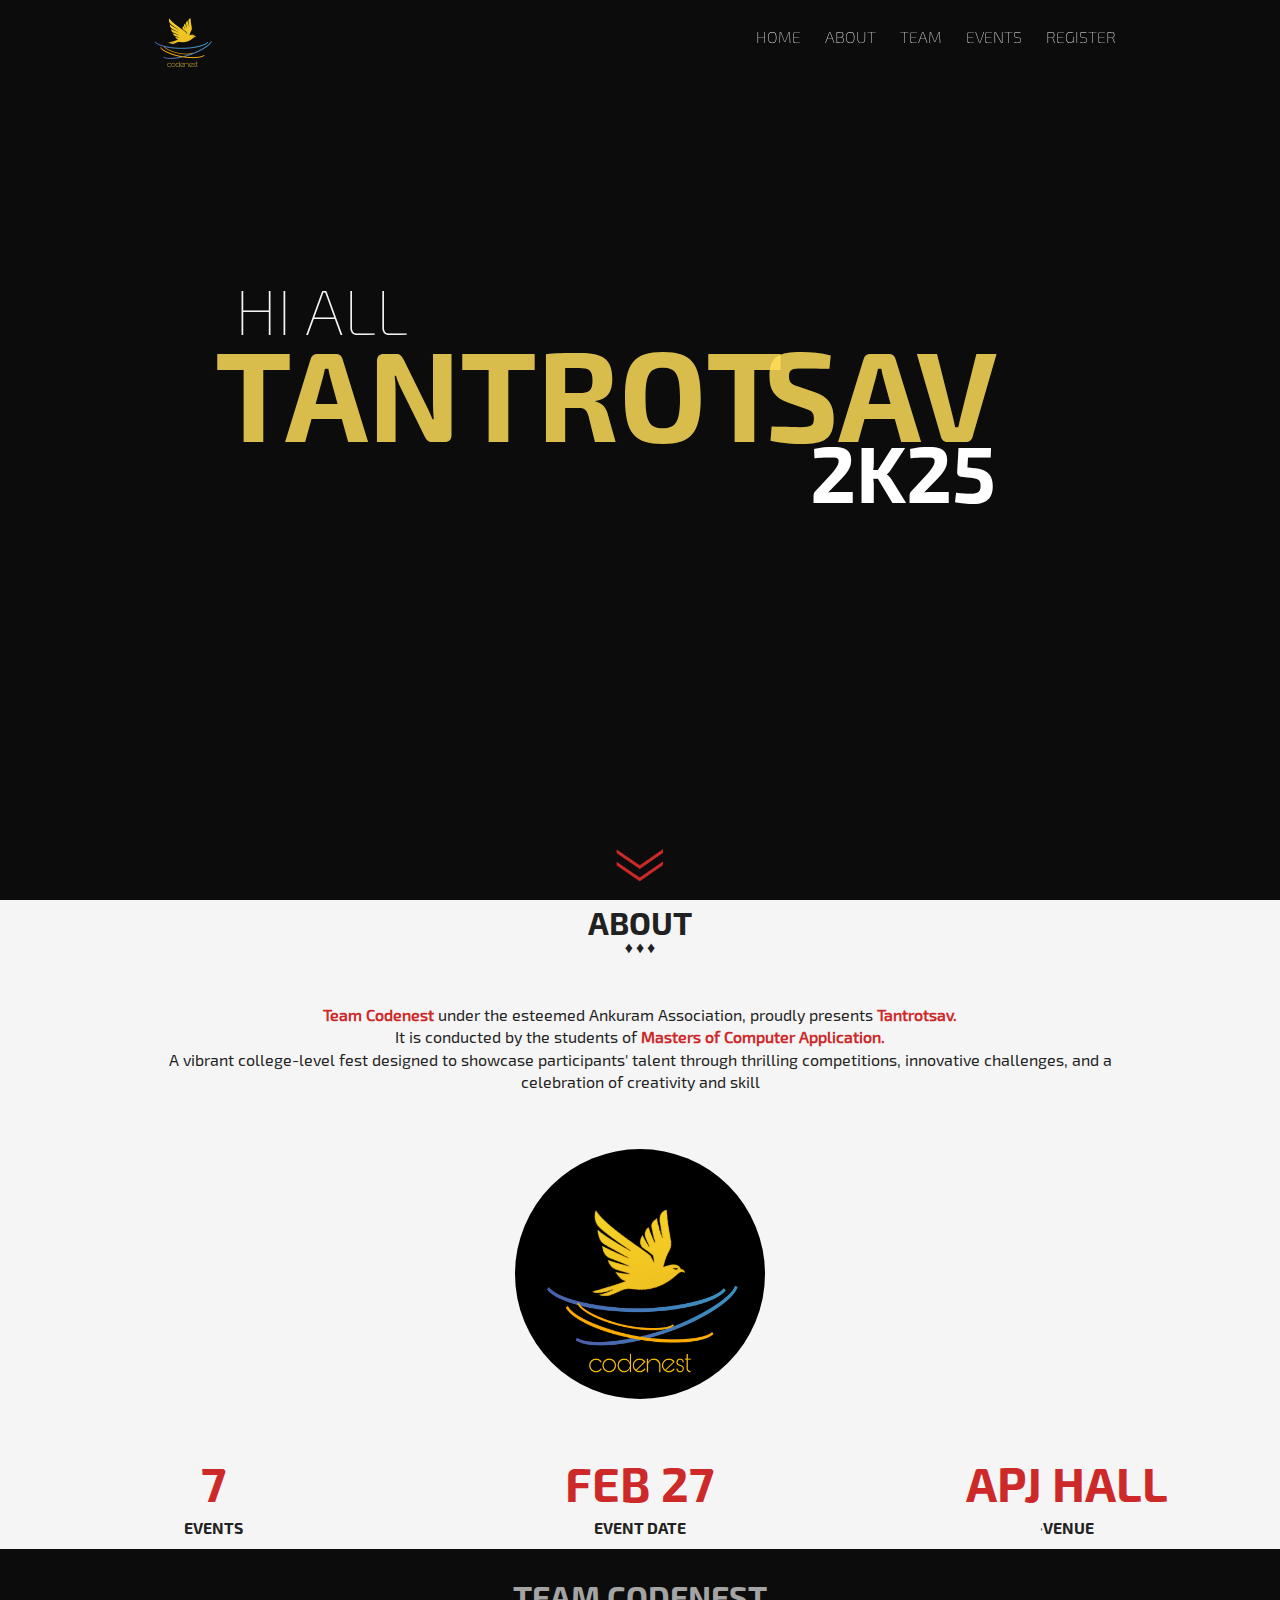
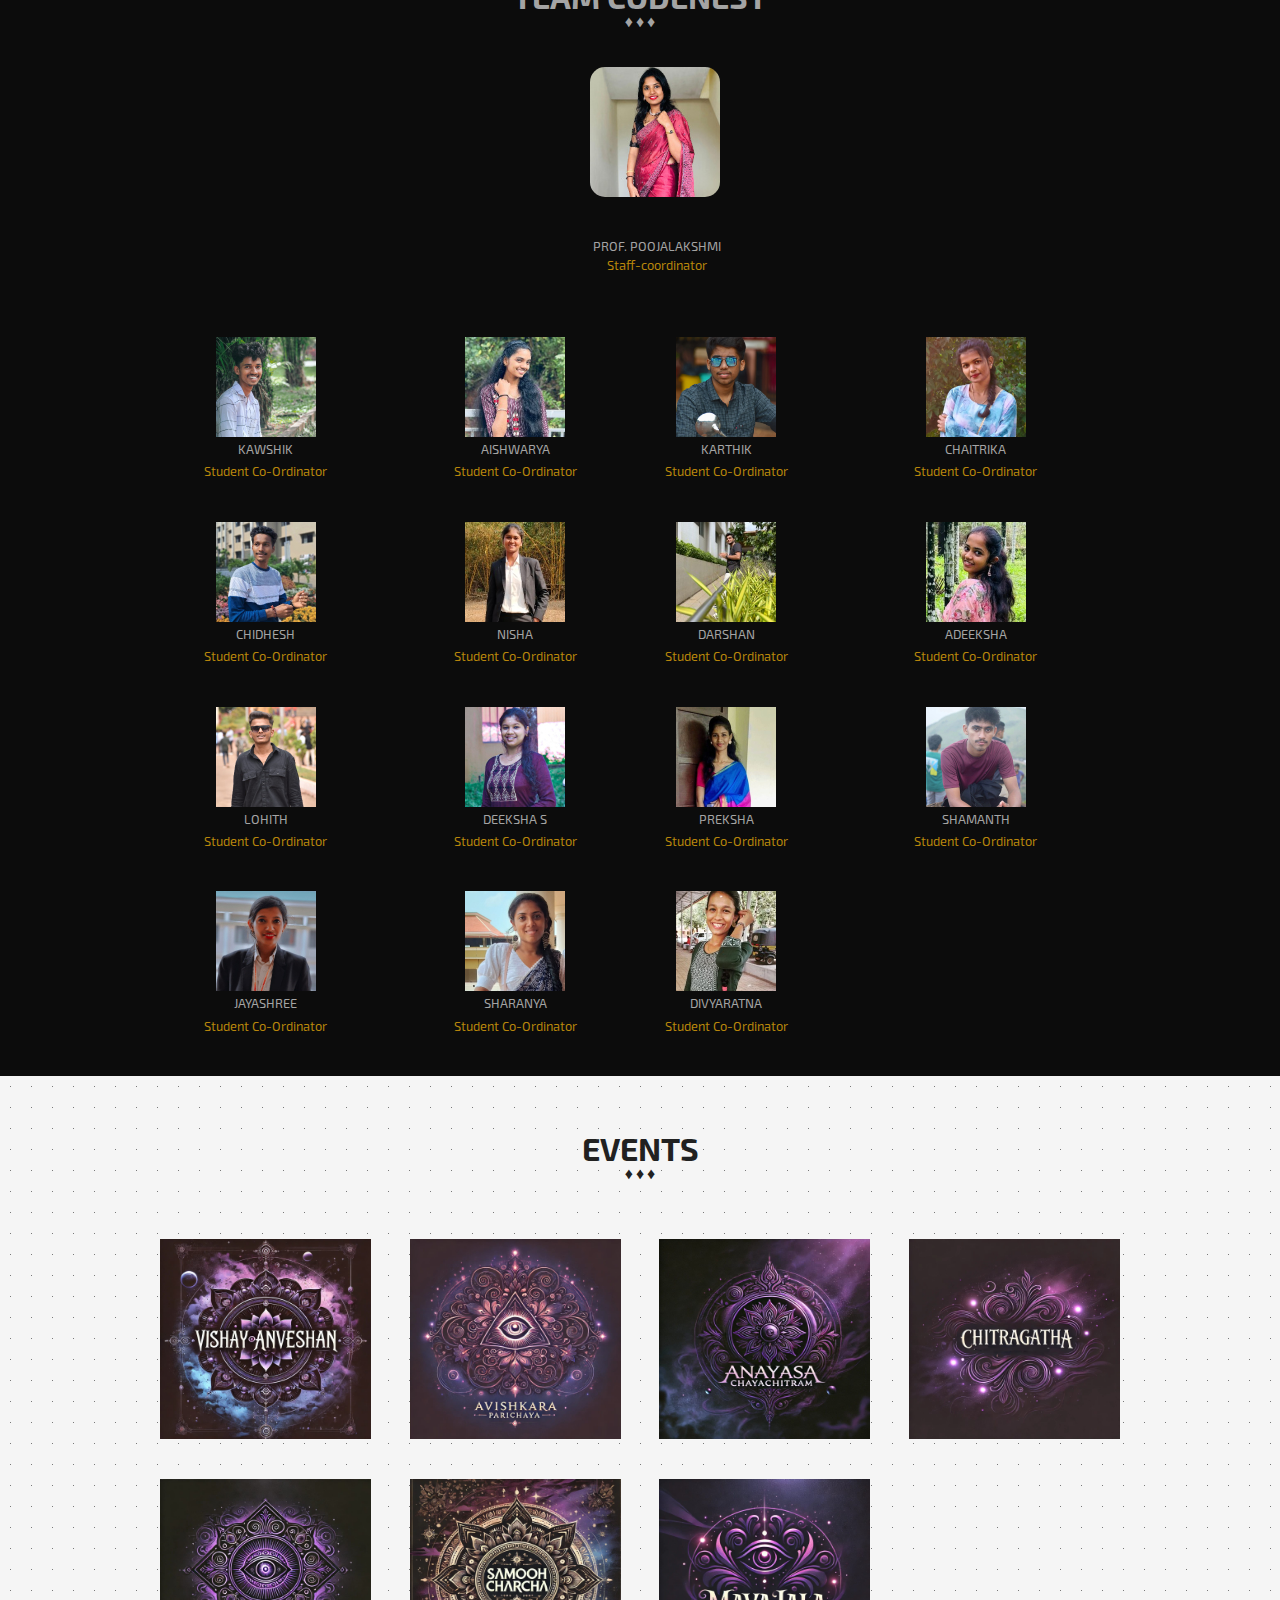
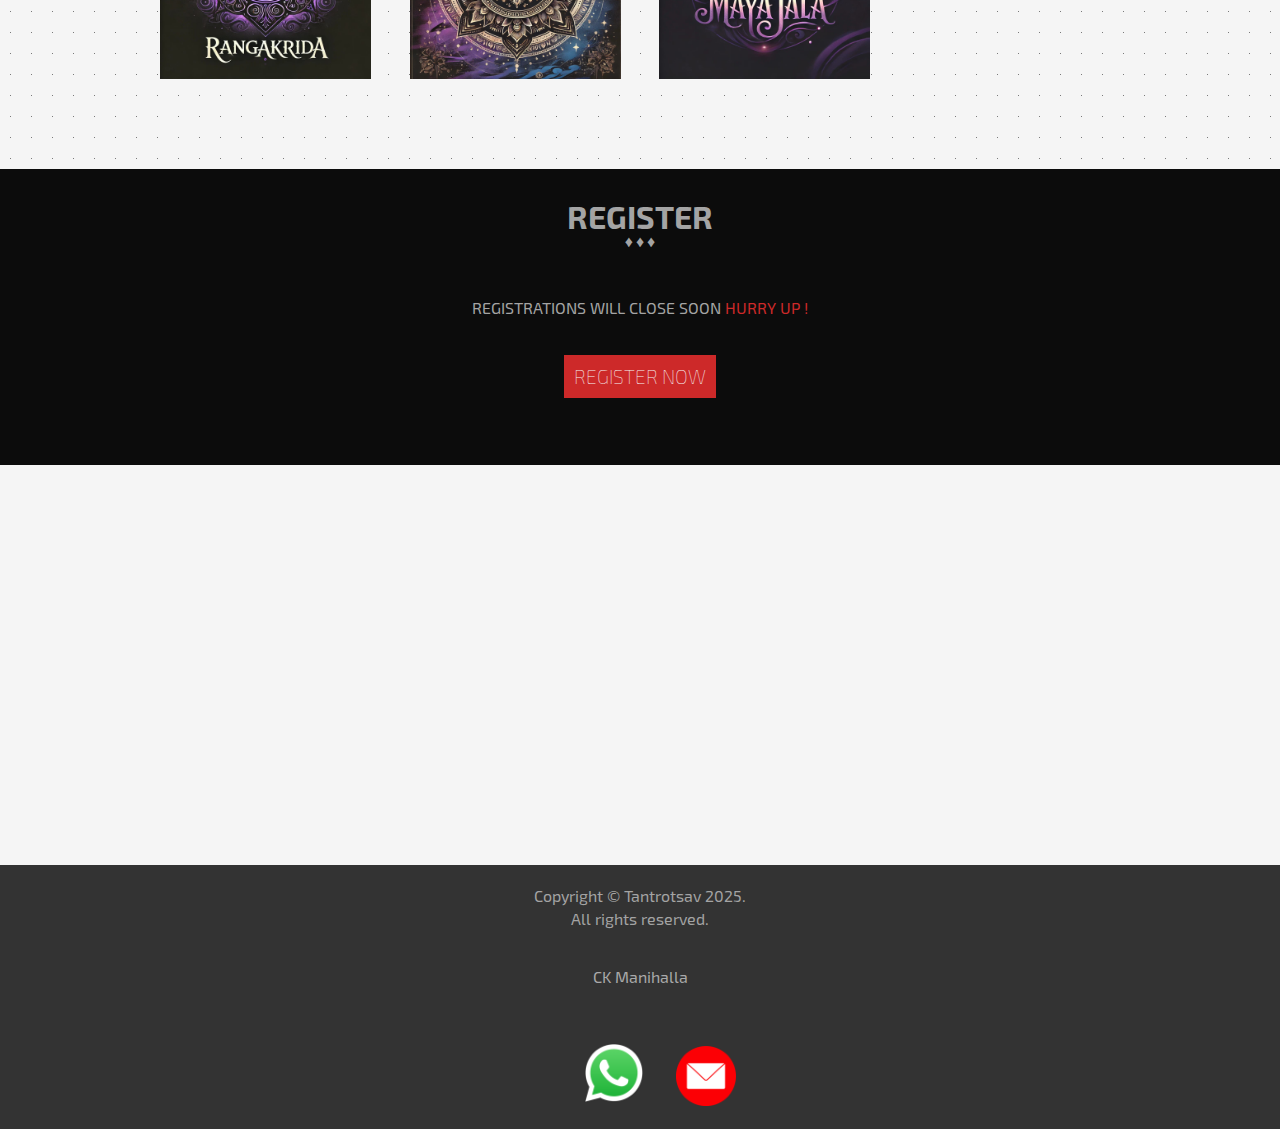
==== commit aa7ef319: "Update index.html" ====
--- a/index.html
+++ b/index.html
@@ -222,132 +222,7 @@
             </div>
           </div>
         </div>
-      </div><div name="Team" class="team-container">
-          <div class="black-overlay">
-            <div class="section-title member-detail">Team Codenest<p>&diams;&nbsp;&diams;&nbsp;&diams;</p></div>
-            <div class="container">
-              <div class="row">
-              <div class="add">
-                <div class="staff-photo" style="margin-left: 0px; width: 100%;"><div class="member-photo"><img src="img/pooja.jpg" alt="Staff-coordinator" width="130%" style="border-radius: 15px; text-align: center;"/></div><br><br><br><span class="member-name" style="text-align: center; margin-left: 33px;"><a  target="_blank" href="https://www.instagram.com/_pooja_rao26?igsh=dGp4MHF4Y3p2eGtr">Prof. Poojalakshmi</a></span><span class="member-post" style="text-align: center; display: block; margin-left: 33px;">Staff-coordinator</span></div><br>
-                </div>
-                </div>
-              <div class="row">
-                <div class="add">
-                  <div class="three columns"><div class="member-photo"><img src="img/kawshik.jpg" alt="Student Co-Ordinator" width="100%" /></div><span class="member-name"><a target="_blank" href="https://instagram.com/_attitude_unlocked_?utm_medium=copy_link">Kawshik</a></span><br><span class="member-post">Student Co-Ordinator</span></div>
-                  <div class="three columns"><div class="member-photo"><img src="img/aishwarya.jpg" alt="Student Co-Ordinator" width="100%"  /></div><span class="member-name"><a target="_blank" href="https://instagram.com/call_me_tharunnn?utm_medium=copy_link">Aishwarya</a></span><br><span class="member-post">Student Co-Ordinator</span></div>
-                
-                <div class="add">
-                  <div class="three columns"><div class="member-photo"><img src="img/karthik.jpg" alt="Student Co-Ordinator" width="100%" /></div><span class="member-name"><a target="_blank" href="https://instagram.com/eswar_prasaath?utm_medium=copy_link">Karthik</a></span><br><span class="member-post">Student Co-Ordinator</span></div>
-                  <div class="three columns"><div class="member-photo"><img src="img/chaitrika.jpg" alt="Student Co-Ordinator" width="100%"  /></div><span class="member-name"><a target="_blank" href="https://instagram.com/_.eve.s.adam._?utm_medium=copy_link">Chaitrika</a></span><br><span class="member-post">Student Co-Ordinator</span></div>
-                </div>
-              </div>
-            </div>
-          
-
-              <div class="row">
-                <div class="add">
-                  <div class="three columns"><div class="member-photo"><img src="img/chidhesh.jpg" alt="Student Co-Ordinator" width="100%" /></div><span class="member-name"><a target="_blank" href="https://instagram.com/aravinth_3242?utm_medium=copy_link">Chidhesh</a></span><br><span class="member-post">Student Co-Ordinator</span></div>
-                  <div class="three columns"><div class="member-photo"><img src="img/nisha.jpg" alt="Student Co-Ordinator" width="100%" /></div><span class="member-name"><a target="_blank" href="https://instagram.com/s_a_b_a_r_i_v_i_j_a_y_1425?utm_medium=copy_link">Nisha</a></span><br><span class="member-post">Student Co-Ordinator</span></div>
-              
-                <div class="add">
-                  <div class="three columns"><div class="member-photo"><img src="img/darshan.jpg" alt="Student Co-Ordinator" width="100%" /></div><span class="member-name"><a target="_blank" href="https://instagram.com/aravinth_3242?utm_medium=copy_link">Darshan</a></span><br><span class="member-post">Student Co-Ordinator</span></div>
-                  <div class="three columns"><div class="member-photo"><img src="img/adeeksha.jpg" alt="Student Co-Ordinator" width="100%" /></div><span class="member-name"><a target="_blank" href="https://instagram.com/s_a_b_a_r_i_v_i_j_a_y_1425?utm_medium=copy_link">Adeeksha</a></span><br><span class="member-post">Student Co-Ordinator</span></div>
-                </div>
-              </div>
-            </div>
-
-              <div class="row">
-                <div class="add">
-                  <div class="three columns"><div class="member-photo"><img src="img/lohith.jpg" alt="Student Co-Ordinator" width="100%" /></div><span class="member-name"><a target="_blank" href="https://instagram.com/aravinth_3242?utm_medium=copy_link">Lohith</a></span><br><span class="member-post">Student Co-Ordinator</span></div>
-                  <div class="three columns"><div class="member-photo"><img src="img/deeksha.jpg" alt="Student Co-Ordinator" width="100%" /></div><span class="member-name"><a target="_blank" href="https://instagram.com/s_a_b_a_r_i_v_i_j_a_y_1425?utm_medium=copy_link">Deeksha S</a></span><br><span class="member-post">Student Co-Ordinator</span></div>
-
-        
-                <div class="add">
-                  <div class="three columns"><div class="member-photo"><img src="img/preksha.jpg" alt="Student Co-Ordinator" width="100%" /></div><span class="member-name"><a target="_blank" href="https://instagram.com/aravinth_3242?utm_medium=copy_link">Preksha</a></span><br><span class="member-post">Student Co-Ordinator</span></div>
-                  <div class="three columns"><div class="member-photo"><img src="img/shamanth.jpg" alt="Student Co-Ordinator" width="100%" /></div><span class="member-name"><a target="_blank" href="https://instagram.com/s_a_b_a_r_i_v_i_j_a_y_1425?utm_medium=copy_link">Shamanth</a></span><br><span class="member-post">Student Co-Ordinator</span></div>
-                </div>
-              </div>
-            </div>
-              
-              <div class="row">
-                <div class="add">
-                  <div class="three columns"><div class="member-photo"><img src="img/jayashree.jpg" alt="Student Co-Ordinator" width="100%" /></div><span class="member-name"><a target="_blank" href="https://instagram.com/aravinth_3242?utm_medium=copy_link">Jayashree</a></span><br><span class="member-post">Student Co-Ordinator</span></div>
-                  <div class="three columns"><div class="member-photo"><img src="img/sharanya.jpg" alt="Student Co-Ordinator" width="100%" /></div><span class="member-name"><a target="_blank" href="https://instagram.com/s_a_b_a_r_i_v_i_j_a_y_1425?utm_medium=copy_link">Sharanya</a></span><br><span class="member-post">Student Co-Ordinator</span></div>
-             
-           
-                <div class="add">
-                  <div class="three columns"><div class="member-photo"><img src="img/divya.jpg" alt="Student Co-Ordinator" width="100%" /></div><span class="member-name"><a target="_blank" href="https://instagram.com/aravinth_3242?utm_medium=copy_link">Divyaratna</a></span><br><span class="member-post">Student Co-Ordinator</span></div>
-                  <!-- <div class="three columns"><div class="member-photo"><img src="img/nisha.jpg" alt="Joint Treasurer" width="100%" /></div><span class="member-name"><a target="_blank" href="https://instagram.com/s_a_b_a_r_i_v_i_j_a_y_1425?utm_medium=copy_link">Sabari Balan S</a></span><br><span class="member-post">Joint Secretary</span></div> -->
-                </div>
-              </div>
-            </div>
-            </div>
-          </div>
-        </div>
-      </div><div name="Team" class="team-container">
-          <div class="black-overlay">
-            <div class="section-title member-detail">Team Codenest<p>&diams;&nbsp;&diams;&nbsp;&diams;</p></div>
-            <div class="container">
-              <div class="row">
-              <div class="add">
-                <div class="staff-photo" style="margin-left: 0px; width: 100%;"><div class="member-photo"><img src="img/pooja.jpg" alt="Staff-coordinator" width="130%" style="border-radius: 15px; text-align: center;"/></div><br><br><br><span class="member-name" style="text-align: center; margin-left: 33px;"><a  target="_blank" href="https://www.instagram.com/_pooja_rao26?igsh=dGp4MHF4Y3p2eGtr">Prof. Poojalakshmi</a></span><span class="member-post" style="text-align: center; display: block; margin-left: 33px;">Staff-coordinator</span></div><br>
-                </div>
-                </div>
-              <div class="row">
-                <div class="add">
-                  <div class="three columns"><div class="member-photo"><img src="img/kawshik.jpg" alt="Student Co-Ordinator" width="100%" /></div><span class="member-name"><a target="_blank" href="https://instagram.com/_attitude_unlocked_?utm_medium=copy_link">Kawshik</a></span><br><span class="member-post">Student Co-Ordinator</span></div>
-                  <div class="three columns"><div class="member-photo"><img src="img/aishwarya.jpg" alt="Student Co-Ordinator" width="100%"  /></div><span class="member-name"><a target="_blank" href="https://instagram.com/call_me_tharunnn?utm_medium=copy_link">Aishwarya</a></span><br><span class="member-post">Student Co-Ordinator</span></div>
-                
-                <div class="add">
-                  <div class="three columns"><div class="member-photo"><img src="img/karthik.jpg" alt="Student Co-Ordinator" width="100%" /></div><span class="member-name"><a target="_blank" href="https://instagram.com/eswar_prasaath?utm_medium=copy_link">Karthik</a></span><br><span class="member-post">Student Co-Ordinator</span></div>
-                  <div class="three columns"><div class="member-photo"><img src="img/chaitrika.jpg" alt="Student Co-Ordinator" width="100%"  /></div><span class="member-name"><a target="_blank" href="https://instagram.com/_.eve.s.adam._?utm_medium=copy_link">Chaitrika</a></span><br><span class="member-post">Student Co-Ordinator</span></div>
-                </div>
-              </div>
-            </div>
-          
-
-              <div class="row">
-                <div class="add">
-                  <div class="three columns"><div class="member-photo"><img src="img/chidhesh.jpg" alt="Student Co-Ordinator" width="100%" /></div><span class="member-name"><a target="_blank" href="https://instagram.com/aravinth_3242?utm_medium=copy_link">Chidhesh</a></span><br><span class="member-post">Student Co-Ordinator</span></div>
-                  <div class="three columns"><div class="member-photo"><img src="img/nisha.jpg" alt="Student Co-Ordinator" width="100%" /></div><span class="member-name"><a target="_blank" href="https://instagram.com/s_a_b_a_r_i_v_i_j_a_y_1425?utm_medium=copy_link">Nisha</a></span><br><span class="member-post">Student Co-Ordinator</span></div>
-              
-                <div class="add">
-                  <div class="three columns"><div class="member-photo"><img src="img/darshan.jpg" alt="Student Co-Ordinator" width="100%" /></div><span class="member-name"><a target="_blank" href="https://instagram.com/aravinth_3242?utm_medium=copy_link">Darshan</a></span><br><span class="member-post">Student Co-Ordinator</span></div>
-                  <div class="three columns"><div class="member-photo"><img src="img/adeeksha.jpg" alt="Student Co-Ordinator" width="100%" /></div><span class="member-name"><a target="_blank" href="https://instagram.com/s_a_b_a_r_i_v_i_j_a_y_1425?utm_medium=copy_link">Adeeksha</a></span><br><span class="member-post">Student Co-Ordinator</span></div>
-                </div>
-              </div>
-            </div>
-
-              <div class="row">
-                <div class="add">
-                  <div class="three columns"><div class="member-photo"><img src="img/lohith.jpg" alt="Student Co-Ordinator" width="100%" /></div><span class="member-name"><a target="_blank" href="https://instagram.com/aravinth_3242?utm_medium=copy_link">Lohith</a></span><br><span class="member-post">Student Co-Ordinator</span></div>
-                  <div class="three columns"><div class="member-photo"><img src="img/deeksha.jpg" alt="Student Co-Ordinator" width="100%" /></div><span class="member-name"><a target="_blank" href="https://instagram.com/s_a_b_a_r_i_v_i_j_a_y_1425?utm_medium=copy_link">Deeksha S</a></span><br><span class="member-post">Student Co-Ordinator</span></div>
-
-        
-                <div class="add">
-                  <div class="three columns"><div class="member-photo"><img src="img/preksha.jpg" alt="Student Co-Ordinator" width="100%" /></div><span class="member-name"><a target="_blank" href="https://instagram.com/aravinth_3242?utm_medium=copy_link">Preksha</a></span><br><span class="member-post">Student Co-Ordinator</span></div>
-                  <div class="three columns"><div class="member-photo"><img src="img/shamanth.jpg" alt="Student Co-Ordinator" width="100%" /></div><span class="member-name"><a target="_blank" href="https://instagram.com/s_a_b_a_r_i_v_i_j_a_y_1425?utm_medium=copy_link">Shamanth</a></span><br><span class="member-post">Student Co-Ordinator</span></div>
-                </div>
-              </div>
-            </div>
-              
-              <div class="row">
-                <div class="add">
-                  <div class="three columns"><div class="member-photo"><img src="img/jayashree.jpg" alt="Student Co-Ordinator" width="100%" /></div><span class="member-name"><a target="_blank" href="https://instagram.com/aravinth_3242?utm_medium=copy_link">Jayashree</a></span><br><span class="member-post">Student Co-Ordinator</span></div>
-                  <div class="three columns"><div class="member-photo"><img src="img/sharanya.jpg" alt="Student Co-Ordinator" width="100%" /></div><span class="member-name"><a target="_blank" href="https://instagram.com/s_a_b_a_r_i_v_i_j_a_y_1425?utm_medium=copy_link">Sharanya</a></span><br><span class="member-post">Student Co-Ordinator</span></div>
-             
-           
-                <div class="add">
-                  <div class="three columns"><div class="member-photo"><img src="img/divya.jpg" alt="Student Co-Ordinator" width="100%" /></div><span class="member-name"><a target="_blank" href="https://instagram.com/aravinth_3242?utm_medium=copy_link">Divyaratna</a></span><br><span class="member-post">Student Co-Ordinator</span></div>
-                  <!-- <div class="three columns"><div class="member-photo"><img src="img/nisha.jpg" alt="Joint Treasurer" width="100%" /></div><span class="member-name"><a target="_blank" href="https://instagram.com/s_a_b_a_r_i_v_i_j_a_y_1425?utm_medium=copy_link">Sabari Balan S</a></span><br><span class="member-post">Joint Secretary</span></div> -->
-                </div>
-              </div>
-            </div>
-            </div>
-          </div>
-        </div>
       </div>
-
 
         <div name="Events" class="event-container">
             <div class="container">
--- a/css/style.css
+++ b/css/style.css
@@ -379,15 +379,15 @@
     font-size: 0.8em;
     color: #a4a4a4;
     text-transform: uppercase;
-    display: block; 
-    margin-top: 20px;
+    /* display: block; 
+    margin-top: 5px; */
 }
 .member-post {
     color: darkgoldenrod;
     /* text-transform: uppercase; */
     font-size: 0.8em;
-    display: block;
-    margin-top: 5px;
+    /* display: block; */
+    /* margin-top: 0px; */
 }
 .container {
     text-align: center;
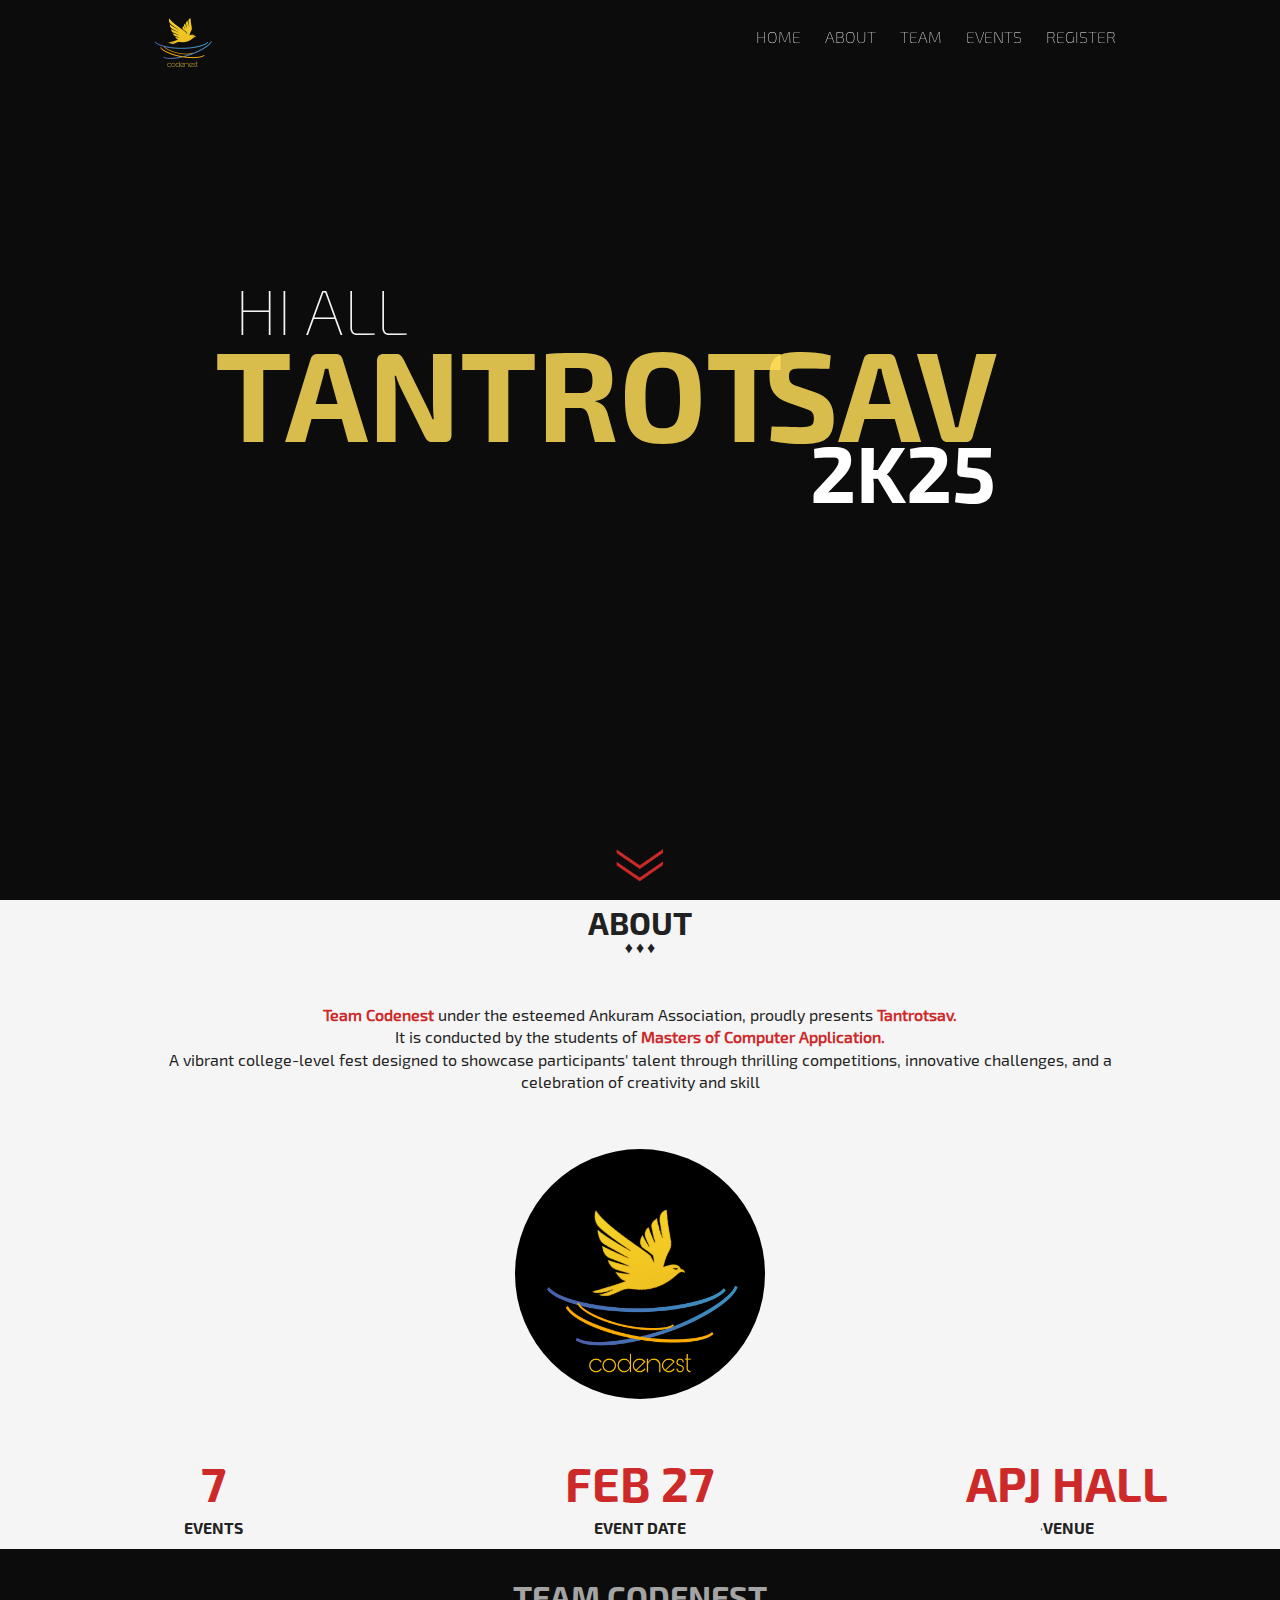
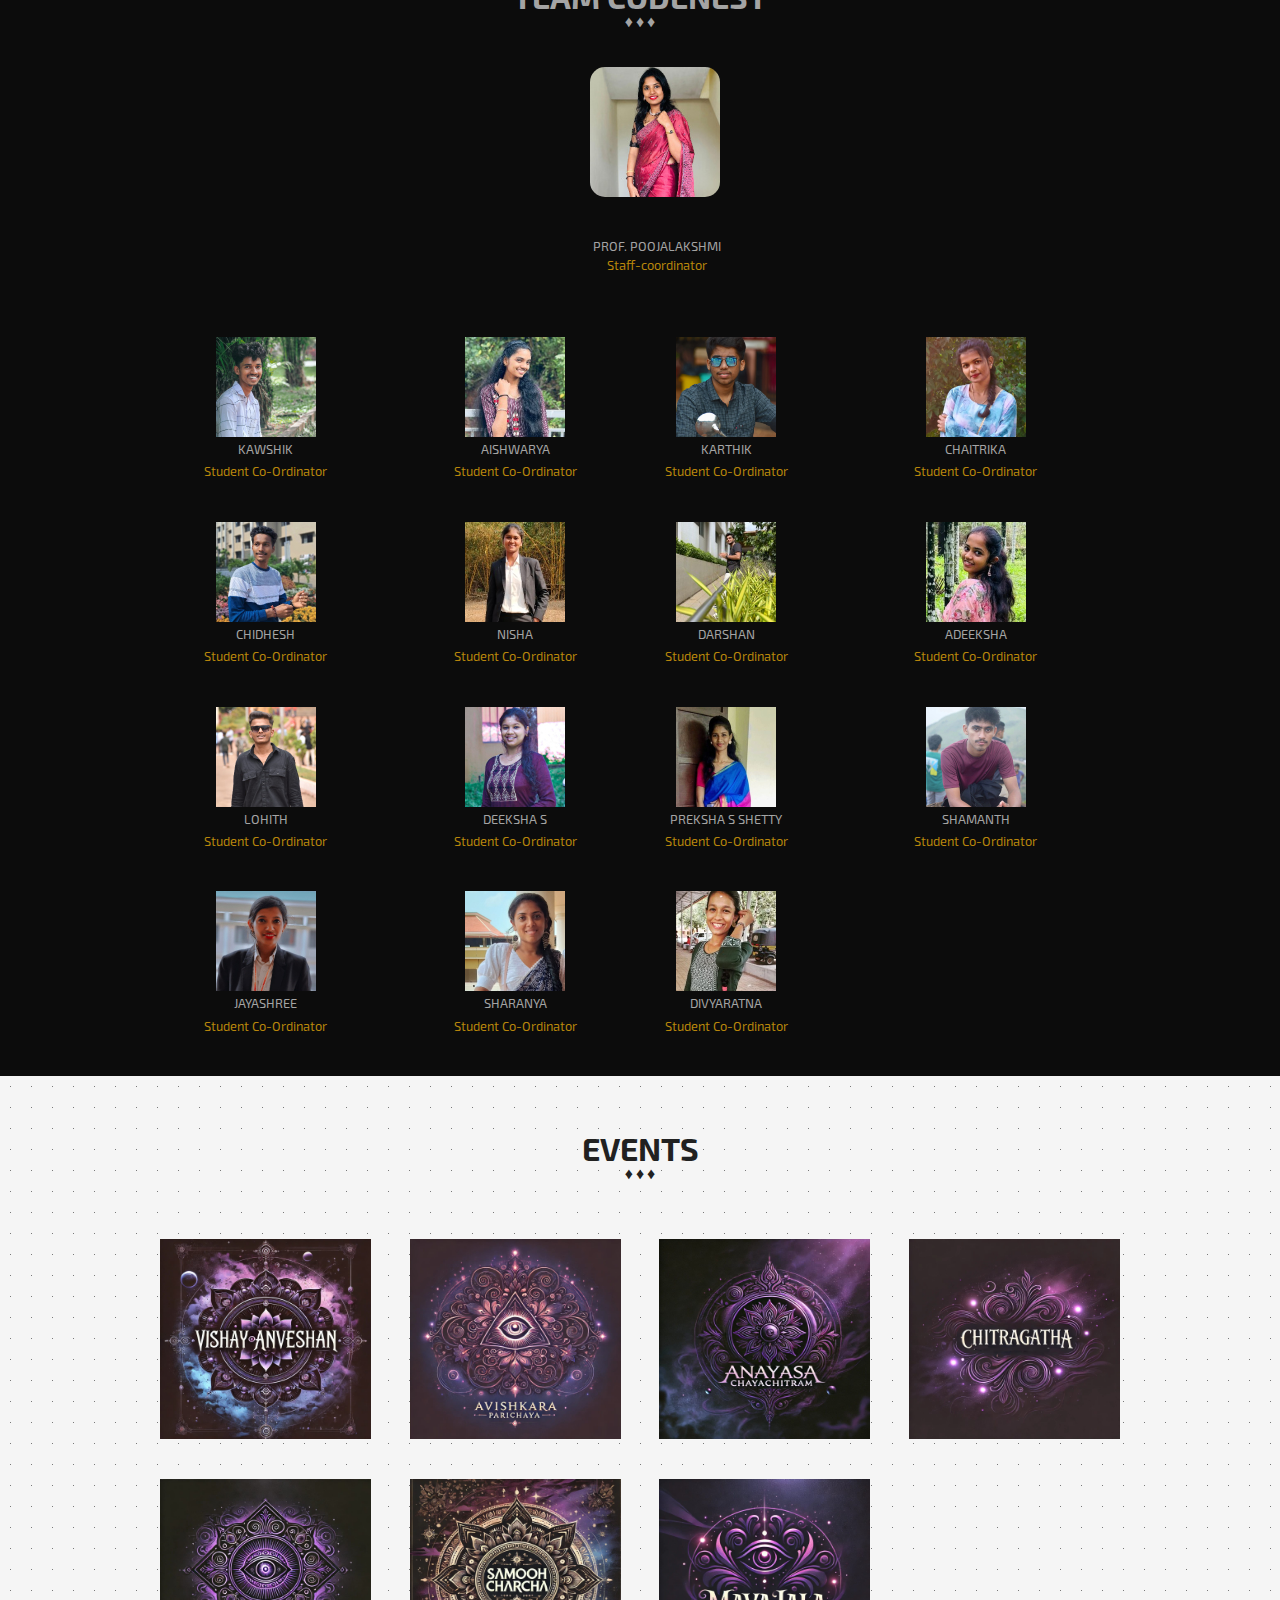
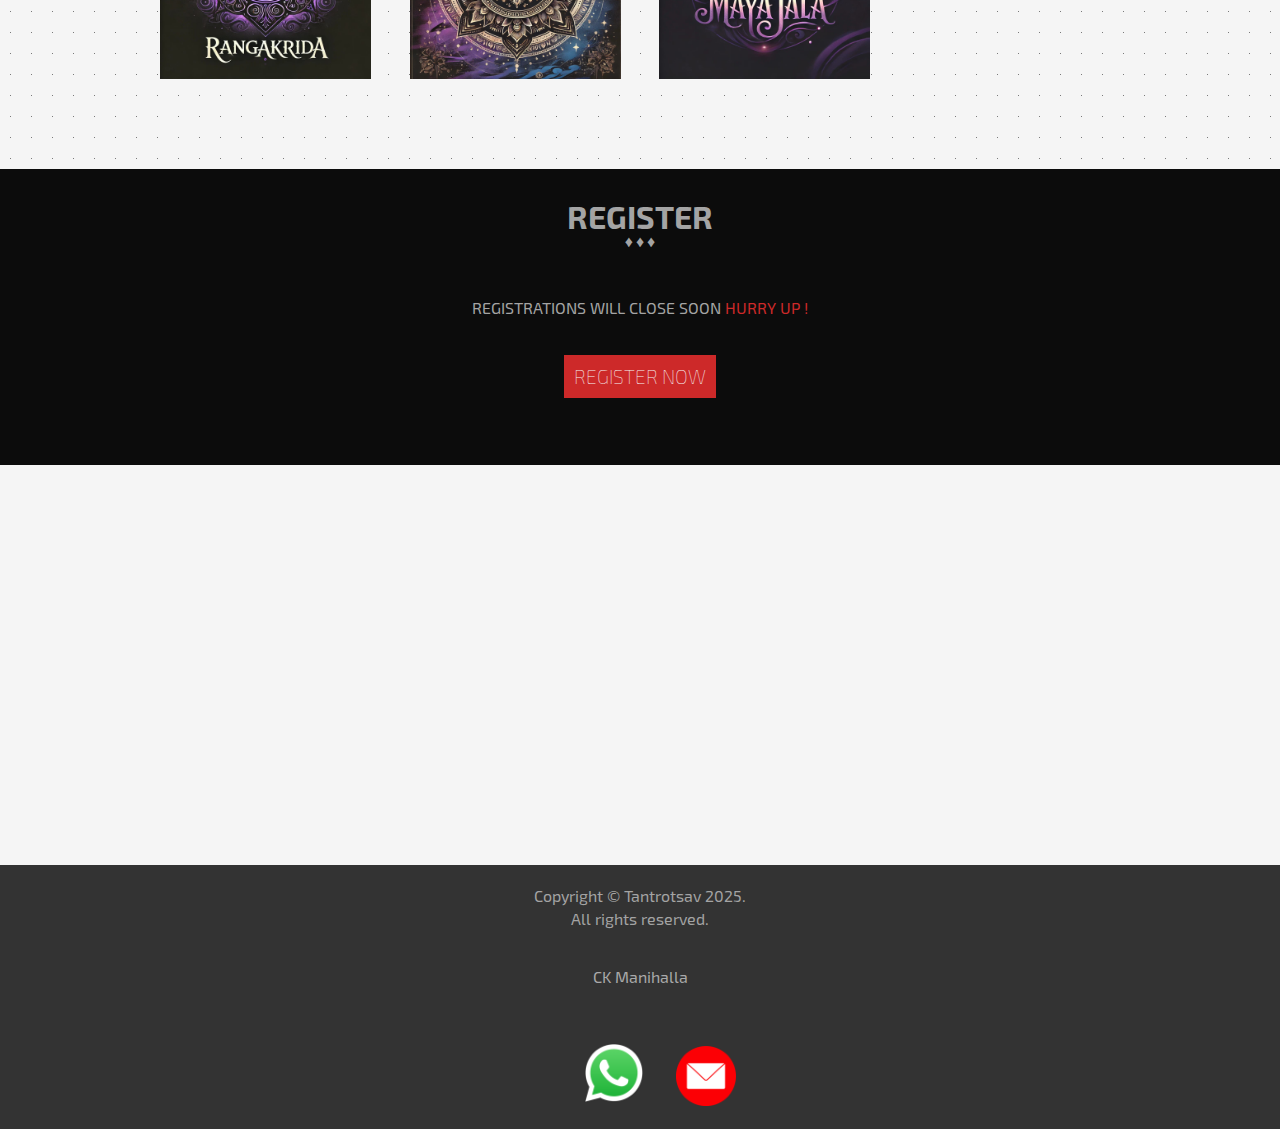
==== commit c796f937: "Update index.html" ====
--- a/index.html
+++ b/index.html
@@ -171,12 +171,12 @@
                 </div>
               <div class="row">
                 <div class="add">
-                  <div class="three columns"><div class="member-photo"><img src="img/kawshik.jpg" alt="Student Co-Ordinator" width="100%" /></div><span class="member-name"><a target="_blank" href="https://instagram.com/_attitude_unlocked_?utm_medium=copy_link">Kawshik</a></span><br><span class="member-post">Student Co-Ordinator</span></div>
-                  <div class="three columns"><div class="member-photo"><img src="img/aishwarya.jpg" alt="Student Co-Ordinator" width="100%"  /></div><span class="member-name"><a target="_blank" href="https://instagram.com/call_me_tharunnn?utm_medium=copy_link">Aishwarya</a></span><br><span class="member-post">Student Co-Ordinator</span></div>
+                  <div class="three columns"><div class="member-photo"><img src="img/kawshik.jpg" alt="Student Co-Ordinator" width="100%" /></div><span class="member-name"><a target="_blank" href="https://www.instagram.com/kxwshik_am?igsh=cnV3OTNhd2F5aHJ6">Kawshik</a></span><br><span class="member-post">Student Co-Ordinator</span></div>
+                  <div class="three columns"><div class="member-photo"><img src="img/aishwarya.jpg" alt="Student Co-Ordinator" width="100%"  /></div><span class="member-name"><a target="_blank" href="https://www.instagram.com/aishu_.bhat?igsh=Z2tybHNtcWh2Nmw2">Aishwarya</a></span><br><span class="member-post">Student Co-Ordinator</span></div>
                 
                 <div class="add">
-                  <div class="three columns"><div class="member-photo"><img src="img/karthik.jpg" alt="Student Co-Ordinator" width="100%" /></div><span class="member-name"><a target="_blank" href="https://instagram.com/eswar_prasaath?utm_medium=copy_link">Karthik</a></span><br><span class="member-post">Student Co-Ordinator</span></div>
-                  <div class="three columns"><div class="member-photo"><img src="img/chaitrika.jpg" alt="Student Co-Ordinator" width="100%"  /></div><span class="member-name"><a target="_blank" href="https://instagram.com/_.eve.s.adam._?utm_medium=copy_link">Chaitrika</a></span><br><span class="member-post">Student Co-Ordinator</span></div>
+                  <div class="three columns"><div class="member-photo"><img src="img/karthik.jpg" alt="Student Co-Ordinator" width="100%" /></div><span class="member-name"><a target="_blank" href="https://www.instagram.com/mr_nayak3415?igsh=bjdyc2FmNGhyc2p1">Karthik</a></span><br><span class="member-post">Student Co-Ordinator</span></div>
+                  <div class="three columns"><div class="member-photo"><img src="img/chaitrika.jpg" alt="Student Co-Ordinator" width="100%"  /></div><span class="member-name"><a target="_blank" href="https://www.instagram.com/_.chaithzzz._?igsh=cHBxM3djaDJpaGJ3">Chaitrika</a></span><br><span class="member-post">Student Co-Ordinator</span></div>
                 </div>
               </div>
             </div>
@@ -184,38 +184,38 @@
 
               <div class="row">
                 <div class="add">
-                  <div class="three columns"><div class="member-photo"><img src="img/chidhesh.jpg" alt="Student Co-Ordinator" width="100%" /></div><span class="member-name"><a target="_blank" href="https://instagram.com/aravinth_3242?utm_medium=copy_link">Chidhesh</a></span><br><span class="member-post">Student Co-Ordinator</span></div>
+                  <div class="three columns"><div class="member-photo"><img src="img/chidhesh.jpg" alt="Student Co-Ordinator" width="100%" /></div><span class="member-name"><a target="_blank" href="https://www.instagram.com/chiddhu_kulal?igsh=MTZxOTdkd2d0NGc1Zg==">Chidhesh</a></span><br><span class="member-post">Student Co-Ordinator</span></div>
                   <div class="three columns"><div class="member-photo"><img src="img/nisha.jpg" alt="Student Co-Ordinator" width="100%" /></div><span class="member-name"><a target="_blank" href="https://instagram.com/s_a_b_a_r_i_v_i_j_a_y_1425?utm_medium=copy_link">Nisha</a></span><br><span class="member-post">Student Co-Ordinator</span></div>
               
                 <div class="add">
-                  <div class="three columns"><div class="member-photo"><img src="img/darshan.jpg" alt="Student Co-Ordinator" width="100%" /></div><span class="member-name"><a target="_blank" href="https://instagram.com/aravinth_3242?utm_medium=copy_link">Darshan</a></span><br><span class="member-post">Student Co-Ordinator</span></div>
-                  <div class="three columns"><div class="member-photo"><img src="img/adeeksha.jpg" alt="Student Co-Ordinator" width="100%" /></div><span class="member-name"><a target="_blank" href="https://instagram.com/s_a_b_a_r_i_v_i_j_a_y_1425?utm_medium=copy_link">Adeeksha</a></span><br><span class="member-post">Student Co-Ordinator</span></div>
+                  <div class="three columns"><div class="member-photo"><img src="img/darshan.jpg" alt="Student Co-Ordinator" width="100%" /></div><span class="member-name"><a target="_blank" href="">Darshan</a></span><br><span class="member-post">Student Co-Ordinator</span></div>
+                  <div class="three columns"><div class="member-photo"><img src="img/adeeksha.jpg" alt="Student Co-Ordinator" width="100%" /></div><span class="member-name"><a target="_blank" href="https://www.instagram.com/adee_poojary?igsh=dTh1NG0wZnpqNHJu">Adeeksha</a></span><br><span class="member-post">Student Co-Ordinator</span></div>
                 </div>
               </div>
             </div>
 
               <div class="row">
                 <div class="add">
-                  <div class="three columns"><div class="member-photo"><img src="img/lohith.jpg" alt="Student Co-Ordinator" width="100%" /></div><span class="member-name"><a target="_blank" href="https://instagram.com/aravinth_3242?utm_medium=copy_link">Lohith</a></span><br><span class="member-post">Student Co-Ordinator</span></div>
-                  <div class="three columns"><div class="member-photo"><img src="img/deeksha.jpg" alt="Student Co-Ordinator" width="100%" /></div><span class="member-name"><a target="_blank" href="https://instagram.com/s_a_b_a_r_i_v_i_j_a_y_1425?utm_medium=copy_link">Deeksha S</a></span><br><span class="member-post">Student Co-Ordinator</span></div>
+                  <div class="three columns"><div class="member-photo"><img src="img/lohith.jpg" alt="Student Co-Ordinator" width="100%" /></div><span class="member-name"><a target="_blank" href="https://www.instagram.com/_.lohixth._?igsh=MTg0c3IzZXF1aWRwNA==">Lohith</a></span><br><span class="member-post">Student Co-Ordinator</span></div>
+                  <div class="three columns"><div class="member-photo"><img src="img/deeksha.jpg" alt="Student Co-Ordinator" width="100%" /></div><span class="member-name"><a target="_blank" href="https://www.instagram.com/deeksha_acharya__?igsh=NTZzYm9uODAzdXN3">Deeksha S</a></span><br><span class="member-post">Student Co-Ordinator</span></div>
 
         
                 <div class="add">
-                  <div class="three columns"><div class="member-photo"><img src="img/preksha.jpg" alt="Student Co-Ordinator" width="100%" /></div><span class="member-name"><a target="_blank" href="https://instagram.com/aravinth_3242?utm_medium=copy_link">Preksha</a></span><br><span class="member-post">Student Co-Ordinator</span></div>
-                  <div class="three columns"><div class="member-photo"><img src="img/shamanth.jpg" alt="Student Co-Ordinator" width="100%" /></div><span class="member-name"><a target="_blank" href="https://instagram.com/s_a_b_a_r_i_v_i_j_a_y_1425?utm_medium=copy_link">Shamanth</a></span><br><span class="member-post">Student Co-Ordinator</span></div>
+                  <div class="three columns"><div class="member-photo"><img src="img/preksha.jpg" alt="Student Co-Ordinator" width="100%" /></div><span class="member-name"><a target="_blank" href="https://www.instagram.com/preksha_shetty_31?igsh=cm4yNjVzeXVxdmhz">Preksha S shetty</a></span><br><span class="member-post">Student Co-Ordinator</span></div>
+                  <div class="three columns"><div class="member-photo"><img src="img/shamanth.jpg" alt="Student Co-Ordinator" width="100%" /></div><span class="member-name"><a target="_blank" href="https://www.instagram.com/shamanth_np?igsh=MTgycWphMzU0d3Iwcw==">Shamanth</a></span><br><span class="member-post">Student Co-Ordinator</span></div>
                 </div>
               </div>
             </div>
               
               <div class="row">
                 <div class="add">
-                  <div class="three columns"><div class="member-photo"><img src="img/jayashree.jpg" alt="Student Co-Ordinator" width="100%" /></div><span class="member-name"><a target="_blank" href="https://instagram.com/aravinth_3242?utm_medium=copy_link">Jayashree</a></span><br><span class="member-post">Student Co-Ordinator</span></div>
-                  <div class="three columns"><div class="member-photo"><img src="img/sharanya.jpg" alt="Student Co-Ordinator" width="100%" /></div><span class="member-name"><a target="_blank" href="https://instagram.com/s_a_b_a_r_i_v_i_j_a_y_1425?utm_medium=copy_link">Sharanya</a></span><br><span class="member-post">Student Co-Ordinator</span></div>
+                  <div class="three columns"><div class="member-photo"><img src="img/jayashree.jpg" alt="Student Co-Ordinator" width="100%" /></div><span class="member-name"><a target="_blank" href="">Jayashree</a></span><br><span class="member-post">Student Co-Ordinator</span></div>
+                  <div class="three columns"><div class="member-photo"><img src="img/sharanya.jpg" alt="Student Co-Ordinator" width="100%" /></div><span class="member-name"><a target="_blank" href="">Sharanya</a></span><br><span class="member-post">Student Co-Ordinator</span></div>
              
            
                 <div class="add">
-                  <div class="three columns"><div class="member-photo"><img src="img/divya.jpg" alt="Student Co-Ordinator" width="100%" /></div><span class="member-name"><a target="_blank" href="https://instagram.com/aravinth_3242?utm_medium=copy_link">Divyaratna</a></span><br><span class="member-post">Student Co-Ordinator</span></div>
-                  <!-- <div class="three columns"><div class="member-photo"><img src="img/nisha.jpg" alt="Joint Treasurer" width="100%" /></div><span class="member-name"><a target="_blank" href="https://instagram.com/s_a_b_a_r_i_v_i_j_a_y_1425?utm_medium=copy_link">Sabari Balan S</a></span><br><span class="member-post">Joint Secretary</span></div> -->
+                  <div class="three columns"><div class="member-photo"><img src="img/divya.jpg" alt="Student Co-Ordinator" width="100%" /></div><span class="member-name"><a target="_blank" href="">Divyaratna</a></span><br><span class="member-post">Student Co-Ordinator</span></div>
+                  <!-- <div class="three columns"><div class="member-photo"><img src="img/nisha.jpg" alt="Joint Treasurer" width="100%" /></div><span class="member-name"><a target="_blank" href="k">Sabari Balan S</a></span><br><span class="member-post">Joint Secretary</span></div> -->
                 </div>
               </div>
             </div>
